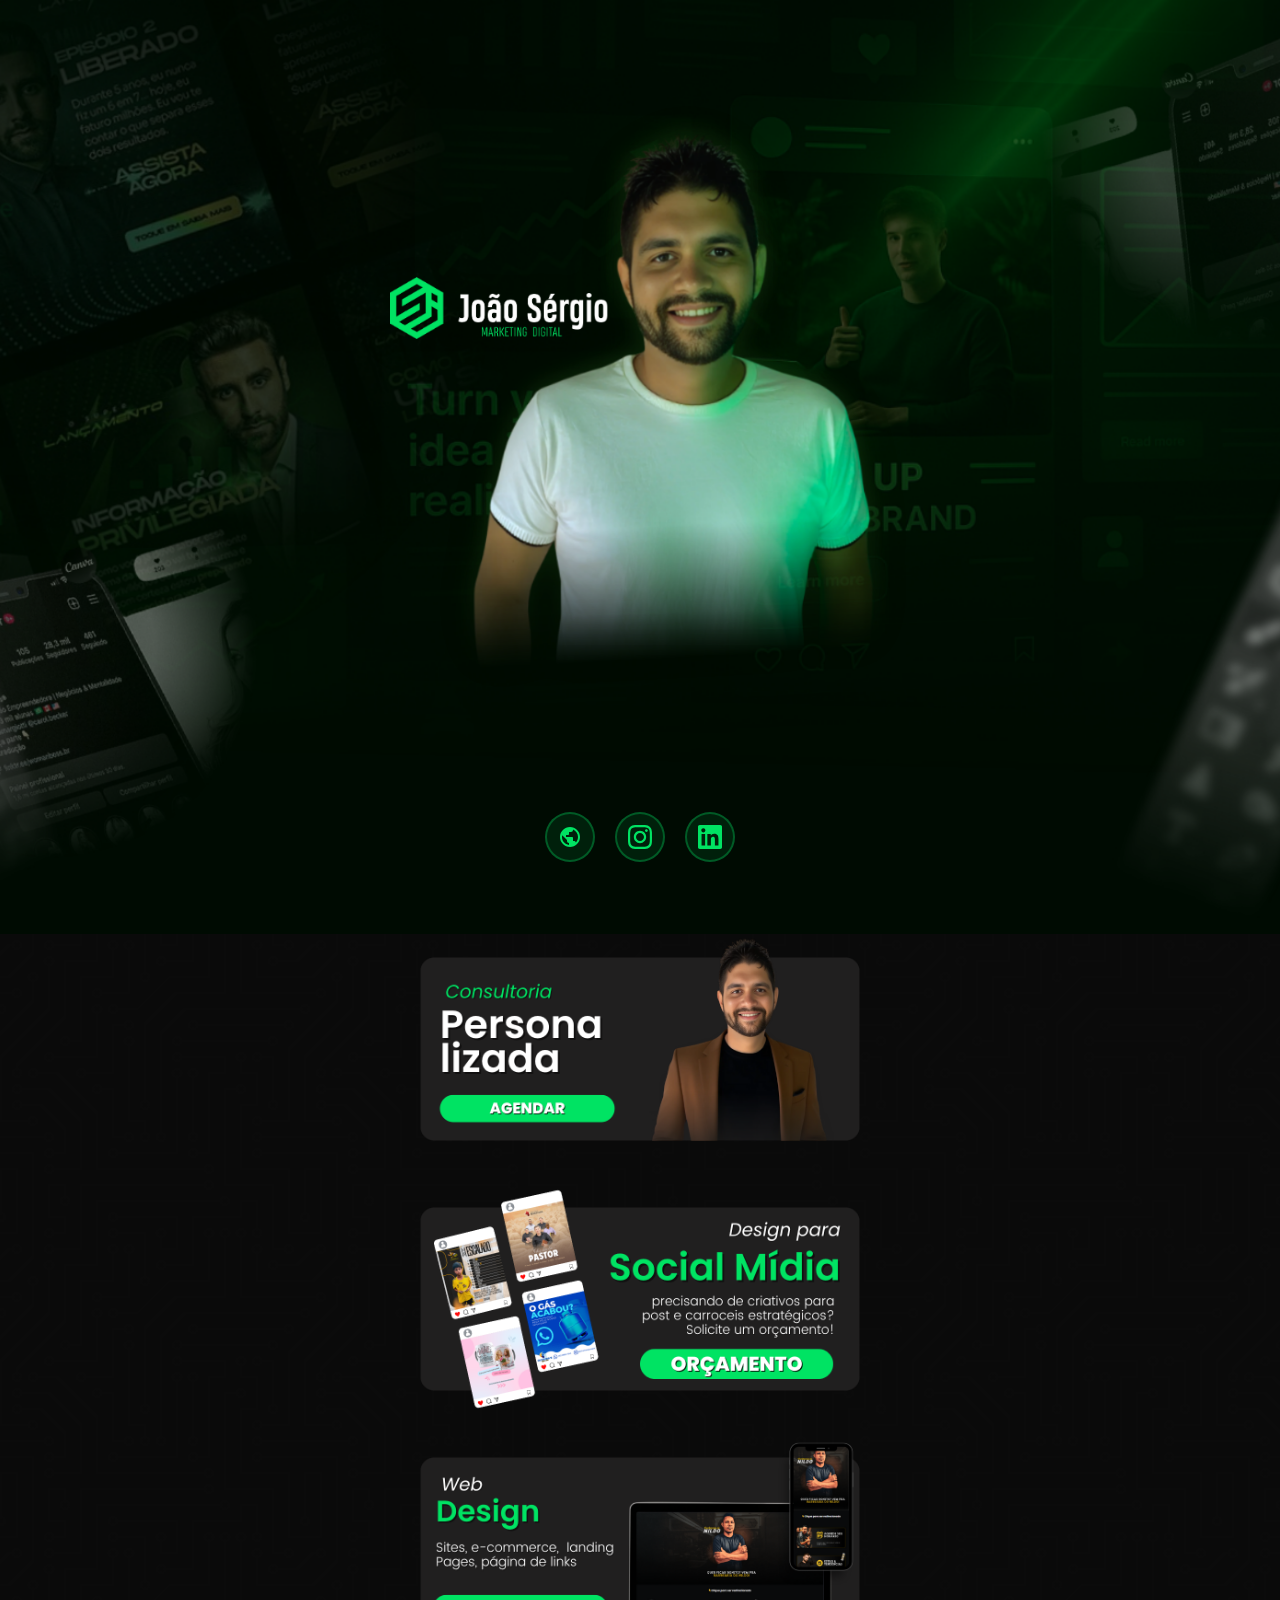
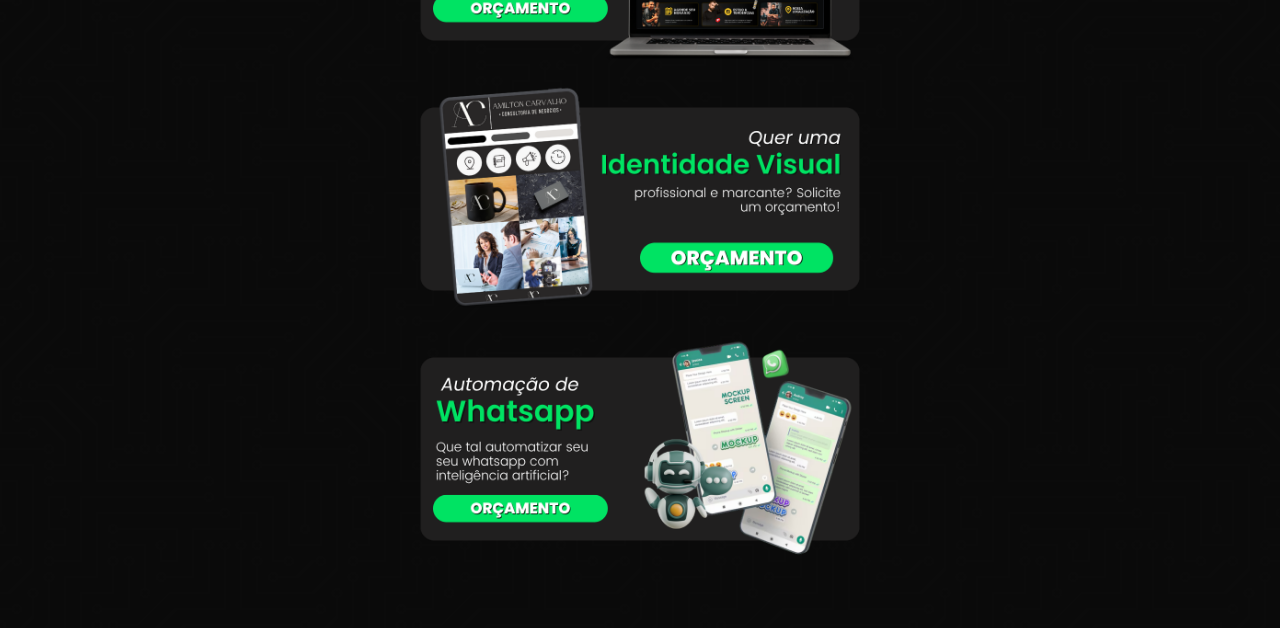
==== links.html @ 956e23a5 "Add files via upload" ====
<!DOCTYPE html>
<html lang="pt-br">
<head>
    <meta charset="utf-8"/>
    <meta content="width=device-width, initial-scale=1.0" name="viewport"/>
    <title>João Sérgio - Links</title>
    <link rel="icon" type="image/png" href="assets/ofTiUSE1z30gcdd-mzlPn.png"/>
    <link rel="shortcut icon" type="image/png" href="assets/ofTiUSE1z30gcdd-mzlPn.png"/>
    <link rel="apple-touch-icon" sizes="180x180" href="assets/ofTiUSE1z30gcdd-mzlPn.png"/>
    <link href="https://fonts.googleapis.com/css2?family=Poppins:wght@400;500;600;700&display=swap" rel="stylesheet"/>
    <style>
        * {
            margin: 0;
            padding: 0;
            box-sizing: border-box;
        }

        body {
            font-family: 'Poppins', sans-serif;
            background-color: #0a0a0a;
            color: #ffffff;
            min-height: 100vh;
            background-image: url("data:image/svg+xml,%3Csvg xmlns='http://www.w3.org/2000/svg' viewBox='0 0 304 304' width='304' height='304'%3E%3Cpath fill='%230c0c0c' fill-opacity='0.15' d='M44.1 224a5 5 0 1 1 0 2H0v-2h44.1zm160 48a5 5 0 1 1 0 2H82v-2h122.1zm57.8-46a5 5 0 1 1 0-2H304v2h-42.1zm0 16a5 5 0 1 1 0-2H304v2h-42.1zm6.2-114a5 5 0 1 1 0 2h-86.2a5 5 0 1 1 0-2h86.2zm-256-48a5 5 0 1 1 0 2H0v-2h12.1zm185.8 34a5 5 0 1 1 0-2h86.2a5 5 0 1 1 0 2h-86.2zM258 12.1a5 5 0 1 1-2 0V0h2v12.1zm-64 208a5 5 0 1 1-2 0v-54.2a5 5 0 1 1 2 0v54.2zm48-198.2V80h62v2h-64V21.9a5 5 0 1 1 2 0zm16 16V64h46v2h-48V37.9a5 5 0 1 1 2 0zm-128 96V208h16v12.1a5 5 0 1 1-2 0V210h-16v-76.1a5 5 0 1 1 2 0zm-5.9-21.9a5 5 0 1 1 0 2H114v48H85.9a5 5 0 1 1 0-2H112v-48h12.1zm-6.2 130a5 5 0 1 1 0-2H176v-74.1a5 5 0 1 1 2 0V242h-60.1zm-16-64a5 5 0 1 1 0-2H114v48h10.1a5 5 0 1 1 0 2H112v-48h-10.1zM66 284.1a5 5 0 1 1-2 0V274H50v30h-2v-32h18v12.1zM236.1 176a5 5 0 1 1 0 2H226v94h48v32h-2v-30h-48v-98h12.1zm25.8-30a5 5 0 1 1 0-2H274v44.1a5 5 0 1 1-2 0V146h-10.1zm-64 96a5 5 0 1 1 0-2H208v-80h16v-14h-42.1a5 5 0 1 1 0-2H226v18h-16v80h-12.1zm86.2-210a5 5 0 1 1 0 2H272V0h2v32h10.1zM98 101.9V146H53.9a5 5 0 1 1 0-2H96v-42.1a5 5 0 1 1 2 0zM53.9 34a5 5 0 1 1 0-2H80V0h2v34H53.9zm60.1 3.9V66H82v64H69.9a5 5 0 1 1 0-2H80V64h32V37.9a5 5 0 1 1 2 0zM101.9 82a5 5 0 1 1 0-2H128V37.9a5 5 0 1 1 2 0V82h-28.1zm16-64a5 5 0 1 1 0-2H146v44.1a5 5 0 1 1-2 0V18h-26.1zm102.2 270a5 5 0 1 1 0 2H98v14h-2v-16h124.1zM242 149.9V160h16v34h-16v62h48v48h-2v-46h-48v-66h16v-30h-16v-12.1a5 5 0 1 1 2 0zM53.9 18a5 5 0 1 1 0-2H64V2H48V0h18v18H53.9zm112 32a5 5 0 1 1 0-2H192V0h50v2h-48v48h-28.1zm-48-48a5 5 0 0 1-9.8-2h2.07a3 3 0 1 0 5.66 0H178v34h-18V21.9a5 5 0 1 1 2 0V32h14V2h-58.1zm0 96a5 5 0 1 1 0-2H137l32-32h39V21.9a5 5 0 1 1 2 0V66h-40.17l-32 32H117.9zm28.1 90.1a5 5 0 1 1-2 0v-76.51L175.59 80H224V21.9a5 5 0 1 1 2 0V82h-49.59L146 112.41v75.69zm16 32a5 5 0 1 1-2 0v-99.51L184.59 96H300.1a5 5 0 0 1 3.9-3.9v2.07a3 3 0 0 0 0 5.66v2.07a5 5 0 0 1-3.9-3.9H185.41L162 121.41v98.69zm-144-64a5 5 0 1 1-2 0v-3.51l48-48V48h32V0h2v50H66v55.41l-48 48v2.69zM50 53.9v43.51l-48 48V208h26.1a5 5 0 1 1 0 2H0v-65.41l48-48V53.9a5 5 0 1 1 2 0zm-16 16V89.41l-34 34v-2.82l32-32V69.9a5 5 0 1 1 2 0zM12.1 32a5 5 0 1 1 0 2H9.41L0 43.41V40.6L8.59 32h3.51zm265.8 18a5 5 0 1 1 0-2h18.69l7.41-7.41v2.82L297.41 50H277.9zm-16 160a5 5 0 1 1 0-2H288v-71.41l16-16v2.82l-14 14V210h-28.1zm-208 32a5 5 0 1 1 0-2H64v-22.59L40.59 194H21.9a5 5 0 1 1 0-2H41.41L66 216.59V242H53.9zm150.2 14a5 5 0 1 1 0 2H96v-56.6L56.6 162H37.9a5 5 0 1 1 0-2h19.5L98 200.6V256h106.1zm-150.2 2a5 5 0 1 1 0-2H80v-46.59L48.59 178H21.9a5 5 0 1 1 0-2H49.41L82 208.59V258H53.9zM34 39.8v1.61L9.41 66H0v-2h8.59L32 40.59V0h2v39.8zM2 300.1a5 5 0 0 1 3.9 3.9H3.83A3 3 0 0 0 0 302.17V256h18v48h-2v-46H2v42.1zM34 241v63h-2v-62H0v-2h34v1zM17 18H0v-2h16V0h2v18h-1zm273-2h14v2h-16V0h2v16zm-32 273v15h-2v-14h-14v14h-2v-16h18v1zM0 92.1A5.02 5.02 0 0 1 6 97a5 5 0 0 1-6 4.9v-2.07a3 3 0 1 0 0-5.66V92.1zM80 272h2v32h-2v-32zm37.9 32h-2.07a3 3 0 0 0-5.66 0h-2.07a5 5 0 0 1 9.8 0zM5.9 0A5.02 5.02 0 0 1 0 5.9V3.83A3 3 0 0 0 3.83 0H5.9zm294.2 0h2.07A3 3 0 0 0 304 3.83V5.9a5 5 0 0 1-3.9-5.9zm3.9 300.1v2.07a3 3 0 0 0-1.83 1.83h-2.07a5 5 0 0 1 3.9-3.9zM97 100a3 3 0 1 0 0-6 3 3 0 0 0 0 6zm0-16a3 3 0 1 0 0-6 3 3 0 0 0 0 6zm16 16a3 3 0 1 0 0-6 3 3 0 0 0 0 6zm16 16a3 3 0 1 0 0-6 3 3 0 0 0 0 6zm0 16a3 3 0 1 0 0-6 3 3 0 0 0 0 6zm-48 32a3 3 0 1 0 0-6 3 3 0 0 0 0 6zm16 16a3 3 0 1 0 0-6 3 3 0 0 0 0 6zm32 48a3 3 0 1 0 0-6 3 3 0 0 0 0 6zm-16 16a3 3 0 1 0 0-6 3 3 0 0 0 0 6zm32-16a3 3 0 1 0 0-6 3 3 0 0 0 0 6zm0-32a3 3 0 1 0 0-6 3 3 0 0 0 0 6zm16 32a3 3 0 1 0 0-6 3 3 0 0 0 0 6zm32 16a3 3 0 1 0 0-6 3 3 0 0 0 0 6zm0-16a3 3 0 1 0 0-6 3 3 0 0 0 0 6zm-16-64a3 3 0 1 0 0-6 3 3 0 0 0 0 6zm16 0a3 3 0 1 0 0-6 3 3 0 0 0 0 6zm16 96a3 3 0 1 0 0-6 3 3 0 0 0 0 6zm0 16a3 3 0 1 0 0-6 3 3 0 0 0 0 6zm16 16a3 3 0 1 0 0-6 3 3 0 0 0 0 6zm16-144a3 3 0 1 0 0-6 3 3 0 0 0 0 6zm0 32a3 3 0 1 0 0-6 3 3 0 0 0 0 6zm16-32a3 3 0 1 0 0-6 3 3 0 0 0 0 6zm16-16a3 3 0 1 0 0-6 3 3 0 0 0 0 6zm-96 0a3 3 0 1 0 0-6 3 3 0 0 0 0 6zm0 16a3 3 0 1 0 0-6 3 3 0 0 0 0 6zm16-32a3 3 0 1 0 0-6 3 3 0 0 0 0 6zm96 0a3 3 0 1 0 0-6 3 3 0 0 0 0 6zm-16-64a3 3 0 1 0 0-6 3 3 0 0 0 0 6zm16-16a3 3 0 1 0 0-6 3 3 0 0 0 0 6zm-32 0a3 3 0 1 0 0-6 3 3 0 0 0 0 6zm0-16a3 3 0 1 0 0-6 3 3 0 0 0 0 6zm-16 0a3 3 0 1 0 0-6 3 3 0 0 0 0 6zm-16 0a3 3 0 1 0 0-6 3 3 0 0 0 0 6zm-16 0a3 3 0 1 0 0-6 3 3 0 0 0 0 6zM49 36a3 3 0 1 0 0-6 3 3 0 0 0 0 6zm-32 0a3 3 0 1 0 0-6 3 3 0 0 0 0 6zm32 16a3 3 0 1 0 0-6 3 3 0 0 0 0 6zM33 68a3 3 0 1 0 0-6 3 3 0 0 0 0 6zm16-48a3 3 0 1 0 0-6 3 3 0 0 0 0 6zm0 240a3 3 0 1 0 0-6 3 3 0 0 0 0 6zm16 32a3 3 0 1 0 0-6 3 3 0 0 0 0 6zm-16-64a3 3 0 1 0 0-6 3 3 0 0 0 0 6zm0 16a3 3 0 1 0 0-6 3 3 0 0 0 0 6zm-16-32a3 3 0 1 0 0-6 3 3 0 0 0 0 6zm80-176a3 3 0 1 0 0-6 3 3 0 0 0 0 6zm16 0a3 3 0 1 0 0-6 3 3 0 0 0 0 6zm-16-16a3 3 0 1 0 0-6 3 3 0 0 0 0 6zm32 48a3 3 0 1 0 0-6 3 3 0 0 0 0 6zm16-16a3 3 0 1 0 0-6 3 3 0 0 0 0 6zm0-32a3 3 0 1 0 0-6 3 3 0 0 0 0 6zm112 176a3 3 0 1 0 0-6 3 3 0 0 0 0 6zm-16 16a3 3 0 1 0 0-6 3 3 0 0 0 0 6zm0 16a3 3 0 1 0 0-6 3 3 0 0 0 0 6zm0 16a3 3 0 1 0 0-6 3 3 0 0 0 0 6zM17 180a3 3 0 1 0 0-6 3 3 0 0 0 0 6zm0 16a3 3 0 1 0 0-6 3 3 0 0 0 0 6zm0-32a3 3 0 1 0 0-6 3 3 0 0 0 0 6zm16 0a3 3 0 1 0 0-6 3 3 0 0 0 0 6zM17 84a3 3 0 1 0 0-6 3 3 0 0 0 0 6zm32 64a3 3 0 1 0 0-6 3 3 0 0 0 0 6zm16-16a3 3 0 1 0 0-6 3 3 0 0 0 0 6z'%3E%3C/path%3E%3C/svg%3E");
        }

        .hero-section {
            min-height: 100vh;
            position: relative;
            display: flex;
            align-items: center;
            justify-content: center;
            overflow: hidden;
        }

        @media (max-width: 768px) {
            .hero-section {
                min-height: 70vh;
                padding-bottom: 2rem;
            }
        }

        .hero-background {
            position: absolute;
            top: 0;
            left: 0;
            width: 100%;
            height: 100%;
            z-index: 1;
        }

        .background-image {
            width: 100%;
            height: 100%;
            object-fit: cover;
            object-position: center;
        }

        .hero-content {
            position: relative;
            z-index: 2;
            display: flex;
            flex-direction: column;
            align-items: center;
            justify-content: center;
            text-align: center;
            padding: 40px 20px;
        }

        .profile-container {
            display: flex;
            align-items: center;
            justify-content: center;
            width: 100%;
            height: 100%;
        }

        .hero-profile-photo {
            width: 500px;
            height: auto;
            border-radius: 0;
            object-fit: contain;
            filter: drop-shadow(0 8px 16px rgba(0, 0, 0, 0.2));
        }

        /* Buttons Section */
        .buttons-section-container {
            background-color: #0a0a0a;
            padding: 4rem 0 2rem 0;
        }

        @media (max-width: 768px) {
            .buttons-section-container {
                padding: 2rem 0 1rem 0;
            }
        }

        .buttons-grid {
            display: flex;
            flex-direction: column;
            gap: 20px;
            max-width: 500px;
            margin: 0 auto;
            padding: 0 20px;
        }

        @media (max-width: 768px) {
            .buttons-grid {
                padding: 0 15px;
                gap: 15px;
            }
        }

        .image-button {
            display: block;
            width: 100%;
            border-radius: 15px;
            overflow: hidden;
            transition: all 0.3s ease;
            text-decoration: none;
            position: relative;
        }

        .image-button img {
            width: 100%;
            height: auto;
            display: block;
            transition: all 0.3s ease;
        }

        .image-button:hover {
            transform: translateY(-5px);
        }

        .image-button:hover img {
            transform: scale(1.02);
            filter: brightness(1.1);
        }

        /* Mobile Responsive */
        @media (max-width: 1024px) {
            .hero-profile-photo {
                width: 420px;
            }
        }

        @media (max-width: 768px) {
            .hero-profile-photo {
                width: 380px;
            }

            .hero-content {
                padding: 20px 15px;
            }
        }

        /* Social Icons */
        .social-icons {
            display: flex;
            justify-content: center;
            gap: 20px;
            margin-top: 30px;
        }

        .social-icon {
            display: flex;
            align-items: center;
            justify-content: center;
            width: 50px;
            height: 50px;
            background: rgba(0, 227, 99, 0.1);
            border: 2px solid rgba(0, 227, 99, 0.3);
            border-radius: 50%;
            color: #00e363;
            text-decoration: none;
            transition: all 0.3s ease;
        }

        .social-icon:hover {
            background: #00e363;
            color: #ffffff;
            transform: translateY(-3px);
            box-shadow: 0 10px 25px rgba(0, 227, 99, 0.4);
        }

        .social-icon svg {
            width: 24px;
            height: 24px;
        }

        @media (max-width: 480px) {
            .hero-profile-photo {
                width: 320px;
            }

            .hero-content {
                padding: 15px 10px;
            }

            .hero-section {
                min-height: 60vh;
                padding-bottom: 3rem !important;
            }

            .buttons-section-container {
                padding: 1.5rem 0 0.5rem 0;
            }

            .social-icons {
                gap: 15px;
                margin-top: 20px;
            }

            .social-icon {
                width: 45px;
                height: 45px;
            }

            .social-icon svg {
                width: 20px;
                height: 20px;
            }
        }
    </style>
</head>
<body>
    <!-- Buttons Section -->
    <section class="buttons-section-container">
        <div class="hero-background">
            <img src="assets/FsZPfYo_Rjkk8sddocRLk.png" alt="Background" class="background-image">
        </div>
        
        <div class="hero-content">
            <div class="profile-container">
                <img src="assets/Ag_zyTNrR4Q8ECRWxCv2t.png" alt="João Sérgio" class="hero-profile-photo">
            </div>
            
            <!-- Social Icons -->
            <div class="social-icons">
                <a href="https://www.joaosergiomkt.com.br" target="_blank" class="social-icon" title="Site">
                    <svg width="24" height="24" viewBox="0 0 24 24" fill="currentColor">
                        <path d="M12 2C6.48 2 2 6.48 2 12s4.48 10 10 10 10-4.48 10-10S17.52 2 12 2zm-1 17.93c-3.94-.49-7-3.85-7-7.93 0-.62.08-1.21.21-1.79L9 15v1c0 1.1.9 2 2 2v1.93zm6.9-2.54c-.26-.81-1-1.39-1.9-1.39h-1v-3c0-.55-.45-1-1-1H8v-2h2c.55 0 1-.45 1-1V7h2c1.1 0 2-.9 2-2v-.41c2.93 1.19 5 4.06 5 7.41 0 2.08-.8 3.97-2.1 5.39z"/>
                    </svg>
                </a>
                
                <a href="https://instagram.com/joaosergiomkt" target="_blank" class="social-icon" title="Instagram">
                    <svg width="24" height="24" viewBox="0 0 24 24" fill="currentColor">
                        <path d="M12 2.163c3.204 0 3.584.012 4.85.07 3.252.148 4.771 1.691 4.919 4.919.058 1.265.069 1.645.069 4.849 0 3.205-.012 3.584-.069 4.849-.149 3.225-1.664 4.771-4.919 4.919-1.266.058-1.644.07-4.85.07-3.204 0-3.584-.012-4.849-.07-3.26-.149-4.771-1.699-4.919-4.92-.058-1.265-.07-1.644-.07-4.849 0-3.204.013-3.583.07-4.849.149-3.227 1.664-4.771 4.919-4.919 1.266-.057 1.645-.069 4.849-.069zm0-2.163c-3.259 0-3.667.014-4.947.072-4.358.2-6.78 2.618-6.98 6.98-.059 1.281-.073 1.689-.073 4.948 0 3.259.014 3.668.072 4.948.2 4.358 2.618 6.78 6.98 6.98 1.281.058 1.689.072 4.948.072 3.259 0 3.668-.014 4.948-.072 4.354-.2 6.782-2.618 6.979-6.98.059-1.28.073-1.689.073-4.948 0-3.259-.014-3.667-.072-4.947-.196-4.354-2.617-6.78-6.979-6.98-1.281-.059-1.69-.073-4.949-.073zm0 5.838c-3.403 0-6.162 2.759-6.162 6.162s2.759 6.163 6.162 6.163 6.162-2.759 6.162-6.163c0-3.403-2.759-6.162-6.162-6.162zm0 10.162c-2.209 0-4-1.79-4-4 0-2.209 1.791-4 4-4s4 1.791 4 4c0 2.21-1.791 4-4 4zm6.406-11.845c-.796 0-1.441.645-1.441 1.44s.645 1.44 1.441 1.44c.795 0 1.439-.645 1.439-1.44s-.644-1.44-1.439-1.44z"/>
                    </svg>
                </a>
                
                <a href="https://www.linkedin.com/in/joaosergiomkt" target="_blank" class="social-icon" title="LinkedIn">
                    <svg width="24" height="24" viewBox="0 0 24 24" fill="currentColor">
                        <path d="M20.447 20.452h-3.554v-5.569c0-1.328-.027-3.037-1.852-3.037-1.853 0-2.136 1.445-2.136 2.939v5.667H9.351V9h3.414v1.561h.046c.477-.9 1.637-1.85 3.37-1.85 3.601 0 4.267 2.37 4.267 5.455v6.286zM5.337 7.433c-1.144 0-2.063-.926-2.063-2.065 0-1.138.92-2.063 2.063-2.063 1.14 0 2.064.925 2.064 2.063 0 1.139-.925 2.065-2.064 2.065zm1.782 13.019H3.555V9h3.564v11.452zM22.225 0H1.771C.792 0 0 .774 0 1.729v20.542C0 23.227.792 24 1.771 24h20.451C23.2 24 24 23.227 24 22.271V1.729C24 .774 23.2 0 22.222 0h.003z"/>
                    </svg>
                </a>
            </div>
        </div>
    </section>

    <section class="hero-section" style="padding-bottom: 4rem;">
        <div class="container">
            <div class="buttons-grid">
                <!-- 1. Consultoria Personalizada -->
                <a href="https://wa.me/5582999507120?text=Olá%20João%20Sérgio!%20👋%0A%0A🎯%20Quero%20agendar%20uma%20CONSULTORIA%20PERSONALIZADA%0A%0APreciso%20de%20uma%20estratégia%20sob%20medida%20para%20o%20meu%20negócio.%20Quero%20entender%20exatamente%20o%20que%20preciso%20fazer%20para%20crescer%20no%20digital%20e%20superar%20meus%20concorrentes.%0A%0A📊%20Quando%20podemos%20conversar%20sobre%20minha%20situação%3F" target="_blank" class="image-button">
                    <img src="assets/gX0-teVRbudVyOaKA16Mw.png" alt="Consultoria Personalizada" />
                </a>

                <!-- 2. Social Mídia -->
                <a href="https://wa.me/5582999507120?text=Olá%20João%20Sérgio!%20👋%0A%0A📱%20Quero%20um%20orçamento%20para%20SOCIAL%20MÍDIA%0A%0APreciso%20de%20criativos%20que%20VENDEM%20e%20chamam%20atenção%20nas%20redes%20sociais.%20Quero%20posts%20estratégicos%20que%20realmente%20convertem%20e%20geram%20resultados!%0A%0A🎨%20Vamos%20falar%20sobre%20meu%20projeto%3F" target="_blank" class="image-button">
                    <img src="assets/Kjot7O8Cp5l_7uwANpnJv.png" alt="Social Mídia" />
                </a>

                <!-- 3. Sites -->
                <a href="https://wa.me/5582999507120?text=Olá%20João%20Sérgio!%20👋%0A%0A🌐%20Quero%20um%20orçamento%20para%20CRIAÇÃO%20DE%20SITE%0A%0APreciso%20de%20um%20site%20profissional%20que%20VENDE%20enquanto%20eu%20durmo!%20Quero%20uma%20presença%20digital%20que%20transmita%20confiança%20e%20converta%20visitantes%20em%20clientes.%0A%0A💻%20Vamos%20discutir%20meu%20projeto%3F" target="_blank" class="image-button">
                    <img src="assets/HEzLS9WNil0TjrhUkUY8S.png" alt="Web Design" />
                </a>

                <!-- 4. Identidade Visual -->
                <a href="https://wa.me/5582999507120?text=Olá%20João%20Sérgio!%20👋%0A%0A🎨%20Quero%20um%20orçamento%20para%20IDENTIDADE%20VISUAL%20COMPLETA%0A%0APreciso%20de%20uma%20marca%20que%20seja%20LEMBRADA%20e%20transmita%20profissionalismo.%20Quero%20me%20destacar%20da%20concorrência%20com%20uma%20identidade%20única%20e%20marcante!%0A%0A✨%20Vamos%20criar%20uma%20marca%20inesquecível%3F" target="_blank" class="image-button">
                    <img src="assets/yDoPIi3jd6LFgoloV_RJg.png" alt="Identidade Visual" />
                </a>

                <!-- 5. Automações WhatsApp -->
                <a href="https://wa.me/5582999507120?text=Olá%20João%20Sérgio!%20👋%0A%0A🤖%20Quero%20um%20orçamento%20para%20AUTOMAÇÃO%20DE%20WHATSAPP%0A%0AQuero%20automatizar%20meu%20atendimento%20com%20inteligência%20artificial%20para%20capturar%20leads%2C%20qualificar%20clientes%20e%20vender%2024h%20por%20dia%20automaticamente!%0A%0A⚡%20Vamos%20falar%20sobre%20essa%20automação%3F" target="_blank" class="image-button">
                    <img src="assets/aMnzjYpnIwG-CIEciQaMH.png" alt="Automação WhatsApp" />
                </a>
            </div>
        </div>
    </section>

    <script>
        // Add smooth animations on load
        document.addEventListener('DOMContentLoaded', function() {
            const profileContainer = document.querySelector('.profile-container');

            // Animate profile photo
            profileContainer.style.opacity = '0';
            profileContainer.style.transform = 'translateY(30px) scale(0.95)';
            profileContainer.style.transition = 'opacity 1.2s ease, transform 1.2s ease';
            
            setTimeout(() => {
                profileContainer.style.opacity = '1';
                profileContainer.style.transform = 'translateY(0) scale(1)';
            }, 400);

            // Animate buttons in new section
            const buttonsContainer = document.querySelector('.buttons-section-container');
            if (buttonsContainer) {
                buttonsContainer.style.opacity = '0';
                buttonsContainer.style.transform = 'translateY(50px)';
                buttonsContainer.style.transition = 'opacity 0.8s ease, transform 0.8s ease';
                
                setTimeout(() => {
                    buttonsContainer.style.opacity = '1';
                    buttonsContainer.style.transform = 'translateY(0)';
                }, 1000);

                const buttons = buttonsContainer.querySelectorAll('.image-button');
                buttons.forEach((button, index) => {
                    button.style.opacity = '0';
                    button.style.transform = 'translateY(30px)';
                    button.style.transition = 'opacity 0.6s ease, transform 0.6s ease';
                    
                    setTimeout(() => {
                        button.style.opacity = '1';
                        button.style.transform = 'translateY(0)';
                    }, 1200 + (index * 200));
                });
            }

            // Add click animation to buttons
            const allButtons = document.querySelectorAll('.image-button');
            allButtons.forEach(button => {
                button.addEventListener('click', function(e) {
                    this.style.transform = 'scale(0.98) translateY(0)';
                    setTimeout(() => {
                        this.style.transform = 'translateY(0)';
                    }, 150);
                });
            });
        });
    </script>
</body>
</html>
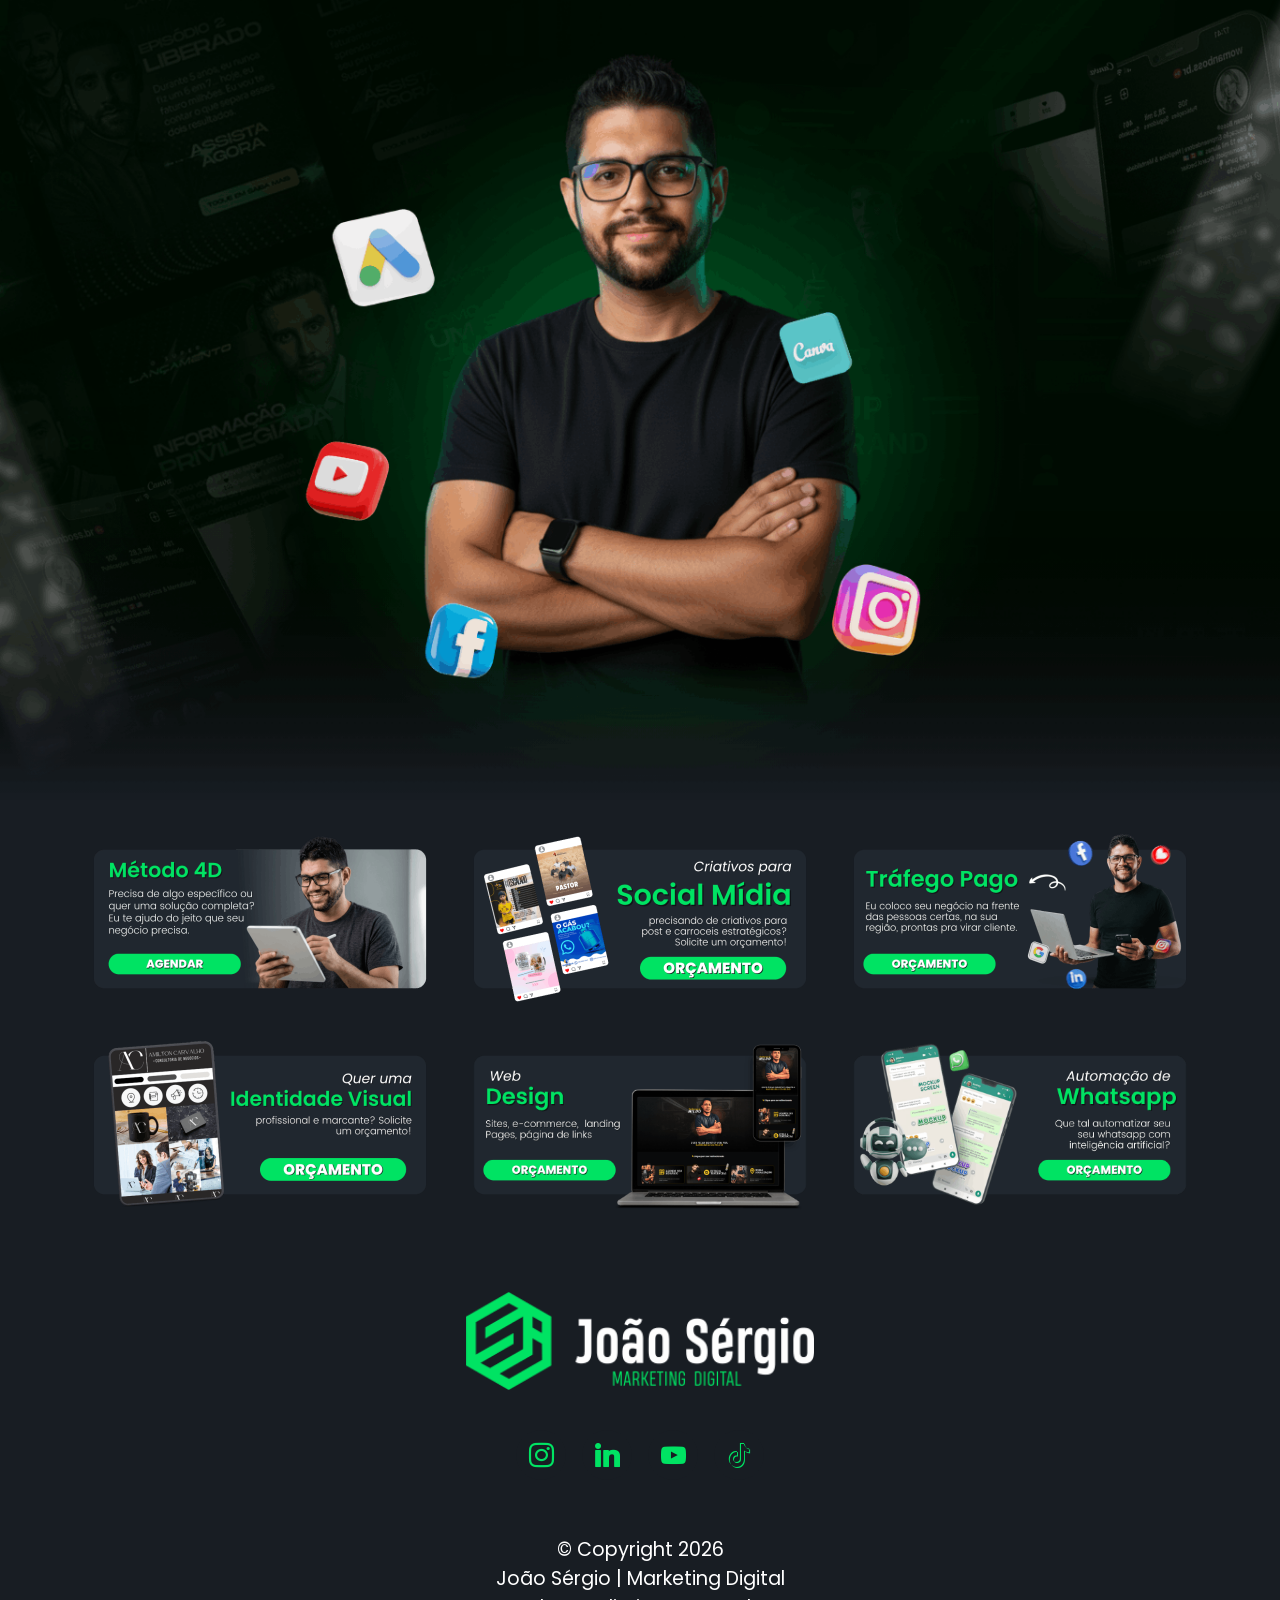
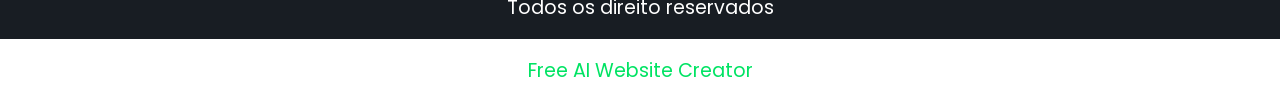
==== commit 46193311: "Add files via upload" ====
--- a/links.html
+++ b/links.html
@@ -1,344 +1,160 @@
 <!DOCTYPE html>
-<html lang="pt-br">
+<html  >
 <head>
-    <meta charset="utf-8"/>
-    <meta content="width=device-width, initial-scale=1.0" name="viewport"/>
-    <title>João Sérgio - Links</title>
-    <link rel="icon" type="image/png" href="assets/ofTiUSE1z30gcdd-mzlPn.png"/>
-    <link rel="shortcut icon" type="image/png" href="assets/ofTiUSE1z30gcdd-mzlPn.png"/>
-    <link rel="apple-touch-icon" sizes="180x180" href="assets/ofTiUSE1z30gcdd-mzlPn.png"/>
-    <link href="https://fonts.googleapis.com/css2?family=Poppins:wght@400;500;600;700&display=swap" rel="stylesheet"/>
-    <style>
-        * {
-            margin: 0;
-            padding: 0;
-            box-sizing: border-box;
-        }
+  <!-- Site made with Mobirise Website Builder v6.1.12, https://mobirise.com -->
+  <meta charset="UTF-8">
+  <meta http-equiv="X-UA-Compatible" content="IE=edge">
+  <meta name="generator" content="Mobirise v6.1.12, mobirise.com">
+  <meta name="viewport" content="width=device-width, initial-scale=1, minimum-scale=1">
+  <link rel="shortcut icon" href="assets/images/7-128x148.png" type="image/x-icon">
+  <meta name="description" content="">
+  
+  
+  <title>links</title>
+  <link rel="stylesheet" href="assets/bootstrap/css/bootstrap.min.css">
+  <link rel="stylesheet" href="assets/socicon/css/styles.css">
+  <link rel="stylesheet" href="assets/theme/css/style.css">
+  <link rel="preload" href="https://fonts.googleapis.com/css?family=Poppins:100,100i,200,200i,300,300i,400,400i,500,500i,600,600i,700,700i,800,800i,900,900i&display=swap" as="style" onload="this.onload=null;this.rel='stylesheet'">
+  <noscript><link rel="stylesheet" href="https://fonts.googleapis.com/css?family=Poppins:100,100i,200,200i,300,300i,400,400i,500,500i,600,600i,700,700i,800,800i,900,900i&display=swap"></noscript>
+  <link rel="preload" as="style" href="assets/mobirise/css/mbr-additional.css?v=bR3uf2"><link rel="stylesheet" href="assets/mobirise/css/mbr-additional.css?v=bR3uf2" type="text/css">
 
-        body {
-            font-family: 'Poppins', sans-serif;
-            background-color: #0a0a0a;
-            color: #ffffff;
-            min-height: 100vh;
-            background-image: url("data:image/svg+xml,%3Csvg xmlns='http://www.w3.org/2000/svg' viewBox='0 0 304 304' width='304' height='304'%3E%3Cpath fill='%230c0c0c' fill-opacity='0.15' d='M44.1 224a5 5 0 1 1 0 2H0v-2h44.1zm160 48a5 5 0 1 1 0 2H82v-2h122.1zm57.8-46a5 5 0 1 1 0-2H304v2h-42.1zm0 16a5 5 0 1 1 0-2H304v2h-42.1zm6.2-114a5 5 0 1 1 0 2h-86.2a5 5 0 1 1 0-2h86.2zm-256-48a5 5 0 1 1 0 2H0v-2h12.1zm185.8 34a5 5 0 1 1 0-2h86.2a5 5 0 1 1 0 2h-86.2zM258 12.1a5 5 0 1 1-2 0V0h2v12.1zm-64 208a5 5 0 1 1-2 0v-54.2a5 5 0 1 1 2 0v54.2zm48-198.2V80h62v2h-64V21.9a5 5 0 1 1 2 0zm16 16V64h46v2h-48V37.9a5 5 0 1 1 2 0zm-128 96V208h16v12.1a5 5 0 1 1-2 0V210h-16v-76.1a5 5 0 1 1 2 0zm-5.9-21.9a5 5 0 1 1 0 2H114v48H85.9a5 5 0 1 1 0-2H112v-48h12.1zm-6.2 130a5 5 0 1 1 0-2H176v-74.1a5 5 0 1 1 2 0V242h-60.1zm-16-64a5 5 0 1 1 0-2H114v48h10.1a5 5 0 1 1 0 2H112v-48h-10.1zM66 284.1a5 5 0 1 1-2 0V274H50v30h-2v-32h18v12.1zM236.1 176a5 5 0 1 1 0 2H226v94h48v32h-2v-30h-48v-98h12.1zm25.8-30a5 5 0 1 1 0-2H274v44.1a5 5 0 1 1-2 0V146h-10.1zm-64 96a5 5 0 1 1 0-2H208v-80h16v-14h-42.1a5 5 0 1 1 0-2H226v18h-16v80h-12.1zm86.2-210a5 5 0 1 1 0 2H272V0h2v32h10.1zM98 101.9V146H53.9a5 5 0 1 1 0-2H96v-42.1a5 5 0 1 1 2 0zM53.9 34a5 5 0 1 1 0-2H80V0h2v34H53.9zm60.1 3.9V66H82v64H69.9a5 5 0 1 1 0-2H80V64h32V37.9a5 5 0 1 1 2 0zM101.9 82a5 5 0 1 1 0-2H128V37.9a5 5 0 1 1 2 0V82h-28.1zm16-64a5 5 0 1 1 0-2H146v44.1a5 5 0 1 1-2 0V18h-26.1zm102.2 270a5 5 0 1 1 0 2H98v14h-2v-16h124.1zM242 149.9V160h16v34h-16v62h48v48h-2v-46h-48v-66h16v-30h-16v-12.1a5 5 0 1 1 2 0zM53.9 18a5 5 0 1 1 0-2H64V2H48V0h18v18H53.9zm112 32a5 5 0 1 1 0-2H192V0h50v2h-48v48h-28.1zm-48-48a5 5 0 0 1-9.8-2h2.07a3 3 0 1 0 5.66 0H178v34h-18V21.9a5 5 0 1 1 2 0V32h14V2h-58.1zm0 96a5 5 0 1 1 0-2H137l32-32h39V21.9a5 5 0 1 1 2 0V66h-40.17l-32 32H117.9zm28.1 90.1a5 5 0 1 1-2 0v-76.51L175.59 80H224V21.9a5 5 0 1 1 2 0V82h-49.59L146 112.41v75.69zm16 32a5 5 0 1 1-2 0v-99.51L184.59 96H300.1a5 5 0 0 1 3.9-3.9v2.07a3 3 0 0 0 0 5.66v2.07a5 5 0 0 1-3.9-3.9H185.41L162 121.41v98.69zm-144-64a5 5 0 1 1-2 0v-3.51l48-48V48h32V0h2v50H66v55.41l-48 48v2.69zM50 53.9v43.51l-48 48V208h26.1a5 5 0 1 1 0 2H0v-65.41l48-48V53.9a5 5 0 1 1 2 0zm-16 16V89.41l-34 34v-2.82l32-32V69.9a5 5 0 1 1 2 0zM12.1 32a5 5 0 1 1 0 2H9.41L0 43.41V40.6L8.59 32h3.51zm265.8 18a5 5 0 1 1 0-2h18.69l7.41-7.41v2.82L297.41 50H277.9zm-16 160a5 5 0 1 1 0-2H288v-71.41l16-16v2.82l-14 14V210h-28.1zm-208 32a5 5 0 1 1 0-2H64v-22.59L40.59 194H21.9a5 5 0 1 1 0-2H41.41L66 216.59V242H53.9zm150.2 14a5 5 0 1 1 0 2H96v-56.6L56.6 162H37.9a5 5 0 1 1 0-2h19.5L98 200.6V256h106.1zm-150.2 2a5 5 0 1 1 0-2H80v-46.59L48.59 178H21.9a5 5 0 1 1 0-2H49.41L82 208.59V258H53.9zM34 39.8v1.61L9.41 66H0v-2h8.59L32 40.59V0h2v39.8zM2 300.1a5 5 0 0 1 3.9 3.9H3.83A3 3 0 0 0 0 302.17V256h18v48h-2v-46H2v42.1zM34 241v63h-2v-62H0v-2h34v1zM17 18H0v-2h16V0h2v18h-1zm273-2h14v2h-16V0h2v16zm-32 273v15h-2v-14h-14v14h-2v-16h18v1zM0 92.1A5.02 5.02 0 0 1 6 97a5 5 0 0 1-6 4.9v-2.07a3 3 0 1 0 0-5.66V92.1zM80 272h2v32h-2v-32zm37.9 32h-2.07a3 3 0 0 0-5.66 0h-2.07a5 5 0 0 1 9.8 0zM5.9 0A5.02 5.02 0 0 1 0 5.9V3.83A3 3 0 0 0 3.83 0H5.9zm294.2 0h2.07A3 3 0 0 0 304 3.83V5.9a5 5 0 0 1-3.9-5.9zm3.9 300.1v2.07a3 3 0 0 0-1.83 1.83h-2.07a5 5 0 0 1 3.9-3.9zM97 100a3 3 0 1 0 0-6 3 3 0 0 0 0 6zm0-16a3 3 0 1 0 0-6 3 3 0 0 0 0 6zm16 16a3 3 0 1 0 0-6 3 3 0 0 0 0 6zm16 16a3 3 0 1 0 0-6 3 3 0 0 0 0 6zm0 16a3 3 0 1 0 0-6 3 3 0 0 0 0 6zm-48 32a3 3 0 1 0 0-6 3 3 0 0 0 0 6zm16 16a3 3 0 1 0 0-6 3 3 0 0 0 0 6zm32 48a3 3 0 1 0 0-6 3 3 0 0 0 0 6zm-16 16a3 3 0 1 0 0-6 3 3 0 0 0 0 6zm32-16a3 3 0 1 0 0-6 3 3 0 0 0 0 6zm0-32a3 3 0 1 0 0-6 3 3 0 0 0 0 6zm16 32a3 3 0 1 0 0-6 3 3 0 0 0 0 6zm32 16a3 3 0 1 0 0-6 3 3 0 0 0 0 6zm0-16a3 3 0 1 0 0-6 3 3 0 0 0 0 6zm-16-64a3 3 0 1 0 0-6 3 3 0 0 0 0 6zm16 0a3 3 0 1 0 0-6 3 3 0 0 0 0 6zm16 96a3 3 0 1 0 0-6 3 3 0 0 0 0 6zm0 16a3 3 0 1 0 0-6 3 3 0 0 0 0 6zm16 16a3 3 0 1 0 0-6 3 3 0 0 0 0 6zm16-144a3 3 0 1 0 0-6 3 3 0 0 0 0 6zm0 32a3 3 0 1 0 0-6 3 3 0 0 0 0 6zm16-32a3 3 0 1 0 0-6 3 3 0 0 0 0 6zm16-16a3 3 0 1 0 0-6 3 3 0 0 0 0 6zm-96 0a3 3 0 1 0 0-6 3 3 0 0 0 0 6zm0 16a3 3 0 1 0 0-6 3 3 0 0 0 0 6zm16-32a3 3 0 1 0 0-6 3 3 0 0 0 0 6zm96 0a3 3 0 1 0 0-6 3 3 0 0 0 0 6zm-16-64a3 3 0 1 0 0-6 3 3 0 0 0 0 6zm16-16a3 3 0 1 0 0-6 3 3 0 0 0 0 6zm-32 0a3 3 0 1 0 0-6 3 3 0 0 0 0 6zm0-16a3 3 0 1 0 0-6 3 3 0 0 0 0 6zm-16 0a3 3 0 1 0 0-6 3 3 0 0 0 0 6zm-16 0a3 3 0 1 0 0-6 3 3 0 0 0 0 6zm-16 0a3 3 0 1 0 0-6 3 3 0 0 0 0 6zM49 36a3 3 0 1 0 0-6 3 3 0 0 0 0 6zm-32 0a3 3 0 1 0 0-6 3 3 0 0 0 0 6zm32 16a3 3 0 1 0 0-6 3 3 0 0 0 0 6zM33 68a3 3 0 1 0 0-6 3 3 0 0 0 0 6zm16-48a3 3 0 1 0 0-6 3 3 0 0 0 0 6zm0 240a3 3 0 1 0 0-6 3 3 0 0 0 0 6zm16 32a3 3 0 1 0 0-6 3 3 0 0 0 0 6zm-16-64a3 3 0 1 0 0-6 3 3 0 0 0 0 6zm0 16a3 3 0 1 0 0-6 3 3 0 0 0 0 6zm-16-32a3 3 0 1 0 0-6 3 3 0 0 0 0 6zm80-176a3 3 0 1 0 0-6 3 3 0 0 0 0 6zm16 0a3 3 0 1 0 0-6 3 3 0 0 0 0 6zm-16-16a3 3 0 1 0 0-6 3 3 0 0 0 0 6zm32 48a3 3 0 1 0 0-6 3 3 0 0 0 0 6zm16-16a3 3 0 1 0 0-6 3 3 0 0 0 0 6zm0-32a3 3 0 1 0 0-6 3 3 0 0 0 0 6zm112 176a3 3 0 1 0 0-6 3 3 0 0 0 0 6zm-16 16a3 3 0 1 0 0-6 3 3 0 0 0 0 6zm0 16a3 3 0 1 0 0-6 3 3 0 0 0 0 6zm0 16a3 3 0 1 0 0-6 3 3 0 0 0 0 6zM17 180a3 3 0 1 0 0-6 3 3 0 0 0 0 6zm0 16a3 3 0 1 0 0-6 3 3 0 0 0 0 6zm0-32a3 3 0 1 0 0-6 3 3 0 0 0 0 6zm16 0a3 3 0 1 0 0-6 3 3 0 0 0 0 6zM17 84a3 3 0 1 0 0-6 3 3 0 0 0 0 6zm32 64a3 3 0 1 0 0-6 3 3 0 0 0 0 6zm16-16a3 3 0 1 0 0-6 3 3 0 0 0 0 6z'%3E%3C/path%3E%3C/svg%3E");
-        }
-
-        .hero-section {
-            min-height: 100vh;
-            position: relative;
-            display: flex;
-            align-items: center;
-            justify-content: center;
-            overflow: hidden;
-        }
-
-        @media (max-width: 768px) {
-            .hero-section {
-                min-height: 70vh;
-                padding-bottom: 2rem;
-            }
-        }
-
-        .hero-background {
-            position: absolute;
-            top: 0;
-            left: 0;
-            width: 100%;
-            height: 100%;
-            z-index: 1;
-        }
-
-        .background-image {
-            width: 100%;
-            height: 100%;
-            object-fit: cover;
-            object-position: center;
-        }
-
-        .hero-content {
-            position: relative;
-            z-index: 2;
-            display: flex;
-            flex-direction: column;
-            align-items: center;
-            justify-content: center;
-            text-align: center;
-            padding: 40px 20px;
-        }
-
-        .profile-container {
-            display: flex;
-            align-items: center;
-            justify-content: center;
-            width: 100%;
-            height: 100%;
-        }
-
-        .hero-profile-photo {
-            width: 500px;
-            height: auto;
-            border-radius: 0;
-            object-fit: contain;
-            filter: drop-shadow(0 8px 16px rgba(0, 0, 0, 0.2));
-        }
-
-        /* Buttons Section */
-        .buttons-section-container {
-            background-color: #0a0a0a;
-            padding: 4rem 0 2rem 0;
-        }
-
-        @media (max-width: 768px) {
-            .buttons-section-container {
-                padding: 2rem 0 1rem 0;
-            }
-        }
-
-        .buttons-grid {
-            display: flex;
-            flex-direction: column;
-            gap: 20px;
-            max-width: 500px;
-            margin: 0 auto;
-            padding: 0 20px;
-        }
-
-        @media (max-width: 768px) {
-            .buttons-grid {
-                padding: 0 15px;
-                gap: 15px;
-            }
-        }
-
-        .image-button {
-            display: block;
-            width: 100%;
-            border-radius: 15px;
-            overflow: hidden;
-            transition: all 0.3s ease;
-            text-decoration: none;
-            position: relative;
-        }
-
-        .image-button img {
-            width: 100%;
-            height: auto;
-            display: block;
-            transition: all 0.3s ease;
-        }
-
-        .image-button:hover {
-            transform: translateY(-5px);
-        }
-
-        .image-button:hover img {
-            transform: scale(1.02);
-            filter: brightness(1.1);
-        }
-
-        /* Mobile Responsive */
-        @media (max-width: 1024px) {
-            .hero-profile-photo {
-                width: 420px;
-            }
-        }
-
-        @media (max-width: 768px) {
-            .hero-profile-photo {
-                width: 380px;
-            }
-
-            .hero-content {
-                padding: 20px 15px;
-            }
-        }
-
-        /* Social Icons */
-        .social-icons {
-            display: flex;
-            justify-content: center;
-            gap: 20px;
-            margin-top: 30px;
-        }
-
-        .social-icon {
-            display: flex;
-            align-items: center;
-            justify-content: center;
-            width: 50px;
-            height: 50px;
-            background: rgba(0, 227, 99, 0.1);
-            border: 2px solid rgba(0, 227, 99, 0.3);
-            border-radius: 50%;
-            color: #00e363;
-            text-decoration: none;
-            transition: all 0.3s ease;
-        }
-
-        .social-icon:hover {
-            background: #00e363;
-            color: #ffffff;
-            transform: translateY(-3px);
-            box-shadow: 0 10px 25px rgba(0, 227, 99, 0.4);
-        }
-
-        .social-icon svg {
-            width: 24px;
-            height: 24px;
-        }
-
-        @media (max-width: 480px) {
-            .hero-profile-photo {
-                width: 320px;
-            }
-
-            .hero-content {
-                padding: 15px 10px;
-            }
-
-            .hero-section {
-                min-height: 60vh;
-                padding-bottom: 3rem !important;
-            }
-
-            .buttons-section-container {
-                padding: 1.5rem 0 0.5rem 0;
-            }
-
-            .social-icons {
-                gap: 15px;
-                margin-top: 20px;
-            }
-
-            .social-icon {
-                width: 45px;
-                height: 45px;
-            }
-
-            .social-icon svg {
-                width: 20px;
-                height: 20px;
-            }
-        }
-    </style>
+  
+  
+  
 </head>
 <body>
-    <!-- Buttons Section -->
-    <section class="buttons-section-container">
-        <div class="hero-background">
-            <img src="assets/FsZPfYo_Rjkk8sddocRLk.png" alt="Background" class="background-image">
+  
+  <section data-bs-version="5.1" class="image03 cid-veJ74mY0mw" id="image04-1p">
+    
+
+    <div class="image-block m-auto">
+        <img src="assets/images/fundo2-1366x854.png" alt="Mobirise">
+        
+    </div>
+</section>
+
+<section data-bs-version="5.1" class="gallery3 cid-veJ7wmQf3P" id="gallery03-1r">
+    
+    
+    <div class="container">
+      <div class="row justify-content-center">
+        <div class="col-12 content-head">
+          
         </div>
-        
-        <div class="hero-content">
-            <div class="profile-container">
-                <img src="assets/Ag_zyTNrR4Q8ECRWxCv2t.png" alt="João Sérgio" class="hero-profile-photo">
+      </div>
+      <div class="row">
+        <div class="item features-image col-12 col-md-6 col-lg-4">
+          <div class="item-wrapper">
+            <div class="item-img">
+              <a href="https://wa.me/5582999507120?text=Ol%C3%A1%2C%20queor%20saber%20mais%20como%20vc%20pode%20me%20ajudar%20com%20meu%20neg%C3%B3cio." target="_blank"><img src="assets/images/1-696x348.png" alt="Mobirise Website Builder" title="" data-slide-to="0" data-bs-slide-to="0"></a>
             </div>
             
-            <!-- Social Icons -->
-            <div class="social-icons">
-                <a href="https://www.joaosergiomkt.com.br" target="_blank" class="social-icon" title="Site">
-                    <svg width="24" height="24" viewBox="0 0 24 24" fill="currentColor">
-                        <path d="M12 2C6.48 2 2 6.48 2 12s4.48 10 10 10 10-4.48 10-10S17.52 2 12 2zm-1 17.93c-3.94-.49-7-3.85-7-7.93 0-.62.08-1.21.21-1.79L9 15v1c0 1.1.9 2 2 2v1.93zm6.9-2.54c-.26-.81-1-1.39-1.9-1.39h-1v-3c0-.55-.45-1-1-1H8v-2h2c.55 0 1-.45 1-1V7h2c1.1 0 2-.9 2-2v-.41c2.93 1.19 5 4.06 5 7.41 0 2.08-.8 3.97-2.1 5.39z"/>
-                    </svg>
-                </a>
-                
-                <a href="https://instagram.com/joaosergiomkt" target="_blank" class="social-icon" title="Instagram">
-                    <svg width="24" height="24" viewBox="0 0 24 24" fill="currentColor">
-                        <path d="M12 2.163c3.204 0 3.584.012 4.85.07 3.252.148 4.771 1.691 4.919 4.919.058 1.265.069 1.645.069 4.849 0 3.205-.012 3.584-.069 4.849-.149 3.225-1.664 4.771-4.919 4.919-1.266.058-1.644.07-4.85.07-3.204 0-3.584-.012-4.849-.07-3.26-.149-4.771-1.699-4.919-4.92-.058-1.265-.07-1.644-.07-4.849 0-3.204.013-3.583.07-4.849.149-3.227 1.664-4.771 4.919-4.919 1.266-.057 1.645-.069 4.849-.069zm0-2.163c-3.259 0-3.667.014-4.947.072-4.358.2-6.78 2.618-6.98 6.98-.059 1.281-.073 1.689-.073 4.948 0 3.259.014 3.668.072 4.948.2 4.358 2.618 6.78 6.98 6.98 1.281.058 1.689.072 4.948.072 3.259 0 3.668-.014 4.948-.072 4.354-.2 6.782-2.618 6.979-6.98.059-1.28.073-1.689.073-4.948 0-3.259-.014-3.667-.072-4.947-.196-4.354-2.617-6.78-6.979-6.98-1.281-.059-1.69-.073-4.949-.073zm0 5.838c-3.403 0-6.162 2.759-6.162 6.162s2.759 6.163 6.162 6.163 6.162-2.759 6.162-6.163c0-3.403-2.759-6.162-6.162-6.162zm0 10.162c-2.209 0-4-1.79-4-4 0-2.209 1.791-4 4-4s4 1.791 4 4c0 2.21-1.791 4-4 4zm6.406-11.845c-.796 0-1.441.645-1.441 1.44s.645 1.44 1.441 1.44c.795 0 1.439-.645 1.439-1.44s-.644-1.44-1.439-1.44z"/>
-                    </svg>
-                </a>
-                
-                <a href="https://www.linkedin.com/in/joaosergiomkt" target="_blank" class="social-icon" title="LinkedIn">
-                    <svg width="24" height="24" viewBox="0 0 24 24" fill="currentColor">
-                        <path d="M20.447 20.452h-3.554v-5.569c0-1.328-.027-3.037-1.852-3.037-1.853 0-2.136 1.445-2.136 2.939v5.667H9.351V9h3.414v1.561h.046c.477-.9 1.637-1.85 3.37-1.85 3.601 0 4.267 2.37 4.267 5.455v6.286zM5.337 7.433c-1.144 0-2.063-.926-2.063-2.065 0-1.138.92-2.063 2.063-2.063 1.14 0 2.064.925 2.064 2.063 0 1.139-.925 2.065-2.064 2.065zm1.782 13.019H3.555V9h3.564v11.452zM22.225 0H1.771C.792 0 0 .774 0 1.729v20.542C0 23.227.792 24 1.771 24h20.451C23.2 24 24 23.227 24 22.271V1.729C24 .774 23.2 0 22.222 0h.003z"/>
-                    </svg>
-                </a>
+          </div>
+        </div>
+        <div class="item features-image col-12 col-md-6 col-lg-4">
+          <div class="item-wrapper">
+            <div class="item-img">
+              <a href="https://wa.me/5582999507120?text=Ol%C3%A1%2C%20queor%20saber%20mais%20como%20vc%20pode%20me%20ajudar%20com%20meu%20neg%C3%B3cio." target="_blank"><img src="assets/images/2-696x348.png" alt="Mobirise Website Builder" title="" data-slide-to="1" data-bs-slide-to="1"></a>
+            </div>
+            
+          </div>
+        </div>
+        <div class="item features-image col-12 col-md-6 col-lg-4">
+          <div class="item-wrapper">
+            <div class="item-img">
+              <a href="https://wa.me/5582999507120?text=Ol%C3%A1%2C%20queor%20saber%20mais%20como%20vc%20pode%20me%20ajudar%20com%20meu%20neg%C3%B3cio." target="_blank"><img src="assets/images/3-696x348.png" alt="Mobirise Website Builder" title="" data-slide-to="2" data-bs-slide-to="2"></a>
+            </div>
+            
+          </div>
+        </div>
+        <div class="item features-image col-12 col-md-6 col-lg-4">
+          <div class="item-wrapper">
+            <div class="item-img">
+              <a href="https://wa.me/5582999507120?text=Ol%C3%A1%2C%20queor%20saber%20mais%20como%20vc%20pode%20me%20ajudar%20com%20meu%20neg%C3%B3cio." target="_blank"><img src="assets/images/4-696x348.png" alt="Mobirise Website Builder" title="" data-slide-to="3" data-bs-slide-to="3"></a>
+            </div>
+            
+          </div>
+        </div><div class="item features-image col-12 col-md-6 col-lg-4">
+          <div class="item-wrapper">
+            <div class="item-img">
+              <img src="assets/images/5-1000x500.png" alt="Mobirise Website Builder" title="" data-slide-to="4" data-bs-slide-to="4">
+            </div>
+            
+          </div>
+        </div><div class="item features-image col-12 col-md-6 col-lg-4">
+          <div class="item-wrapper">
+            <div class="item-img">
+              <img src="assets/images/6-1000x500.png" alt="Mobirise Website Builder" title="" data-slide-to="5" data-bs-slide-to="5">
+            </div>
+            
+          </div>
+        </div>
+      </div>
+    </div>
+  </section>
+
+<section data-bs-version="5.1" class="image3 cid-veJ8RxFMjW" id="image03-1u">
+  
+
+  
+  
+
+  <div class="container">
+    <div class="row justify-content-center">
+      <div class="col-12 col-lg-4">
+        
+        
+        <div class="image-wrapper">
+          <img class="w-100" src="assets/images/logo-js2-337x95.png" alt="Mobirise Website Builder">
+        </div>
+      </div>
+    </div>
+  </div>
+</section>
+
+<section data-bs-version="5.1" class="footer3 cid-veJ9g2B7jJ" once="footers" id="footer03-1w">
+
+        
+
+    
+
+    <div class="container">
+        <div class="row">
+            
+
+            <div class="col-12 mt-4">
+                <div class="social-row">
+                    <div class="soc-item">
+                        <a href="https://www.instagram.com/joaosergio4d/" target="_blank">
+                            <span class="mbr-iconfont display-7 socicon-instagram socicon"></span>
+                        </a>
+                    </div>
+                    <div class="soc-item">
+                        <a href="http://www.linkedin.com/in/joaosergiomkt" target="_blank">
+                            <span class="mbr-iconfont socicon-linkedin socicon"></span>
+                        </a>
+                    </div>
+                    <div class="soc-item">
+                        <a href="https://www.youtube.com/@joaosergio4d" target="_blank">
+                            <span class="mbr-iconfont socicon-youtube socicon"></span>
+                        </a>
+                    </div>
+                    <div class="soc-item">
+                        <a href="https://www.tiktok.com/@joaosergio4d" target="_blank">
+                            <span class="mbr-iconfont socicon-tiktok socicon"></span>
+                        </a>
+                    </div>
+                    
+                </div>
+            </div>
+            <div class="col-12 mt-5">
+                <p class="mbr-fonts-style copyright display-7">
+                    © Copyright 2026<br>João Sérgio | Marketing Digital<br>Todos os direito reservados</p>
             </div>
         </div>
-    </section>
-
-    <section class="hero-section" style="padding-bottom: 4rem;">
-        <div class="container">
-            <div class="buttons-grid">
-                <!-- 1. Consultoria Personalizada -->
-                <a href="https://wa.me/5582999507120?text=Olá%20João%20Sérgio!%20👋%0A%0A🎯%20Quero%20agendar%20uma%20CONSULTORIA%20PERSONALIZADA%0A%0APreciso%20de%20uma%20estratégia%20sob%20medida%20para%20o%20meu%20negócio.%20Quero%20entender%20exatamente%20o%20que%20preciso%20fazer%20para%20crescer%20no%20digital%20e%20superar%20meus%20concorrentes.%0A%0A📊%20Quando%20podemos%20conversar%20sobre%20minha%20situação%3F" target="_blank" class="image-button">
-                    <img src="assets/gX0-teVRbudVyOaKA16Mw.png" alt="Consultoria Personalizada" />
-                </a>
-
-                <!-- 2. Social Mídia -->
-                <a href="https://wa.me/5582999507120?text=Olá%20João%20Sérgio!%20👋%0A%0A📱%20Quero%20um%20orçamento%20para%20SOCIAL%20MÍDIA%0A%0APreciso%20de%20criativos%20que%20VENDEM%20e%20chamam%20atenção%20nas%20redes%20sociais.%20Quero%20posts%20estratégicos%20que%20realmente%20convertem%20e%20geram%20resultados!%0A%0A🎨%20Vamos%20falar%20sobre%20meu%20projeto%3F" target="_blank" class="image-button">
-                    <img src="assets/Kjot7O8Cp5l_7uwANpnJv.png" alt="Social Mídia" />
-                </a>
-
-                <!-- 3. Sites -->
-                <a href="https://wa.me/5582999507120?text=Olá%20João%20Sérgio!%20👋%0A%0A🌐%20Quero%20um%20orçamento%20para%20CRIAÇÃO%20DE%20SITE%0A%0APreciso%20de%20um%20site%20profissional%20que%20VENDE%20enquanto%20eu%20durmo!%20Quero%20uma%20presença%20digital%20que%20transmita%20confiança%20e%20converta%20visitantes%20em%20clientes.%0A%0A💻%20Vamos%20discutir%20meu%20projeto%3F" target="_blank" class="image-button">
-                    <img src="assets/HEzLS9WNil0TjrhUkUY8S.png" alt="Web Design" />
-                </a>
-
-                <!-- 4. Identidade Visual -->
-                <a href="https://wa.me/5582999507120?text=Olá%20João%20Sérgio!%20👋%0A%0A🎨%20Quero%20um%20orçamento%20para%20IDENTIDADE%20VISUAL%20COMPLETA%0A%0APreciso%20de%20uma%20marca%20que%20seja%20LEMBRADA%20e%20transmita%20profissionalismo.%20Quero%20me%20destacar%20da%20concorrência%20com%20uma%20identidade%20única%20e%20marcante!%0A%0A✨%20Vamos%20criar%20uma%20marca%20inesquecível%3F" target="_blank" class="image-button">
-                    <img src="assets/yDoPIi3jd6LFgoloV_RJg.png" alt="Identidade Visual" />
-                </a>
-
-                <!-- 5. Automações WhatsApp -->
-                <a href="https://wa.me/5582999507120?text=Olá%20João%20Sérgio!%20👋%0A%0A🤖%20Quero%20um%20orçamento%20para%20AUTOMAÇÃO%20DE%20WHATSAPP%0A%0AQuero%20automatizar%20meu%20atendimento%20com%20inteligência%20artificial%20para%20capturar%20leads%2C%20qualificar%20clientes%20e%20vender%2024h%20por%20dia%20automaticamente!%0A%0A⚡%20Vamos%20falar%20sobre%20essa%20automação%3F" target="_blank" class="image-button">
-                    <img src="assets/aMnzjYpnIwG-CIEciQaMH.png" alt="Automação WhatsApp" />
-                </a>
-            </div>
-        </div>
-    </section>
-
-    <script>
-        // Add smooth animations on load
-        document.addEventListener('DOMContentLoaded', function() {
-            const profileContainer = document.querySelector('.profile-container');
-
-            // Animate profile photo
-            profileContainer.style.opacity = '0';
-            profileContainer.style.transform = 'translateY(30px) scale(0.95)';
-            profileContainer.style.transition = 'opacity 1.2s ease, transform 1.2s ease';
-            
-            setTimeout(() => {
-                profileContainer.style.opacity = '1';
-                profileContainer.style.transform = 'translateY(0) scale(1)';
-            }, 400);
-
-            // Animate buttons in new section
-            const buttonsContainer = document.querySelector('.buttons-section-container');
-            if (buttonsContainer) {
-                buttonsContainer.style.opacity = '0';
-                buttonsContainer.style.transform = 'translateY(50px)';
-                buttonsContainer.style.transition = 'opacity 0.8s ease, transform 0.8s ease';
-                
-                setTimeout(() => {
-                    buttonsContainer.style.opacity = '1';
-                    buttonsContainer.style.transform = 'translateY(0)';
-                }, 1000);
-
-                const buttons = buttonsContainer.querySelectorAll('.image-button');
-                buttons.forEach((button, index) => {
-                    button.style.opacity = '0';
-                    button.style.transform = 'translateY(30px)';
-                    button.style.transition = 'opacity 0.6s ease, transform 0.6s ease';
-                    
-                    setTimeout(() => {
-                        button.style.opacity = '1';
-                        button.style.transform = 'translateY(0)';
-                    }, 1200 + (index * 200));
-                });
-            }
-
-            // Add click animation to buttons
-            const allButtons = document.querySelectorAll('.image-button');
-            allButtons.forEach(button => {
-                button.addEventListener('click', function(e) {
-                    this.style.transform = 'scale(0.98) translateY(0)';
-                    setTimeout(() => {
-                        this.style.transform = 'translateY(0)';
-                    }, 150);
-                });
-            });
-        });
-    </script>
+    </div>
+</section><section class="display-7" style="padding: 0;align-items: center;justify-content: center;flex-wrap: wrap;    align-content: center;display: flex;position: relative;height: 4rem;"><a href="https://mobiri.se/967573" style="flex: 1 1;height: 4rem;position: absolute;width: 100%;z-index: 1;"><img alt="" style="height: 4rem;" src="[data-uri]"></a><p style="margin: 0;text-align: center;" class="display-7">&#8204;</p><a style="z-index:1" href="https://mobirise.com/builder/ai-website-creator.html">Free AI Website Creator</a></section><script src="assets/bootstrap/js/bootstrap.bundle.min.js"></script>  <script src="assets/smoothscroll/smooth-scroll.js"></script>  <script src="assets/ytplayer/index.js"></script>  <script src="assets/theme/js/script.js"></script>  
+  
+  
 </body>
 </html>
--- a/assets/socicon/css/styles.css
+++ b/assets/socicon/css/styles.css
@@ -0,0 +1,940 @@
+@charset "UTF-8";
+
+@font-face {
+  font-family: 'Socicon';
+  src:  url('../fonts/socicon.eot');
+  src:  url('../fonts/socicon.eot?#iefix') format('embedded-opentype'),
+    url('../fonts/socicon.woff2') format('woff2'),
+    url('../fonts/socicon.ttf') format('truetype'),
+    url('../fonts/socicon.woff') format('woff'),
+    url('../fonts/socicon.svg#socicon') format('svg');
+  font-weight: normal;
+  font-style: normal;
+  font-display: swap;
+}
+
+[data-icon]:before {
+  font-family: "socicon" !important;
+  content: attr(data-icon);
+  font-style: normal !important;
+  font-weight: normal !important;
+  font-variant: normal !important;
+  text-transform: none !important;
+  speak: none;
+  line-height: 1;
+  -webkit-font-smoothing: antialiased;
+  -moz-osx-font-smoothing: grayscale;
+}
+
+[class^="socicon-"], [class*=" socicon-"] {
+  /* use !important to prevent issues with browser extensions that change fonts */
+  font-family: 'Socicon' !important;
+  speak: none;
+  font-style: normal;
+  font-weight: normal;
+  font-variant: normal;
+  text-transform: none;
+  line-height: 1;
+
+  /* Better Font Rendering =========== */
+  -webkit-font-smoothing: antialiased;
+  -moz-osx-font-smoothing: grayscale;
+}
+
+.socicon-500px:before {
+  content: "\e000";
+}
+.socicon-8tracks:before {
+  content: "\e001";
+}
+.socicon-airbnb:before {
+  content: "\e002";
+}
+.socicon-alliance:before {
+  content: "\e003";
+}
+.socicon-amazon:before {
+  content: "\e004";
+}
+.socicon-amplement:before {
+  content: "\e005";
+}
+.socicon-android:before {
+  content: "\e006";
+}
+.socicon-angellist:before {
+  content: "\e007";
+}
+.socicon-apple:before {
+  content: "\e008";
+}
+.socicon-appnet:before {
+  content: "\e009";
+}
+.socicon-baidu:before {
+  content: "\e00a";
+}
+.socicon-bandcamp:before {
+  content: "\e00b";
+}
+.socicon-battlenet:before {
+  content: "\e00c";
+}
+.socicon-mixer:before {
+  content: "\e00d";
+}
+.socicon-bebee:before {
+  content: "\e00e";
+}
+.socicon-bebo:before {
+  content: "\e00f";
+}
+.socicon-behance:before {
+  content: "\e010";
+}
+.socicon-blizzard:before {
+  content: "\e011";
+}
+.socicon-blogger:before {
+  content: "\e012";
+}
+.socicon-buffer:before {
+  content: "\e013";
+}
+.socicon-chrome:before {
+  content: "\e014";
+}
+.socicon-coderwall:before {
+  content: "\e015";
+}
+.socicon-curse:before {
+  content: "\e016";
+}
+.socicon-dailymotion:before {
+  content: "\e017";
+}
+.socicon-deezer:before {
+  content: "\e018";
+}
+.socicon-delicious:before {
+  content: "\e019";
+}
+.socicon-deviantart:before {
+  content: "\e01a";
+}
+.socicon-diablo:before {
+  content: "\e01b";
+}
+.socicon-digg:before {
+  content: "\e01c";
+}
+.socicon-discord:before {
+  content: "\e01d";
+}
+.socicon-disqus:before {
+  content: "\e01e";
+}
+.socicon-douban:before {
+  content: "\e01f";
+}
+.socicon-draugiem:before {
+  content: "\e020";
+}
+.socicon-dribbble:before {
+  content: "\e021";
+}
+.socicon-drupal:before {
+  content: "\e022";
+}
+.socicon-ebay:before {
+  content: "\e023";
+}
+.socicon-ello:before {
+  content: "\e024";
+}
+.socicon-endomodo:before {
+  content: "\e025";
+}
+.socicon-envato:before {
+  content: "\e026";
+}
+.socicon-etsy:before {
+  content: "\e027";
+}
+.socicon-facebook:before {
+  content: "\e028";
+}
+.socicon-feedburner:before {
+  content: "\e029";
+}
+.socicon-filmweb:before {
+  content: "\e02a";
+}
+.socicon-firefox:before {
+  content: "\e02b";
+}
+.socicon-flattr:before {
+  content: "\e02c";
+}
+.socicon-flickr:before {
+  content: "\e02d";
+}
+.socicon-formulr:before {
+  content: "\e02e";
+}
+.socicon-forrst:before {
+  content: "\e02f";
+}
+.socicon-foursquare:before {
+  content: "\e030";
+}
+.socicon-friendfeed:before {
+  content: "\e031";
+}
+.socicon-github:before {
+  content: "\e032";
+}
+.socicon-goodreads:before {
+  content: "\e033";
+}
+.socicon-google:before {
+  content: "\e034";
+}
+.socicon-googlescholar:before {
+  content: "\e035";
+}
+.socicon-googlegroups:before {
+  content: "\e036";
+}
+.socicon-googlephotos:before {
+  content: "\e037";
+}
+.socicon-googleplus:before {
+  content: "\e038";
+}
+.socicon-grooveshark:before {
+  content: "\e039";
+}
+.socicon-hackerrank:before {
+  content: "\e03a";
+}
+.socicon-hearthstone:before {
+  content: "\e03b";
+}
+.socicon-hellocoton:before {
+  content: "\e03c";
+}
+.socicon-heroes:before {
+  content: "\e03d";
+}
+.socicon-smashcast:before {
+  content: "\e03e";
+}
+.socicon-horde:before {
+  content: "\e03f";
+}
+.socicon-houzz:before {
+  content: "\e040";
+}
+.socicon-icq:before {
+  content: "\e041";
+}
+.socicon-identica:before {
+  content: "\e042";
+}
+.socicon-imdb:before {
+  content: "\e043";
+}
+.socicon-instagram:before {
+  content: "\e044";
+}
+.socicon-issuu:before {
+  content: "\e045";
+}
+.socicon-istock:before {
+  content: "\e046";
+}
+.socicon-itunes:before {
+  content: "\e047";
+}
+.socicon-keybase:before {
+  content: "\e048";
+}
+.socicon-lanyrd:before {
+  content: "\e049";
+}
+.socicon-lastfm:before {
+  content: "\e04a";
+}
+.socicon-line:before {
+  content: "\e04b";
+}
+.socicon-linkedin:before {
+  content: "\e04c";
+}
+.socicon-livejournal:before {
+  content: "\e04d";
+}
+.socicon-lyft:before {
+  content: "\e04e";
+}
+.socicon-macos:before {
+  content: "\e04f";
+}
+.socicon-mail:before {
+  content: "\e050";
+}
+.socicon-medium:before {
+  content: "\e051";
+}
+.socicon-meetup:before {
+  content: "\e052";
+}
+.socicon-mixcloud:before {
+  content: "\e053";
+}
+.socicon-modelmayhem:before {
+  content: "\e054";
+}
+.socicon-mumble:before {
+  content: "\e055";
+}
+.socicon-myspace:before {
+  content: "\e056";
+}
+.socicon-newsvine:before {
+  content: "\e057";
+}
+.socicon-nintendo:before {
+  content: "\e058";
+}
+.socicon-npm:before {
+  content: "\e059";
+}
+.socicon-odnoklassniki:before {
+  content: "\e05a";
+}
+.socicon-openid:before {
+  content: "\e05b";
+}
+.socicon-opera:before {
+  content: "\e05c";
+}
+.socicon-outlook:before {
+  content: "\e05d";
+}
+.socicon-overwatch:before {
+  content: "\e05e";
+}
+.socicon-patreon:before {
+  content: "\e05f";
+}
+.socicon-paypal:before {
+  content: "\e060";
+}
+.socicon-periscope:before {
+  content: "\e061";
+}
+.socicon-persona:before {
+  content: "\e062";
+}
+.socicon-pinterest:before {
+  content: "\e063";
+}
+.socicon-play:before {
+  content: "\e064";
+}
+.socicon-player:before {
+  content: "\e065";
+}
+.socicon-playstation:before {
+  content: "\e066";
+}
+.socicon-pocket:before {
+  content: "\e067";
+}
+.socicon-qq:before {
+  content: "\e068";
+}
+.socicon-quora:before {
+  content: "\e069";
+}
+.socicon-raidcall:before {
+  content: "\e06a";
+}
+.socicon-ravelry:before {
+  content: "\e06b";
+}
+.socicon-reddit:before {
+  content: "\e06c";
+}
+.socicon-renren:before {
+  content: "\e06d";
+}
+.socicon-researchgate:before {
+  content: "\e06e";
+}
+.socicon-residentadvisor:before {
+  content: "\e06f";
+}
+.socicon-reverbnation:before {
+  content: "\e070";
+}
+.socicon-rss:before {
+  content: "\e071";
+}
+.socicon-sharethis:before {
+  content: "\e072";
+}
+.socicon-skype:before {
+  content: "\e073";
+}
+.socicon-slideshare:before {
+  content: "\e074";
+}
+.socicon-smugmug:before {
+  content: "\e075";
+}
+.socicon-snapchat:before {
+  content: "\e076";
+}
+.socicon-songkick:before {
+  content: "\e077";
+}
+.socicon-soundcloud:before {
+  content: "\e078";
+}
+.socicon-spotify:before {
+  content: "\e079";
+}
+.socicon-stackexchange:before {
+  content: "\e07a";
+}
+.socicon-stackoverflow:before {
+  content: "\e07b";
+}
+.socicon-starcraft:before {
+  content: "\e07c";
+}
+.socicon-stayfriends:before {
+  content: "\e07d";
+}
+.socicon-steam:before {
+  content: "\e07e";
+}
+.socicon-storehouse:before {
+  content: "\e07f";
+}
+.socicon-strava:before {
+  content: "\e080";
+}
+.socicon-streamjar:before {
+  content: "\e081";
+}
+.socicon-stumbleupon:before {
+  content: "\e082";
+}
+.socicon-swarm:before {
+  content: "\e083";
+}
+.socicon-teamspeak:before {
+  content: "\e084";
+}
+.socicon-teamviewer:before {
+  content: "\e085";
+}
+.socicon-technorati:before {
+  content: "\e086";
+}
+.socicon-telegram:before {
+  content: "\e087";
+}
+.socicon-tripadvisor:before {
+  content: "\e088";
+}
+.socicon-tripit:before {
+  content: "\e089";
+}
+.socicon-triplej:before {
+  content: "\e08a";
+}
+.socicon-tumblr:before {
+  content: "\e08b";
+}
+.socicon-twitch:before {
+  content: "\e08c";
+}
+.socicon-twitter:before {
+  content: "\e08d";
+}
+.socicon-uber:before {
+  content: "\e08e";
+}
+.socicon-ventrilo:before {
+  content: "\e08f";
+}
+.socicon-viadeo:before {
+  content: "\e090";
+}
+.socicon-viber:before {
+  content: "\e091";
+}
+.socicon-viewbug:before {
+  content: "\e092";
+}
+.socicon-vimeo:before {
+  content: "\e093";
+}
+.socicon-vine:before {
+  content: "\e094";
+}
+.socicon-vkontakte:before {
+  content: "\e095";
+}
+.socicon-warcraft:before {
+  content: "\e096";
+}
+.socicon-wechat:before {
+  content: "\e097";
+}
+.socicon-weibo:before {
+  content: "\e098";
+}
+.socicon-whatsapp:before {
+  content: "\e099";
+}
+.socicon-wikipedia:before {
+  content: "\e09a";
+}
+.socicon-windows:before {
+  content: "\e09b";
+}
+.socicon-wordpress:before {
+  content: "\e09c";
+}
+.socicon-wykop:before {
+  content: "\e09d";
+}
+.socicon-xbox:before {
+  content: "\e09e";
+}
+.socicon-xing:before {
+  content: "\e09f";
+}
+.socicon-yahoo:before {
+  content: "\e0a0";
+}
+.socicon-yammer:before {
+  content: "\e0a1";
+}
+.socicon-yandex:before {
+  content: "\e0a2";
+}
+.socicon-yelp:before {
+  content: "\e0a3";
+}
+.socicon-younow:before {
+  content: "\e0a4";
+}
+.socicon-youtube:before {
+  content: "\e0a5";
+}
+.socicon-zapier:before {
+  content: "\e0a6";
+}
+.socicon-zerply:before {
+  content: "\e0a7";
+}
+.socicon-zomato:before {
+  content: "\e0a8";
+}
+.socicon-zynga:before {
+  content: "\e0a9";
+}
+.socicon-bluesky:before {
+  content: "\e0aa";
+}
+.socicon-threads:before {
+  content: "\e0ab";
+}
+.socicon-spreadshirt:before {
+  content: "\e901";
+}
+.socicon-gamejolt:before {
+  content: "\e902";
+}
+.socicon-trello:before {
+  content: "\e903";
+}
+.socicon-tunein:before {
+  content: "\e904";
+}
+.socicon-bloglovin:before {
+  content: "\e905";
+}
+.socicon-gamewisp:before {
+  content: "\e906";
+}
+.socicon-messenger:before {
+  content: "\e907";
+}
+.socicon-pandora:before {
+  content: "\e908";
+}
+.socicon-augment:before {
+  content: "\e909";
+}
+.socicon-bitbucket:before {
+  content: "\e90a";
+}
+.socicon-fyuse:before {
+  content: "\e90b";
+}
+.socicon-yt-gaming:before {
+  content: "\e90c";
+}
+.socicon-sketchfab:before {
+  content: "\e90d";
+}
+.socicon-mobcrush:before {
+  content: "\e90e";
+}
+.socicon-microsoft:before {
+  content: "\e90f";
+}
+.socicon-realtor:before {
+  content: "\e910";
+}
+.socicon-tidal:before {
+  content: "\e911";
+}
+.socicon-qobuz:before {
+  content: "\e912";
+}
+.socicon-natgeo:before {
+  content: "\e913";
+}
+.socicon-mastodon:before {
+  content: "\e914";
+}
+.socicon-unsplash:before {
+  content: "\e915";
+}
+.socicon-homeadvisor:before {
+  content: "\e916";
+}
+.socicon-angieslist:before {
+  content: "\e917";
+}
+.socicon-codepen:before {
+  content: "\e918";
+}
+.socicon-slack:before {
+  content: "\e919";
+}
+.socicon-openaigym:before {
+  content: "\e91a";
+}
+.socicon-logmein:before {
+  content: "\e91b";
+}
+.socicon-fiverr:before {
+  content: "\e91c";
+}
+.socicon-gotomeeting:before {
+  content: "\e91d";
+}
+.socicon-aliexpress:before {
+  content: "\e91e";
+}
+.socicon-guru:before {
+  content: "\e91f";
+}
+.socicon-appstore:before {
+  content: "\e920";
+}
+.socicon-homes:before {
+  content: "\e921";
+}
+.socicon-zoom:before {
+  content: "\e922";
+}
+.socicon-alibaba:before {
+  content: "\e923";
+}
+.socicon-craigslist:before {
+  content: "\e924";
+}
+.socicon-wix:before {
+  content: "\e925";
+}
+.socicon-redfin:before {
+  content: "\e926";
+}
+.socicon-googlecalendar:before {
+  content: "\e927";
+}
+.socicon-shopify:before {
+  content: "\e928";
+}
+.socicon-freelancer:before {
+  content: "\e929";
+}
+.socicon-seedrs:before {
+  content: "\e92a";
+}
+.socicon-bing:before {
+  content: "\e92b";
+}
+.socicon-doodle:before {
+  content: "\e92c";
+}
+.socicon-bonanza:before {
+  content: "\e92d";
+}
+.socicon-squarespace:before {
+  content: "\e92e";
+}
+.socicon-toptal:before {
+  content: "\e92f";
+}
+.socicon-gust:before {
+  content: "\e930";
+}
+.socicon-ask:before {
+  content: "\e931";
+}
+.socicon-trulia:before {
+  content: "\e932";
+}
+.socicon-loomly:before {
+  content: "\e933";
+}
+.socicon-ghost:before {
+  content: "\e934";
+}
+.socicon-upwork:before {
+  content: "\e935";
+}
+.socicon-fundable:before {
+  content: "\e936";
+}
+.socicon-booking:before {
+  content: "\e937";
+}
+.socicon-googlemaps:before {
+  content: "\e938";
+}
+.socicon-zillow:before {
+  content: "\e939";
+}
+.socicon-niconico:before {
+  content: "\e93a";
+}
+.socicon-toneden:before {
+  content: "\e93b";
+}
+.socicon-crunchbase:before {
+  content: "\e93c";
+}
+.socicon-homefy:before {
+  content: "\e93d";
+}
+.socicon-calendly:before {
+  content: "\e93e";
+}
+.socicon-livemaster:before {
+  content: "\e93f";
+}
+.socicon-udemy:before {
+  content: "\e940";
+}
+.socicon-codered:before {
+  content: "\e941";
+}
+.socicon-origin:before {
+  content: "\e942";
+}
+.socicon-nextdoor:before {
+  content: "\e943";
+}
+.socicon-portfolio:before {
+  content: "\e944";
+}
+.socicon-instructables:before {
+  content: "\e945";
+}
+.socicon-gitlab:before {
+  content: "\e946";
+}
+.socicon-hackernews:before {
+  content: "\e947";
+}
+.socicon-smashwords:before {
+  content: "\e948";
+}
+.socicon-kobo:before {
+  content: "\e949";
+}
+.socicon-bookbub:before {
+  content: "\e94a";
+}
+.socicon-mailru:before {
+  content: "\e94b";
+}
+.socicon-moddb:before {
+  content: "\e94c";
+}
+.socicon-indiedb:before {
+  content: "\e94d";
+}
+.socicon-traxsource:before {
+  content: "\e94e";
+}
+.socicon-gamefor:before {
+  content: "\e94f";
+}
+.socicon-pixiv:before {
+  content: "\e950";
+}
+.socicon-myanimelist:before {
+  content: "\e951";
+}
+.socicon-blackberry:before {
+  content: "\e952";
+}
+.socicon-wickr:before {
+  content: "\e953";
+}
+.socicon-spip:before {
+  content: "\e954";
+}
+.socicon-napster:before {
+  content: "\e955";
+}
+.socicon-beatport:before {
+  content: "\e956";
+}
+.socicon-hackerone:before {
+  content: "\e957";
+}
+.socicon-internet:before {
+  content: "\e958";
+}
+.socicon-ubuntu:before {
+  content: "\e959";
+}
+.socicon-artstation:before {
+  content: "\e95a";
+}
+.socicon-invision:before {
+  content: "\e95b";
+}
+.socicon-torial:before {
+  content: "\e95c";
+}
+.socicon-collectorz:before {
+  content: "\e95d";
+}
+.socicon-seenthis:before {
+  content: "\e95e";
+}
+.socicon-googleplaymusic:before {
+  content: "\e95f";
+}
+.socicon-debian:before {
+  content: "\e960";
+}
+.socicon-filmfreeway:before {
+  content: "\e961";
+}
+.socicon-gnome:before {
+  content: "\e962";
+}
+.socicon-itchio:before {
+  content: "\e963";
+}
+.socicon-jamendo:before {
+  content: "\e964";
+}
+.socicon-mix:before {
+  content: "\e965";
+}
+.socicon-sharepoint:before {
+  content: "\e966";
+}
+.socicon-tinder:before {
+  content: "\e967";
+}
+.socicon-windguru:before {
+  content: "\e968";
+}
+.socicon-cdbaby:before {
+  content: "\e969";
+}
+.socicon-elementaryos:before {
+  content: "\e96a";
+}
+.socicon-stage32:before {
+  content: "\e96b";
+}
+.socicon-tiktok:before {
+  content: "\e96c";
+}
+.socicon-gitter:before {
+  content: "\e96d";
+}
+.socicon-letterboxd:before {
+  content: "\e96e";
+}
+.socicon-threema:before {
+  content: "\e96f";
+}
+.socicon-splice:before {
+  content: "\e970";
+}
+.socicon-metapop:before {
+  content: "\e971";
+}
+.socicon-naver:before {
+  content: "\e972";
+}
+.socicon-remote:before {
+  content: "\e973";
+}
+.socicon-flipboard:before {
+  content: "\e974";
+}
+.socicon-googlehangouts:before {
+  content: "\e975";
+}
+.socicon-dlive:before {
+  content: "\e976";
+}
+.socicon-vsco:before {
+  content: "\e977";
+}
+.socicon-stitcher:before {
+  content: "\e978";
+}
+.socicon-avvo:before {
+  content: "\e979";
+}
+.socicon-redbubble:before {
+  content: "\e97a";
+}
+.socicon-society6:before {
+  content: "\e97b";
+}
+.socicon-zazzle:before {
+  content: "\e97c";
+}
+.socicon-eitaa:before {
+  content: "\e97d";
+}
+.socicon-soroush:before {
+  content: "\e97e";
+}
+.socicon-bale:before {
+  content: "\e97f";
+}
--- a/assets/theme/css/style.css
+++ b/assets/theme/css/style.css
@@ -0,0 +1,961 @@
+@charset "UTF-8";
+section {
+  background-color: #ffffff;
+}
+
+body {
+  font-style: normal;
+  line-height: 1.5;
+  font-weight: 400;
+  color: #232323;
+  position: relative;
+}
+
+button {
+  background-color: transparent;
+  border-color: transparent;
+}
+
+section,
+.container,
+.container-fluid {
+  position: relative;
+  word-wrap: break-word;
+}
+
+a.mbr-iconfont:hover {
+  text-decoration: none;
+}
+
+.article .lead p,
+.article .lead ul,
+.article .lead ol,
+.article .lead pre,
+.article .lead blockquote {
+  margin-bottom: 0;
+}
+
+a {
+  font-style: normal;
+  font-weight: 400;
+  cursor: pointer;
+}
+a, a:hover {
+  text-decoration: none;
+}
+
+.mbr-section-title {
+  font-style: normal;
+  line-height: 1.3;
+}
+
+.mbr-section-subtitle {
+  line-height: 1.3;
+}
+
+.mbr-text {
+  font-style: normal;
+  line-height: 1.7;
+}
+
+h1,
+h2,
+h3,
+h4,
+h5,
+h6,
+.display-1,
+.display-2,
+.display-4,
+.display-5,
+.display-7,
+span,
+p,
+a {
+  line-height: 1;
+  word-break: break-word;
+  word-wrap: break-word;
+  font-weight: 400;
+}
+
+b,
+strong {
+  font-weight: bold;
+}
+
+input:-webkit-autofill, input:-webkit-autofill:hover, input:-webkit-autofill:focus, input:-webkit-autofill:active {
+  transition-delay: 9999s;
+  -webkit-transition-property: background-color, color;
+  transition-property: background-color, color;
+}
+
+textarea[type=hidden] {
+  display: none;
+}
+
+section {
+  background-position: 50% 50%;
+  background-repeat: no-repeat;
+  background-size: cover;
+}
+section .mbr-background-video,
+section .mbr-background-video-preview {
+  position: absolute;
+  bottom: 0;
+  left: 0;
+  right: 0;
+  top: 0;
+}
+
+.hidden {
+  visibility: hidden;
+}
+
+.mbr-z-index20 {
+  z-index: 20;
+}
+
+/*! Base colors */
+.mbr-white {
+  color: #ffffff;
+}
+
+.mbr-black {
+  color: #111111;
+}
+
+.mbr-bg-white {
+  background-color: #ffffff;
+}
+
+.mbr-bg-black {
+  background-color: #000000;
+}
+
+/*! Text-aligns */
+.align-left {
+  text-align: left;
+}
+
+.align-center {
+  text-align: center;
+}
+
+.align-right {
+  text-align: right;
+}
+
+/*! Font-weight  */
+.mbr-light {
+  font-weight: 300;
+}
+
+.mbr-regular {
+  font-weight: 400;
+}
+
+.mbr-semibold {
+  font-weight: 500;
+}
+
+.mbr-bold {
+  font-weight: 700;
+}
+
+/*! Media  */
+.media-content {
+  flex-basis: 100%;
+}
+
+.media-container-row {
+  display: flex;
+  flex-direction: row;
+  flex-wrap: wrap;
+  justify-content: center;
+  align-content: center;
+  align-items: start;
+}
+.media-container-row .media-size-item {
+  width: 400px;
+}
+
+.media-container-column {
+  display: flex;
+  flex-direction: column;
+  flex-wrap: wrap;
+  justify-content: center;
+  align-content: center;
+  align-items: stretch;
+}
+.media-container-column > * {
+  width: 100%;
+}
+
+@media (min-width: 992px) {
+  .media-container-row {
+    flex-wrap: nowrap;
+  }
+}
+figure {
+  margin-bottom: 0;
+  overflow: hidden;
+}
+
+figure[mbr-media-size] {
+  transition: width 0.1s;
+}
+
+img,
+iframe {
+  display: block;
+  width: 100%;
+}
+
+.card {
+  background-color: transparent;
+  border: none;
+}
+
+.card-box {
+  width: 100%;
+}
+
+.card-img {
+  text-align: center;
+  flex-shrink: 0;
+  -webkit-flex-shrink: 0;
+}
+
+.media {
+  max-width: 100%;
+  margin: 0 auto;
+}
+
+.mbr-figure {
+  align-self: center;
+}
+
+.media-container > div {
+  max-width: 100%;
+}
+
+.mbr-figure img,
+.card-img img {
+  width: 100%;
+}
+
+@media (max-width: 991px) {
+  .media-size-item {
+    width: auto !important;
+  }
+
+  .media {
+    width: auto;
+  }
+
+  .mbr-figure {
+    width: 100% !important;
+  }
+}
+/*! Buttons */
+.mbr-section-btn {
+  margin-left: -0.6rem;
+  margin-right: -0.6rem;
+  font-size: 0;
+}
+
+.btn {
+  font-weight: 600;
+  border-width: 1px;
+  font-style: normal;
+  margin: 0.6rem 0.6rem;
+  white-space: normal;
+  transition: all 0.2s ease-in-out;
+  display: inline-flex;
+  align-items: center;
+  justify-content: center;
+  word-break: break-word;
+}
+
+.btn-sm {
+  font-weight: 600;
+  letter-spacing: 0px;
+  transition: all 0.3s ease-in-out;
+}
+
+.btn-md {
+  font-weight: 600;
+  letter-spacing: 0px;
+  transition: all 0.3s ease-in-out;
+}
+
+.btn-lg {
+  font-weight: 600;
+  letter-spacing: 0px;
+  transition: all 0.3s ease-in-out;
+}
+
+.btn-form {
+  margin: 0;
+}
+.btn-form:hover {
+  cursor: pointer;
+}
+
+nav .mbr-section-btn {
+  margin-left: 0rem;
+  margin-right: 0rem;
+}
+
+/*! Btn icon margin */
+.btn .mbr-iconfont,
+.btn.btn-sm .mbr-iconfont {
+  order: 1;
+  cursor: pointer;
+  margin-left: 0.5rem;
+  vertical-align: sub;
+}
+
+.btn.btn-md .mbr-iconfont,
+.btn.btn-md .mbr-iconfont {
+  margin-left: 0.8rem;
+}
+
+.mbr-regular {
+  font-weight: 400;
+}
+
+.mbr-semibold {
+  font-weight: 500;
+}
+
+.mbr-bold {
+  font-weight: 700;
+}
+
+[type=submit] {
+  -webkit-appearance: none;
+}
+
+/*! Full-screen */
+.mbr-fullscreen .mbr-overlay {
+  min-height: 100vh;
+}
+
+.mbr-fullscreen {
+  display: flex;
+  display: -moz-flex;
+  display: -ms-flex;
+  display: -o-flex;
+  align-items: center;
+  min-height: 100vh;
+  padding-top: 3rem;
+  padding-bottom: 3rem;
+}
+
+/*! Map */
+.map {
+  height: 25rem;
+  position: relative;
+}
+.map iframe {
+  width: 100%;
+  height: 100%;
+}
+
+/*! Scroll to top arrow */
+.mbr-arrow-up {
+  bottom: 25px;
+  right: 90px;
+  position: fixed;
+  text-align: right;
+  z-index: 5000;
+  color: #ffffff;
+  font-size: 22px;
+}
+
+.mbr-arrow-up a {
+  background: rgba(0, 0, 0, 0.2);
+  border-radius: 50%;
+  color: #fff;
+  display: inline-block;
+  height: 60px;
+  width: 60px;
+  border: 2px solid #fff;
+  outline-style: none !important;
+  position: relative;
+  text-decoration: none;
+  transition: all 0.3s ease-in-out;
+  cursor: pointer;
+  text-align: center;
+}
+.mbr-arrow-up a:hover {
+  background-color: rgba(0, 0, 0, 0.4);
+}
+.mbr-arrow-up a i {
+  line-height: 60px;
+}
+
+.mbr-arrow-up-icon {
+  display: block;
+  color: #fff;
+}
+
+.mbr-arrow-up-icon::before {
+  content: "›";
+  display: inline-block;
+  font-family: serif;
+  font-size: 22px;
+  line-height: 1;
+  font-style: normal;
+  position: relative;
+  top: 6px;
+  left: -4px;
+  transform: rotate(-90deg);
+}
+
+/*! Arrow Down */
+.mbr-arrow {
+  position: absolute;
+  bottom: 45px;
+  left: 50%;
+  width: 60px;
+  height: 60px;
+  cursor: pointer;
+  background-color: rgba(80, 80, 80, 0.5);
+  border-radius: 50%;
+  transform: translateX(-50%);
+}
+@media (max-width: 767px) {
+  .mbr-arrow {
+    display: none;
+  }
+}
+.mbr-arrow > a {
+  display: inline-block;
+  text-decoration: none;
+  outline-style: none;
+  -webkit-animation: arrowdown 1.7s ease-in-out infinite;
+          animation: arrowdown 1.7s ease-in-out infinite;
+  color: #ffffff;
+}
+.mbr-arrow > a > i {
+  position: absolute;
+  top: -2px;
+  left: 15px;
+  font-size: 2rem;
+}
+
+#scrollToTop a i::before {
+  content: "";
+  position: absolute;
+  display: block;
+  border-bottom: 2.5px solid #fff;
+  border-left: 2.5px solid #fff;
+  width: 27.8%;
+  height: 27.8%;
+  left: 50%;
+  top: 51%;
+  transform: translateY(-30%) translateX(-50%) rotate(135deg);
+}
+
+@keyframes arrowdown {
+  0% {
+    transform: translateY(0px);
+  }
+  50% {
+    transform: translateY(-5px);
+  }
+  100% {
+    transform: translateY(0px);
+  }
+}
+@-webkit-keyframes arrowdown {
+  0% {
+    transform: translateY(0px);
+  }
+  50% {
+    transform: translateY(-5px);
+  }
+  100% {
+    transform: translateY(0px);
+  }
+}
+@media (max-width: 500px) {
+  .mbr-arrow-up {
+    left: 0;
+    right: 0;
+    text-align: center;
+  }
+}
+/*Gradients animation*/
+@keyframes gradient-animation {
+  from {
+    background-position: 0% 100%;
+    -webkit-animation-timing-function: ease-in-out;
+            animation-timing-function: ease-in-out;
+  }
+  to {
+    background-position: 100% 0%;
+    -webkit-animation-timing-function: ease-in-out;
+            animation-timing-function: ease-in-out;
+  }
+}
+@-webkit-keyframes gradient-animation {
+  from {
+    background-position: 0% 100%;
+    -webkit-animation-timing-function: ease-in-out;
+            animation-timing-function: ease-in-out;
+  }
+  to {
+    background-position: 100% 0%;
+    -webkit-animation-timing-function: ease-in-out;
+            animation-timing-function: ease-in-out;
+  }
+}
+.bg-gradient {
+  background-size: 200% 200%;
+  animation: gradient-animation 5s infinite alternate;
+  -webkit-animation: gradient-animation 5s infinite alternate;
+}
+
+.menu .navbar-brand {
+  display: -webkit-flex;
+}
+.menu .navbar-brand span {
+  display: flex;
+  display: -webkit-flex;
+}
+.menu .navbar-brand .navbar-caption-wrap {
+  display: -webkit-flex;
+}
+.menu .navbar-brand .navbar-logo img {
+  display: -webkit-flex;
+  width: auto;
+}
+@media (min-width: 768px) and (max-width: 991px) {
+  .menu .navbar-toggleable-sm .navbar-nav {
+    display: -ms-flexbox;
+  }
+}
+@media (max-width: 991px) {
+  .menu .navbar-collapse {
+    max-height: 93.5vh;
+  }
+  .menu .navbar-collapse.show {
+    overflow: auto;
+  }
+}
+@media (min-width: 992px) {
+  .menu .navbar-nav.nav-dropdown {
+    display: -webkit-flex;
+  }
+  .menu .navbar-toggleable-sm .navbar-collapse {
+    display: -webkit-flex !important;
+  }
+  .menu .collapsed .navbar-collapse {
+    max-height: 93.5vh;
+  }
+  .menu .collapsed .navbar-collapse.show {
+    overflow: auto;
+  }
+}
+@media (max-width: 767px) {
+  .menu .navbar-collapse {
+    max-height: 80vh;
+  }
+}
+
+.nav-link .mbr-iconfont {
+  margin-right: 0.5rem;
+}
+
+.navbar {
+  display: -webkit-flex;
+  -webkit-flex-wrap: wrap;
+  -webkit-align-items: center;
+  -webkit-justify-content: space-between;
+}
+
+.navbar-collapse {
+  -webkit-flex-basis: 100%;
+  -webkit-flex-grow: 1;
+  -webkit-align-items: center;
+}
+
+.nav-dropdown .link {
+  padding: 0.667em 1.667em !important;
+  margin: 0 !important;
+}
+
+.nav {
+  display: -webkit-flex;
+  -webkit-flex-wrap: wrap;
+}
+
+.row {
+  display: -webkit-flex;
+  -webkit-flex-wrap: wrap;
+}
+
+.justify-content-center {
+  -webkit-justify-content: center;
+}
+
+.form-inline {
+  display: -webkit-flex;
+}
+
+.card-wrapper {
+  -webkit-flex: 1;
+}
+
+.carousel-control {
+  z-index: 10;
+  display: -webkit-flex;
+}
+
+.carousel-controls {
+  display: -webkit-flex;
+}
+
+.media {
+  display: -webkit-flex;
+}
+
+.form-group:focus {
+  outline: none;
+}
+
+.jq-selectbox__select {
+  padding: 7px 0;
+  position: relative;
+}
+
+.jq-selectbox__dropdown {
+  overflow: hidden;
+  border-radius: 10px;
+  position: absolute;
+  top: 100%;
+  left: 0 !important;
+  width: 100% !important;
+}
+
+.jq-selectbox__trigger-arrow {
+  right: 0;
+  transform: translateY(-50%);
+}
+
+.jq-selectbox li {
+  padding: 1.07em 0.5em;
+}
+
+input[type=range] {
+  padding-left: 0 !important;
+  padding-right: 0 !important;
+}
+
+.modal-dialog,
+.modal-content {
+  height: 100%;
+}
+
+.modal-dialog .carousel-inner {
+  height: calc(100vh - 1.75rem);
+}
+@media (max-width: 575px) {
+  .modal-dialog .carousel-inner {
+    height: calc(100vh - 1rem);
+  }
+}
+
+.carousel-item {
+  text-align: center;
+}
+
+.carousel-item img {
+  margin: auto;
+}
+
+.navbar-toggler {
+  align-self: flex-start;
+  padding: 0.25rem 0.75rem;
+  font-size: 1.25rem;
+  line-height: 1;
+  background: transparent;
+  border: 1px solid transparent;
+  border-radius: 0.25rem;
+}
+
+.navbar-toggler:focus,
+.navbar-toggler:hover {
+  text-decoration: none;
+  box-shadow: none;
+}
+
+.navbar-toggler-icon {
+  display: inline-block;
+  width: 1.5em;
+  height: 1.5em;
+  vertical-align: middle;
+  content: "";
+  background: no-repeat center center;
+  background-size: 100% 100%;
+}
+
+.navbar-toggler-left {
+  position: absolute;
+  left: 1rem;
+}
+
+.navbar-toggler-right {
+  position: absolute;
+  right: 1rem;
+}
+
+.card-img {
+  width: auto;
+}
+
+.menu .navbar.collapsed:not(.beta-menu) {
+  flex-direction: column;
+}
+
+.carousel-item.active,
+.carousel-item-next,
+.carousel-item-prev {
+  display: flex;
+}
+
+.note-air-layout .dropup .dropdown-menu,
+.note-air-layout .navbar-fixed-bottom .dropdown .dropdown-menu {
+  bottom: initial !important;
+}
+
+html,
+body {
+  height: auto;
+  min-height: 100vh;
+}
+
+.dropup .dropdown-toggle::after {
+  display: none;
+}
+
+.form-asterisk {
+  font-family: initial;
+  position: absolute;
+  top: -2px;
+  font-weight: normal;
+}
+
+.form-control-label {
+  position: relative;
+  cursor: pointer;
+  margin-bottom: 0.357em;
+  padding: 0;
+}
+
+.alert {
+  color: #ffffff;
+  border-radius: 0;
+  border: 0;
+  font-size: 1.1rem;
+  line-height: 1.5;
+  margin-bottom: 1.875rem;
+  padding: 1.25rem;
+  position: relative;
+  text-align: center;
+}
+.alert.alert-form::after {
+  background-color: inherit;
+  bottom: -7px;
+  content: "";
+  display: block;
+  height: 14px;
+  left: 50%;
+  margin-left: -7px;
+  position: absolute;
+  transform: rotate(45deg);
+  width: 14px;
+}
+
+.form-control {
+  background-color: #ffffff;
+  background-clip: border-box;
+  color: #232323;
+  line-height: 1rem !important;
+  height: auto;
+  padding: 0.6rem 1.2rem;
+  transition: border-color 0.25s ease 0s;
+  border: 1px solid transparent !important;
+  border-radius: 4px;
+  box-shadow: rgba(0, 0, 0, 0.07) 0px 1px 1px 0px, rgba(0, 0, 0, 0.07) 0px 1px 3px 0px, rgba(0, 0, 0, 0.03) 0px 0px 0px 1px;
+}
+.form-active .form-control:invalid {
+  border-color: red;
+}
+
+form .row {
+  margin-left: -0.6rem;
+  margin-right: -0.6rem;
+}
+form .row [class*=col] {
+  padding-left: 0.6rem;
+  padding-right: 0.6rem;
+}
+
+form .mbr-section-btn {
+  margin: 0;
+  padding-left: 0.6rem;
+  padding-right: 0.6rem;
+}
+
+form .btn {
+  display: flex;
+  padding: 0.6rem 1.2rem;
+  margin: 0;
+}
+
+form .form-check-input {
+  margin-top: 0.5;
+}
+
+textarea.form-control {
+  line-height: 1.5rem !important;
+}
+
+.form-group {
+  margin-bottom: 1.2rem;
+}
+
+.form-control,
+form .btn {
+  min-height: 48px;
+}
+
+.gdpr-block label span.textGDPR input[name=gdpr] {
+  top: 7px;
+}
+
+.form-control:focus {
+  box-shadow: none;
+}
+
+:focus {
+  outline: none;
+}
+
+.mbr-overlay {
+  background-color: #000;
+  bottom: 0;
+  left: 0;
+  opacity: 0.5;
+  position: absolute;
+  right: 0;
+  top: 0;
+  z-index: 0;
+  pointer-events: none;
+}
+
+blockquote {
+  font-style: italic;
+  padding: 3rem;
+  font-size: 1.09rem;
+  position: relative;
+  border-left: 3px solid;
+}
+
+ul,
+ol,
+pre,
+blockquote {
+  margin-bottom: 2.3125rem;
+}
+
+.mt-4 {
+  margin-top: 2rem !important;
+}
+
+.mb-4 {
+  margin-bottom: 2rem !important;
+}
+
+@media (min-width: 992px) {
+  .container {
+    padding-left: 16px;
+    padding-right: 16px;
+  }
+
+  .row {
+    margin-left: -16px;
+    margin-right: -16px;
+  }
+  .row > [class*=col] {
+    padding-left: 16px;
+    padding-right: 16px;
+  }
+}
+@media (min-width: 768px) {
+  .container-fluid {
+    padding-left: 32px;
+    padding-right: 32px;
+  }
+}
+@media (min-width: 768px) and (max-width: 991px) {
+  .mbr-container {
+    padding-left: 32px;
+    padding-right: 32px;
+  }
+}
+@media (max-width: 767px) {
+  .mbr-container {
+    padding-left: 16px;
+    padding-right: 16px;
+  }
+}
+.card-wrapper,
+.item-wrapper {
+  overflow: hidden;
+}
+
+.app-video-wrapper > img {
+  opacity: 1;
+}
+
+.item {
+  position: relative;
+}
+
+.dropdown-menu .dropdown-menu {
+  left: 100%;
+}
+
+.dropdown-item + .dropdown-menu {
+  display: none;
+}
+
+.dropdown-item:hover + .dropdown-menu,
+.dropdown-menu:hover {
+  display: block;
+}
+
+@media (min-aspect-ratio: 16/9) {
+  .mbr-video-foreground {
+    height: 300% !important;
+    top: -100% !important;
+  }
+}
+@media (max-aspect-ratio: 16/9) {
+  .mbr-video-foreground {
+    width: 300% !important;
+    left: -100% !important;
+  }
+}.engine {
+	position: absolute;
+	text-indent: -2400px;
+	text-align: center;
+	padding: 0;
+	top: 0;
+	left: -2400px;
+}
--- a/assets/mobirise/css/mbr-additional.css
+++ b/assets/mobirise/css/mbr-additional.css
@@ -0,0 +1,1834 @@
+body {
+  font-family: Jost;
+}
+.display-1 {
+  font-family: 'Poppins', sans-serif;
+  font-size: 4rem;
+  line-height: 1.1;
+}
+.display-1 > .mbr-iconfont {
+  font-size: 5rem;
+}
+.display-2 {
+  font-family: 'Poppins', sans-serif;
+  font-size: 2.2rem;
+  line-height: 1.1;
+}
+.display-2 > .mbr-iconfont {
+  font-size: 2.75rem;
+}
+.display-4 {
+  font-family: 'Poppins', sans-serif;
+  font-size: 1rem;
+  line-height: 1.5;
+}
+.display-4 > .mbr-iconfont {
+  font-size: 1.25rem;
+}
+.display-5 {
+  font-family: 'Poppins', sans-serif;
+  font-size: 1.8rem;
+  line-height: 1.5;
+}
+.display-5 > .mbr-iconfont {
+  font-size: 2.25rem;
+}
+.display-7 {
+  font-family: 'Poppins', sans-serif;
+  font-size: 1.2rem;
+  line-height: 1.5;
+}
+.display-7 > .mbr-iconfont {
+  font-size: 1.5rem;
+}
+/* ---- Fluid typography for mobile devices ---- */
+/* 1.4 - font scale ratio ( bootstrap == 1.42857 ) */
+/* 100vw - current viewport width */
+/* (48 - 20)  48 == 48rem == 768px, 20 == 20rem == 320px(minimal supported viewport) */
+/* 0.65 - min scale variable, may vary */
+@media (max-width: 992px) {
+  .display-1 {
+    font-size: 3.2rem;
+  }
+}
+@media (max-width: 768px) {
+  .display-1 {
+    font-size: 2.8rem;
+    font-size: calc( 2.05rem + (4 - 2.05) * ((100vw - 20rem) / (48 - 20)));
+    line-height: calc( 1.1 * (2.05rem + (4 - 2.05) * ((100vw - 20rem) / (48 - 20))));
+  }
+  .display-2 {
+    font-size: 1.76rem;
+    font-size: calc( 1.42rem + (2.2 - 1.42) * ((100vw - 20rem) / (48 - 20)));
+    line-height: calc( 1.3 * (1.42rem + (2.2 - 1.42) * ((100vw - 20rem) / (48 - 20))));
+  }
+  .display-4 {
+    font-size: 0.8rem;
+    font-size: calc( 1rem + (1 - 1) * ((100vw - 20rem) / (48 - 20)));
+    line-height: calc( 1.4 * (1rem + (1 - 1) * ((100vw - 20rem) / (48 - 20))));
+  }
+  .display-5 {
+    font-size: 1.44rem;
+    font-size: calc( 1.28rem + (1.8 - 1.28) * ((100vw - 20rem) / (48 - 20)));
+    line-height: calc( 1.4 * (1.28rem + (1.8 - 1.28) * ((100vw - 20rem) / (48 - 20))));
+  }
+  .display-7 {
+    font-size: 0.96rem;
+    font-size: calc( 1.07rem + (1.2 - 1.07) * ((100vw - 20rem) / (48 - 20)));
+    line-height: calc( 1.4 * (1.07rem + (1.2 - 1.07) * ((100vw - 20rem) / (48 - 20))));
+  }
+}
+/* Buttons */
+.btn {
+  padding: 0.6rem 1.2rem;
+  border-radius: 4px;
+}
+.btn-sm {
+  padding: 0.6rem 1.2rem;
+  border-radius: 4px;
+}
+.btn-md {
+  padding: 0.6rem 1.2rem;
+  border-radius: 4px;
+}
+.btn-lg {
+  padding: 1rem 2.6rem;
+  border-radius: 4px;
+}
+.bg-primary {
+  background-color: #00e363 !important;
+}
+.bg-success {
+  background-color: #181d23 !important;
+}
+.bg-info {
+  background-color: #ffffff !important;
+}
+.bg-warning {
+  background-color: #06c459 !important;
+}
+.bg-danger {
+  background-color: #ff9966 !important;
+}
+.btn-primary,
+.btn-primary:active {
+  background-color: #00e363 !important;
+  border-color: #00e363 !important;
+  color: #ffffff !important;
+  box-shadow: 0 2px 2px 0 rgba(0, 0, 0, 0.2);
+}
+.btn-primary:hover,
+.btn-primary:focus,
+.btn-primary.focus,
+.btn-primary.active {
+  color: #ffffff !important;
+  background-color: #008c3d !important;
+  border-color: #008c3d !important;
+  box-shadow: 0 2px 5px 0 rgba(0, 0, 0, 0.2);
+}
+.btn-primary.disabled,
+.btn-primary:disabled {
+  color: #ffffff !important;
+  background-color: #008c3d !important;
+  border-color: #008c3d !important;
+}
+.btn-secondary,
+.btn-secondary:active {
+  background-color: #20272f !important;
+  border-color: #20272f !important;
+  color: #ffffff !important;
+  box-shadow: 0 2px 2px 0 rgba(0, 0, 0, 0.2);
+}
+.btn-secondary:hover,
+.btn-secondary:focus,
+.btn-secondary.focus,
+.btn-secondary.active {
+  color: #ffffff !important;
+  background-color: #000000 !important;
+  border-color: #000000 !important;
+  box-shadow: 0 2px 5px 0 rgba(0, 0, 0, 0.2);
+}
+.btn-secondary.disabled,
+.btn-secondary:disabled {
+  color: #ffffff !important;
+  background-color: #000000 !important;
+  border-color: #000000 !important;
+}
+.btn-info,
+.btn-info:active {
+  background-color: #ffffff !important;
+  border-color: #ffffff !important;
+  color: #808080 !important;
+  box-shadow: 0 2px 2px 0 rgba(0, 0, 0, 0.2);
+}
+.btn-info:hover,
+.btn-info:focus,
+.btn-info.focus,
+.btn-info.active {
+  color: #545454 !important;
+  background-color: #d4d4d4 !important;
+  border-color: #d4d4d4 !important;
+  box-shadow: 0 2px 5px 0 rgba(0, 0, 0, 0.2);
+}
+.btn-info.disabled,
+.btn-info:disabled {
+  color: #808080 !important;
+  background-color: #d4d4d4 !important;
+  border-color: #d4d4d4 !important;
+}
+.btn-success,
+.btn-success:active {
+  background-color: #181d23 !important;
+  border-color: #181d23 !important;
+  color: #ffffff !important;
+  box-shadow: 0 2px 2px 0 rgba(0, 0, 0, 0.2);
+}
+.btn-success:hover,
+.btn-success:focus,
+.btn-success.focus,
+.btn-success.active {
+  color: #ffffff !important;
+  background-color: #000000 !important;
+  border-color: #000000 !important;
+  box-shadow: 0 2px 5px 0 rgba(0, 0, 0, 0.2);
+}
+.btn-success.disabled,
+.btn-success:disabled {
+  color: #ffffff !important;
+  background-color: #000000 !important;
+  border-color: #000000 !important;
+}
+.btn-warning,
+.btn-warning:active {
+  background-color: #06c459 !important;
+  border-color: #06c459 !important;
+  color: #ffffff !important;
+  box-shadow: 0 2px 2px 0 rgba(0, 0, 0, 0.2);
+}
+.btn-warning:hover,
+.btn-warning:focus,
+.btn-warning.focus,
+.btn-warning.active {
+  color: #ffffff !important;
+  background-color: #037033 !important;
+  border-color: #037033 !important;
+  box-shadow: 0 2px 5px 0 rgba(0, 0, 0, 0.2);
+}
+.btn-warning.disabled,
+.btn-warning:disabled {
+  color: #ffffff !important;
+  background-color: #037033 !important;
+  border-color: #037033 !important;
+}
+.btn-danger,
+.btn-danger:active {
+  background-color: #ff9966 !important;
+  border-color: #ff9966 !important;
+  color: #ffffff !important;
+  box-shadow: 0 2px 2px 0 rgba(0, 0, 0, 0.2);
+}
+.btn-danger:hover,
+.btn-danger:focus,
+.btn-danger.focus,
+.btn-danger.active {
+  color: #ffffff !important;
+  background-color: #ff5f0f !important;
+  border-color: #ff5f0f !important;
+  box-shadow: 0 2px 5px 0 rgba(0, 0, 0, 0.2);
+}
+.btn-danger.disabled,
+.btn-danger:disabled {
+  color: #ffffff !important;
+  background-color: #ff5f0f !important;
+  border-color: #ff5f0f !important;
+}
+.btn-white,
+.btn-white:active {
+  background-color: #fafafa !important;
+  border-color: #fafafa !important;
+  color: #7a7a7a !important;
+  box-shadow: 0 2px 2px 0 rgba(0, 0, 0, 0.2);
+}
+.btn-white:hover,
+.btn-white:focus,
+.btn-white.focus,
+.btn-white.active {
+  color: #4f4f4f !important;
+  background-color: #cfcfcf !important;
+  border-color: #cfcfcf !important;
+  box-shadow: 0 2px 5px 0 rgba(0, 0, 0, 0.2);
+}
+.btn-white.disabled,
+.btn-white:disabled {
+  color: #7a7a7a !important;
+  background-color: #cfcfcf !important;
+  border-color: #cfcfcf !important;
+}
+.btn-black,
+.btn-black:active {
+  background-color: #232323 !important;
+  border-color: #232323 !important;
+  color: #ffffff !important;
+  box-shadow: 0 2px 2px 0 rgba(0, 0, 0, 0.2);
+}
+.btn-black:hover,
+.btn-black:focus,
+.btn-black.focus,
+.btn-black.active {
+  color: #ffffff !important;
+  background-color: #000000 !important;
+  border-color: #000000 !important;
+  box-shadow: 0 2px 5px 0 rgba(0, 0, 0, 0.2);
+}
+.btn-black.disabled,
+.btn-black:disabled {
+  color: #ffffff !important;
+  background-color: #000000 !important;
+  border-color: #000000 !important;
+}
+.btn-primary-outline,
+.btn-primary-outline:active {
+  background-color: transparent !important;
+  border-color: transparent;
+  color: #00e363;
+}
+.btn-primary-outline:hover,
+.btn-primary-outline:focus,
+.btn-primary-outline.focus,
+.btn-primary-outline.active {
+  color: #008c3d !important;
+  background-color: transparent!important;
+  border-color: transparent!important;
+  box-shadow: none!important;
+}
+.btn-primary-outline.disabled,
+.btn-primary-outline:disabled {
+  color: #ffffff !important;
+  background-color: #00e363 !important;
+  border-color: #00e363 !important;
+}
+.btn-secondary-outline,
+.btn-secondary-outline:active {
+  background-color: transparent !important;
+  border-color: transparent;
+  color: #20272f;
+}
+.btn-secondary-outline:hover,
+.btn-secondary-outline:focus,
+.btn-secondary-outline.focus,
+.btn-secondary-outline.active {
+  color: #000000 !important;
+  background-color: transparent!important;
+  border-color: transparent!important;
+  box-shadow: none!important;
+}
+.btn-secondary-outline.disabled,
+.btn-secondary-outline:disabled {
+  color: #ffffff !important;
+  background-color: #20272f !important;
+  border-color: #20272f !important;
+}
+.btn-info-outline,
+.btn-info-outline:active {
+  background-color: transparent !important;
+  border-color: transparent;
+  color: #ffffff;
+}
+.btn-info-outline:hover,
+.btn-info-outline:focus,
+.btn-info-outline.focus,
+.btn-info-outline.active {
+  color: #d4d4d4 !important;
+  background-color: transparent!important;
+  border-color: transparent!important;
+  box-shadow: none!important;
+}
+.btn-info-outline.disabled,
+.btn-info-outline:disabled {
+  color: #808080 !important;
+  background-color: #ffffff !important;
+  border-color: #ffffff !important;
+}
+.btn-success-outline,
+.btn-success-outline:active {
+  background-color: transparent !important;
+  border-color: transparent;
+  color: #181d23;
+}
+.btn-success-outline:hover,
+.btn-success-outline:focus,
+.btn-success-outline.focus,
+.btn-success-outline.active {
+  color: #000000 !important;
+  background-color: transparent!important;
+  border-color: transparent!important;
+  box-shadow: none!important;
+}
+.btn-success-outline.disabled,
+.btn-success-outline:disabled {
+  color: #ffffff !important;
+  background-color: #181d23 !important;
+  border-color: #181d23 !important;
+}
+.btn-warning-outline,
+.btn-warning-outline:active {
+  background-color: transparent !important;
+  border-color: transparent;
+  color: #06c459;
+}
+.btn-warning-outline:hover,
+.btn-warning-outline:focus,
+.btn-warning-outline.focus,
+.btn-warning-outline.active {
+  color: #037033 !important;
+  background-color: transparent!important;
+  border-color: transparent!important;
+  box-shadow: none!important;
+}
+.btn-warning-outline.disabled,
+.btn-warning-outline:disabled {
+  color: #ffffff !important;
+  background-color: #06c459 !important;
+  border-color: #06c459 !important;
+}
+.btn-danger-outline,
+.btn-danger-outline:active {
+  background-color: transparent !important;
+  border-color: transparent;
+  color: #ff9966;
+}
+.btn-danger-outline:hover,
+.btn-danger-outline:focus,
+.btn-danger-outline.focus,
+.btn-danger-outline.active {
+  color: #ff5f0f !important;
+  background-color: transparent!important;
+  border-color: transparent!important;
+  box-shadow: none!important;
+}
+.btn-danger-outline.disabled,
+.btn-danger-outline:disabled {
+  color: #ffffff !important;
+  background-color: #ff9966 !important;
+  border-color: #ff9966 !important;
+}
+.btn-black-outline,
+.btn-black-outline:active {
+  background-color: transparent !important;
+  border-color: transparent;
+  color: #232323;
+}
+.btn-black-outline:hover,
+.btn-black-outline:focus,
+.btn-black-outline.focus,
+.btn-black-outline.active {
+  color: #000000 !important;
+  background-color: transparent!important;
+  border-color: transparent!important;
+  box-shadow: none!important;
+}
+.btn-black-outline.disabled,
+.btn-black-outline:disabled {
+  color: #ffffff !important;
+  background-color: #232323 !important;
+  border-color: #232323 !important;
+}
+.btn-white-outline,
+.btn-white-outline:active {
+  background-color: transparent !important;
+  border-color: transparent;
+  color: #fafafa;
+}
+.btn-white-outline:hover,
+.btn-white-outline:focus,
+.btn-white-outline.focus,
+.btn-white-outline.active {
+  color: #cfcfcf !important;
+  background-color: transparent!important;
+  border-color: transparent!important;
+  box-shadow: none!important;
+}
+.btn-white-outline.disabled,
+.btn-white-outline:disabled {
+  color: #7a7a7a !important;
+  background-color: #fafafa !important;
+  border-color: #fafafa !important;
+}
+.text-primary {
+  color: #00e363 !important;
+}
+.text-secondary {
+  color: #20272f !important;
+}
+.text-success {
+  color: #181d23 !important;
+}
+.text-info {
+  color: #ffffff !important;
+}
+.text-warning {
+  color: #06c459 !important;
+}
+.text-danger {
+  color: #ff9966 !important;
+}
+.text-white {
+  color: #fafafa !important;
+}
+.text-black {
+  color: #232323 !important;
+}
+a.text-primary:hover,
+a.text-primary:focus,
+a.text-primary.active {
+  color: #007d37 !important;
+}
+a.text-secondary:hover,
+a.text-secondary:focus,
+a.text-secondary.active {
+  color: #000000 !important;
+}
+a.text-success:hover,
+a.text-success:focus,
+a.text-success.active {
+  color: #000000 !important;
+}
+a.text-info:hover,
+a.text-info:focus,
+a.text-info.active {
+  color: #cccccc !important;
+}
+a.text-warning:hover,
+a.text-warning:focus,
+a.text-warning.active {
+  color: #03612c !important;
+}
+a.text-danger:hover,
+a.text-danger:focus,
+a.text-danger.active {
+  color: #ff5500 !important;
+}
+a.text-white:hover,
+a.text-white:focus,
+a.text-white.active {
+  color: #c7c7c7 !important;
+}
+a.text-black:hover,
+a.text-black:focus,
+a.text-black.active {
+  color: #000000 !important;
+}
+a[class*="text-"]:not(.nav-link):not(.dropdown-item):not([role]):not(.navbar-caption) {
+  position: relative;
+  background-image: transparent;
+  background-size: 10000px 2px;
+  background-repeat: no-repeat;
+  background-position: 0px 1.2em;
+  background-position: -10000px 1.2em;
+}
+a[class*="text-"]:not(.nav-link):not(.dropdown-item):not([role]):not(.navbar-caption):hover {
+  transition: background-position 2s ease-in-out;
+  background-image: linear-gradient(currentColor 50%, currentColor 50%);
+  background-position: 0px 1.2em;
+}
+.nav-tabs .nav-link.active {
+  color: #00e363;
+}
+.nav-tabs .nav-link:not(.active) {
+  color: #232323;
+}
+.alert-success {
+  background-color: #70c770;
+}
+.alert-info {
+  background-color: #ffffff;
+}
+.alert-warning {
+  background-color: #06c459;
+}
+.alert-danger {
+  background-color: #ff9966;
+}
+.mbr-gallery-filter li.active .btn {
+  background-color: #00e363;
+  border-color: #00e363;
+  color: #ffffff;
+}
+.mbr-gallery-filter li.active .btn:focus {
+  box-shadow: none;
+}
+a,
+a:hover {
+  color: #00e363;
+}
+.mbr-plan-header.bg-primary .mbr-plan-subtitle,
+.mbr-plan-header.bg-primary .mbr-plan-price-desc {
+  color: #b0ffd2;
+}
+.mbr-plan-header.bg-success .mbr-plan-subtitle,
+.mbr-plan-header.bg-success .mbr-plan-price-desc {
+  color: #c7cfd9;
+}
+.mbr-plan-header.bg-info .mbr-plan-subtitle,
+.mbr-plan-header.bg-info .mbr-plan-price-desc {
+  color: #ffffff;
+}
+.mbr-plan-header.bg-warning .mbr-plan-subtitle,
+.mbr-plan-header.bg-warning .mbr-plan-price-desc {
+  color: #50fa9a;
+}
+.mbr-plan-header.bg-danger .mbr-plan-subtitle,
+.mbr-plan-header.bg-danger .mbr-plan-price-desc {
+  color: #ffffff;
+}
+/* Scroll to top button*/
+.scrollToTop_wraper {
+  display: none;
+}
+.form-control {
+  font-family: 'Poppins', sans-serif;
+  font-size: 1rem;
+  line-height: 1.5;
+  font-weight: 400;
+}
+.form-control > .mbr-iconfont {
+  font-size: 1.25rem;
+}
+.form-control:hover,
+.form-control:focus {
+  box-shadow: rgba(0, 0, 0, 0.07) 0px 1px 1px 0px, rgba(0, 0, 0, 0.07) 0px 1px 3px 0px, rgba(0, 0, 0, 0.03) 0px 0px 0px 1px;
+  border-color: #00e363 !important;
+}
+.form-control:-webkit-input-placeholder {
+  font-family: 'Poppins', sans-serif;
+  font-size: 1rem;
+  line-height: 1.5;
+  font-weight: 400;
+}
+.form-control:-webkit-input-placeholder > .mbr-iconfont {
+  font-size: 1.25rem;
+}
+blockquote {
+  border-color: #00e363;
+}
+/* Forms */
+.jq-selectbox li:hover,
+.jq-selectbox li.selected {
+  background-color: #00e363;
+  color: #ffffff;
+}
+.jq-number__spin {
+  transition: 0.25s ease;
+}
+.jq-number__spin:hover {
+  border-color: #00e363;
+}
+.jq-selectbox .jq-selectbox__trigger-arrow,
+.jq-number__spin.minus:after,
+.jq-number__spin.plus:after {
+  transition: 0.4s;
+  border-top-color: #353535;
+  border-bottom-color: #353535;
+}
+.jq-selectbox:hover .jq-selectbox__trigger-arrow,
+.jq-number__spin.minus:hover:after,
+.jq-number__spin.plus:hover:after {
+  border-top-color: #00e363;
+  border-bottom-color: #00e363;
+}
+.xdsoft_datetimepicker .xdsoft_calendar td.xdsoft_default,
+.xdsoft_datetimepicker .xdsoft_calendar td.xdsoft_current,
+.xdsoft_datetimepicker .xdsoft_timepicker .xdsoft_time_box > div > div.xdsoft_current {
+  color: #000000 !important;
+  background-color: #00e363 !important;
+  box-shadow: none !important;
+}
+.xdsoft_datetimepicker .xdsoft_calendar td:hover,
+.xdsoft_datetimepicker .xdsoft_timepicker .xdsoft_time_box > div > div:hover {
+  color: #ffffff !important;
+  background: #20272f !important;
+  box-shadow: none !important;
+}
+.lazy-bg {
+  background-image: none !important;
+}
+.lazy-placeholder:not(section),
+.lazy-none {
+  display: block;
+  position: relative;
+  padding-bottom: 56.25%;
+  width: 100%;
+  height: auto;
+}
+iframe.lazy-placeholder,
+.lazy-placeholder:after {
+  content: '';
+  position: absolute;
+  width: 200px;
+  height: 200px;
+  background: transparent no-repeat center;
+  background-size: contain;
+  top: 50%;
+  left: 50%;
+  transform: translateX(-50%) translateY(-50%);
+  background-image: url("data:image/svg+xml;charset=UTF-8,%3csvg width='32' height='32' viewBox='0 0 64 64' xmlns='http://www.w3.org/2000/svg' stroke='%2300e363' %3e%3cg fill='none' fill-rule='evenodd'%3e%3cg transform='translate(16 16)' stroke-width='2'%3e%3ccircle stroke-opacity='.5' cx='16' cy='16' r='16'/%3e%3cpath d='M32 16c0-9.94-8.06-16-16-16'%3e%3canimateTransform attributeName='transform' type='rotate' from='0 16 16' to='360 16 16' dur='1s' repeatCount='indefinite'/%3e%3c/path%3e%3c/g%3e%3c/g%3e%3c/svg%3e");
+}
+section.lazy-placeholder:after {
+  opacity: 0.5;
+}
+body {
+  overflow-x: hidden;
+}
+a {
+  transition: color 0.6s;
+}
+*:focus-visible {
+  outline: red solid 2px !important;
+  outline-offset: 2px !important;
+  transition: outline 0.2s ease-in-out;
+}
+.cid-veCTSgNxer {
+  padding-top: 6rem;
+  padding-bottom: 6rem;
+  background-image: url("../../../assets/images/meu20site-1366x854.png");
+}
+.cid-veCTSgNxer .mbr-fallback-image.disabled {
+  display: none;
+}
+.cid-veCTSgNxer .mbr-fallback-image {
+  display: block;
+  background-size: cover;
+  background-position: center center;
+  width: 100%;
+  height: 100%;
+  position: absolute;
+  top: 0;
+}
+.cid-veCTSgNxer .row {
+  flex-direction: row-reverse;
+}
+.cid-veCTSgNxer .row {
+  align-items: center;
+}
+@media (max-width: 991px) {
+  .cid-veCTSgNxer .image-wrapper {
+    padding: 1rem;
+  }
+}
+@media (min-width: 992px) {
+  .cid-veCTSgNxer .text-wrapper {
+    padding: 0 2rem;
+  }
+}
+.cid-veCTSgNxer .mbr-text,
+.cid-veCTSgNxer .mbr-section-btn {
+  text-align: left;
+  color: #ffffff;
+}
+.cid-veCTSgNxer .mbr-section-title {
+  text-align: left;
+  color: #00e363;
+}
+.cid-vezep8GvpN {
+  background-color: #20272f;
+}
+.cid-vezep8GvpN .mbr-fallback-image.disabled {
+  display: none;
+}
+.cid-vezep8GvpN .mbr-fallback-image {
+  display: block;
+  background-size: cover;
+  background-position: center center;
+  width: 100%;
+  height: 100%;
+  position: absolute;
+  top: 0;
+}
+@media (max-width: 991px) {
+  .cid-vezep8GvpN .image-wrapper {
+    margin-bottom: 1rem;
+  }
+}
+.cid-vezep8GvpN .row {
+  align-items: center;
+}
+@media (max-width: 991px) {
+  .cid-vezep8GvpN .image-wrapper {
+    padding: 1rem;
+  }
+}
+@media (min-width: 992px) {
+  .cid-vezep8GvpN .text-wrapper {
+    padding: 0 2rem;
+  }
+}
+.cid-vezep8GvpN .mbr-section-title {
+  color: #00e363;
+}
+.cid-vezep8GvpN .mbr-text,
+.cid-vezep8GvpN .mbr-section-btn {
+  color: #ffffff;
+}
+.cid-veCHUojvIq {
+  padding-top: 1rem;
+  padding-bottom: 0px;
+  background-color: #181d23;
+}
+.cid-veCHUojvIq .mbr-fallback-image.disabled {
+  display: none;
+}
+.cid-veCHUojvIq .mbr-fallback-image {
+  display: block;
+  background-size: cover;
+  background-position: center center;
+  width: 100%;
+  height: 100%;
+  position: absolute;
+  top: 0;
+}
+.cid-veCHUojvIq .row {
+  flex-direction: row-reverse;
+}
+.cid-veCHWHVYmi {
+  padding-top: 0rem;
+  padding-bottom: 0rem;
+  background-color: #181d23;
+}
+.cid-veCHWHVYmi .mbr-fallback-image.disabled {
+  display: none;
+}
+.cid-veCHWHVYmi .mbr-fallback-image {
+  display: block;
+  background-size: cover;
+  background-position: center center;
+  width: 100%;
+  height: 100%;
+  position: absolute;
+  top: 0;
+}
+.cid-veCHWHVYmi .item-mb {
+  margin-bottom: 2rem;
+}
+@media (max-width: 767px) {
+  .cid-veCHWHVYmi .item-mb {
+    margin-bottom: 0;
+  }
+}
+.cid-veCHWHVYmi .item-wrapper {
+  background: #ffffff;
+  padding: 2.25rem;
+}
+@media (min-width: 992px) and (max-width: 1200px) {
+  .cid-veCHWHVYmi .item-wrapper {
+    padding: 2rem 1.5rem;
+    margin-bottom: 0rem;
+  }
+}
+@media (max-width: 767px) {
+  .cid-veCHWHVYmi .item-wrapper {
+    padding: 2rem 1.5rem;
+    margin-bottom: 1rem;
+  }
+}
+.cid-veCHWHVYmi .mbr-iconfont {
+  display: inline-flex;
+  font-size: 3rem;
+  color: #00e363;
+  margin-bottom: 1rem;
+  width: 80px;
+  justify-content: center;
+  align-items: center;
+  background: #181d23;
+  height: 80px;
+  border-radius: 50%;
+}
+.cid-veCHWHVYmi .mbr-section-title {
+  color: #00e363;
+}
+.cid-veCHWHVYmi .mbr-section-subtitle {
+  color: #ffffff;
+}
+.cid-veCHWHVYmi .card-box {
+  display: flex;
+  flex-direction: column;
+  height: 100%;
+}
+.cid-veCHWHVYmi .card-box .item-footer {
+  margin-top: auto;
+}
+.cid-veCHWHVYmi .content-head {
+  max-width: 800px;
+}
+.cid-veCHYVAHMo {
+  padding-top: 5rem;
+  padding-bottom: 2rem;
+  background-color: #181d23;
+}
+.cid-veCHYVAHMo .line {
+  background-color: #00e363;
+  align: center;
+  height: 2px;
+  margin: 0 auto;
+}
+.cid-veCHYVAHMo .mbr-text {
+  color: #ffffff;
+}
+.cid-veCI35BtL2 {
+  padding-top: 2rem;
+  padding-bottom: 6rem;
+  background-color: #181d23;
+}
+.cid-veCI35BtL2 .mbr-fallback-image.disabled {
+  display: none;
+}
+.cid-veCI35BtL2 .mbr-fallback-image {
+  display: block;
+  background-size: cover;
+  background-position: center center;
+  width: 100%;
+  height: 100%;
+  position: absolute;
+  top: 0;
+}
+.cid-veCI35BtL2 .item-wrapper {
+  display: flex;
+  margin-bottom: 2rem;
+  border-radius: 0 !important;
+}
+@media (max-width: 767px) {
+  .cid-veCI35BtL2 .item-wrapper {
+    margin-bottom: 1rem;
+  }
+}
+.cid-veCI35BtL2 .mbr-iconfont {
+  font-size: 3rem;
+  color: #00e363;
+  padding-right: 2rem;
+}
+.cid-veCI35BtL2 .content-head {
+  max-width: 800px;
+}
+.cid-veCI35BtL2 .mbr-section-title {
+  color: #00e363;
+}
+.cid-veCI35BtL2 .card-title {
+  color: #ffffff;
+}
+.cid-veCI35BtL2 .card-text {
+  color: #ffffff;
+}
+.cid-veCI5dd2i7 {
+  padding-top: 6rem;
+  padding-bottom: 6rem;
+  background-color: #20272f;
+}
+.cid-veCI5dd2i7 .mbr-fallback-image.disabled {
+  display: none;
+}
+.cid-veCI5dd2i7 .mbr-fallback-image {
+  display: block;
+  background-size: cover;
+  background-position: center center;
+  width: 100%;
+  height: 100%;
+  position: absolute;
+  top: 0;
+}
+.cid-veCI5dd2i7 .item-wrapper {
+  overflow: hidden;
+  background: #181d23;
+  margin-bottom: 2rem;
+}
+@media (max-width: 767px) {
+  .cid-veCI5dd2i7 .item-wrapper {
+    margin-bottom: 1rem;
+  }
+}
+.cid-veCI5dd2i7 .text-wrapper {
+  padding: 4rem 3rem 4rem 1rem;
+}
+@media (min-width: 768px) and (max-width: 991px) {
+  .cid-veCI5dd2i7 .text-wrapper {
+    padding: 2.25rem;
+  }
+}
+@media (max-width: 767px) {
+  .cid-veCI5dd2i7 .text-wrapper {
+    padding: 1.5rem;
+  }
+}
+.cid-veCI5dd2i7 .row {
+  align-items: center;
+  margin-right: -1rem;
+  margin-left: -1rem;
+}
+.cid-veCI5dd2i7 .image-wrapper {
+  padding: 0 1rem;
+}
+.cid-veCI5dd2i7 img,
+.cid-veCI5dd2i7 .image-wrapper {
+  height: 700px;
+  object-fit: cover;
+}
+@media (max-width: 767px) {
+  .cid-veCI5dd2i7 img,
+  .cid-veCI5dd2i7 .image-wrapper {
+    max-height: 350px;
+  }
+}
+.cid-veCI5dd2i7 .mbr-section-title {
+  color: #00e363;
+  text-align: left;
+}
+.cid-veCI5dd2i7 .mbr-text {
+  color: #000000;
+}
+.cid-veCI5dd2i7 .mbr-text,
+.cid-veCI5dd2i7 .mbr-section-btn {
+  text-align: left;
+  color: #ffffff;
+}
+.cid-veCI5dd2i7 .price {
+  color: #232323;
+  text-align: left;
+}
+.cid-veCI5dd2i7 .content-head {
+  max-width: 800px;
+}
+.cid-veCI5dd2i7 .mbr-section-maintitle {
+  text-align: center;
+}
+.cid-veCI5dd2i7 .mbr-section-mainsubtitle {
+  text-align: center;
+}
+.cid-veCI5YAJgy {
+  padding-top: 2rem;
+  padding-bottom: 2rem;
+  background-image: url("../../../assets/images/banner-2000x1125.png");
+}
+.cid-veCI5YAJgy .justify-content-center {
+  align-items: center;
+}
+.cid-veCI5YAJgy .mbr-fallback-image.disabled {
+  display: none;
+}
+.cid-veCI5YAJgy .mbr-fallback-image {
+  display: block;
+  background-size: cover;
+  background-position: center center;
+  width: 100%;
+  height: 100%;
+  position: absolute;
+  top: 0;
+}
+.cid-veCI5YAJgy .item-wrapper {
+  display: flex;
+  margin-left: auto;
+}
+@media (max-width: 767px) {
+  .cid-veCI5YAJgy .item-wrapper {
+    margin-bottom: 1rem;
+  }
+}
+.cid-veCI5YAJgy .mbr-section-btn {
+  padding-left: 1.5rem;
+  text-align: right;
+}
+@media (max-width: 767px) {
+  .cid-veCI5YAJgy .mbr-section-btn {
+    text-align: center;
+    padding-left: 0rem;
+  }
+}
+.cid-veCI5YAJgy .row {
+  align-items: center;
+}
+.cid-veCI5YAJgy .card-text {
+  color: #20272f;
+  margin-bottom: 0px;
+  text-align: justify;
+}
+@media (max-width: 767px) {
+  .cid-veCI5YAJgy .card-text {
+    text-align: center;
+  }
+}
+.cid-veCJusse6V {
+  padding-top: 2rem;
+  padding-bottom: 2rem;
+  background-color: #181d23;
+}
+.cid-veCJusse6V .mbr-fallback-image.disabled {
+  display: none;
+}
+.cid-veCJusse6V .mbr-fallback-image {
+  display: block;
+  background-size: cover;
+  background-position: center center;
+  width: 100%;
+  height: 100%;
+  position: absolute;
+  top: 0;
+}
+.cid-veCJusse6V .row {
+  flex-direction: row-reverse;
+}
+.cid-veJ9g2B7jJ {
+  padding-top: 0rem;
+  padding-bottom: 1rem;
+  background-color: #181d23;
+}
+.cid-veJ9g2B7jJ .social-row {
+  display: flex;
+  justify-content: center;
+  align-items: center;
+  flex-wrap: wrap;
+}
+.cid-veJ9g2B7jJ .social-row .soc-item {
+  margin: 8px;
+}
+.cid-veJ9g2B7jJ .social-row .soc-item a:hover .mbr-iconfont,
+.cid-veJ9g2B7jJ .social-row .soc-item a:focus .mbr-iconfont {
+  background-color: #20272f;
+}
+.cid-veJ9g2B7jJ .social-row .soc-item a .mbr-iconfont {
+  width: 50px;
+  height: 50px;
+  display: flex;
+  align-items: center;
+  justify-content: center;
+  border-radius: 100%;
+  font-size: 25px;
+  background-color: #181d23;
+  color: #00e363;
+  transition: all 0.3s ease-in-out;
+}
+.cid-veJ9g2B7jJ .row-links {
+  width: 100%;
+  justify-content: center;
+}
+.cid-veJ9g2B7jJ .header-menu {
+  list-style: none;
+  display: flex;
+  justify-content: center;
+  flex-wrap: wrap;
+  padding: 0;
+  margin-bottom: 0;
+}
+.cid-veJ9g2B7jJ .header-menu li {
+  padding: 0 1rem 1rem 1rem;
+}
+.cid-veJ9g2B7jJ .header-menu li p {
+  margin: 0;
+}
+.cid-veJ9g2B7jJ .copyright {
+  margin-bottom: 0;
+  color: #ffffff;
+  text-align: center;
+}
+.cid-veJ9g2B7jJ .mbr-section-title {
+  color: #ffffff;
+}
+.cid-veJgmnyO9M {
+  z-index: 1000;
+  width: 100%;
+  position: relative;
+}
+.cid-veJgmnyO9M .dropdown-item:before {
+  font-family: Moririse2 !important;
+  content: "\e966";
+  display: inline-block;
+  width: 0;
+  position: absolute;
+  left: 1rem;
+  top: 0.5rem;
+  margin-right: 0.5rem;
+  line-height: 1;
+  font-size: inherit;
+  vertical-align: middle;
+  text-align: center;
+  overflow: hidden;
+  transform: scale(0, 1);
+  transition: all 0.25s ease-in-out;
+}
+@media (max-width: 767px) {
+  .cid-veJgmnyO9M .navbar-toggler {
+    transform: scale(0.8);
+  }
+}
+.cid-veJgmnyO9M .navbar-brand {
+  flex-shrink: 0;
+  align-items: center;
+  margin-right: 0;
+  padding: 10px 0;
+  transition: all 0.3s;
+  word-break: break-word;
+  z-index: 1;
+}
+.cid-veJgmnyO9M .navbar-brand img {
+  max-width: 100%;
+  max-height: 100%;
+  border-radius: 0px !important;
+}
+.cid-veJgmnyO9M .navbar-brand .navbar-caption {
+  line-height: inherit !important;
+}
+.cid-veJgmnyO9M .navbar-brand .navbar-logo a {
+  outline: none;
+}
+.cid-veJgmnyO9M .navbar-nav {
+  margin: auto;
+  margin-left: 0;
+  margin-left: auto;
+}
+.cid-veJgmnyO9M .navbar-nav .nav-item {
+  padding: 0 !important;
+  transition: .3s all !important;
+}
+.cid-veJgmnyO9M .navbar-nav .nav-item .nav-link {
+  padding: 16px !important;
+  margin: 0 !important;
+  border-radius: 1rem !important;
+  transition: .3s all !important;
+  border-radius: 4px !important;
+}
+.cid-veJgmnyO9M .navbar-nav .nav-item .nav-link:hover {
+  background-color: rgba(27, 31, 10, 0.06);
+}
+.cid-veJgmnyO9M .navbar-nav .open .nav-link::after {
+  transform: rotate(180deg);
+}
+@media (min-width: 992px) {
+  .cid-veJgmnyO9M .navbar-nav .open .nav-link::before {
+    content: "";
+    width: 100%;
+    height: 20px;
+    top: 100%;
+    background: transparent;
+    position: absolute;
+  }
+}
+.cid-veJgmnyO9M .navbar-nav .dropdown-item {
+  padding: 12px !important;
+  border-radius: 0.5rem !important;
+  margin: 0 8px !important;
+  transition: .3s all !important;
+  border-radius: 4px !important;
+}
+.cid-veJgmnyO9M .navbar-nav .dropdown-item:hover {
+  background-color: rgba(27, 31, 10, 0.06);
+}
+@media (min-width: 992px) {
+  .cid-veJgmnyO9M .navbar-nav {
+    padding-left: 1.5rem;
+  }
+}
+.cid-veJgmnyO9M .nav-link {
+  width: fit-content;
+  position: relative;
+}
+.cid-veJgmnyO9M .navbar-logo {
+  padding-left: 2rem;
+  margin: 0 !important;
+}
+@media (max-width: 767px) {
+  .cid-veJgmnyO9M .navbar-logo {
+    padding-left: 1rem;
+  }
+}
+.cid-veJgmnyO9M .navbar-caption {
+  padding-left: 1rem;
+  padding-right: .5rem;
+}
+@media (max-width: 767px) {
+  .cid-veJgmnyO9M .nav-dropdown {
+    padding-bottom: 0.5rem;
+  }
+}
+.cid-veJgmnyO9M .nav-dropdown .link.dropdown-toggle::after {
+  margin-left: 0.5rem;
+  margin-top: 0.2rem;
+  transition: .3s all;
+}
+.cid-veJgmnyO9M .container {
+  display: flex;
+  height: 90px;
+  padding: 0.5rem 0.6rem;
+  flex-wrap: nowrap;
+  background: rgba(24, 29, 35, 0.5) !important;
+  left: 0;
+  right: 0;
+  -webkit-box-pack: justify;
+  -ms-flex-pack: justify;
+  justify-content: flex-end;
+  -webkit-box-align: center;
+  -webkit-align-items: center;
+  -ms-flex-align: center;
+  align-items: center;
+  border-radius: 100vw;
+  margin-top: 1rem;
+  background-color: #181d23;
+  box-shadow: 0 30px 60px 0 rgba(27, 31, 10, 0.08);
+  border-radius: 4px !important;
+}
+@media (max-width: 992px) {
+  .cid-veJgmnyO9M .container {
+    padding-right: 2rem;
+  }
+}
+@media (max-width: 767px) {
+  .cid-veJgmnyO9M .container {
+    width: 95%;
+    height: 56px !important;
+    padding-right: 1rem;
+    margin-top: 0rem;
+  }
+}
+.cid-veJgmnyO9M .iconfont-wrapper {
+  color: #000000 !important;
+  font-size: 1.5rem;
+  padding-right: 0.5rem;
+}
+.cid-veJgmnyO9M .dropdown-menu {
+  flex-wrap: wrap;
+  flex-direction: column;
+  max-width: 100%;
+  padding: 12px 4px !important;
+  border-radius: 1.5rem;
+  transition: .3s all !important;
+  min-width: auto;
+  background: #181d23;
+  background: rgba(24, 29, 35, 0.5) !important;
+  border-radius: 4px !important;
+}
+.cid-veJgmnyO9M .nav-item:focus,
+.cid-veJgmnyO9M .nav-link:focus {
+  outline: none;
+}
+.cid-veJgmnyO9M .dropdown .dropdown-menu .dropdown-item {
+  width: auto;
+  transition: all 0.25s ease-in-out;
+}
+.cid-veJgmnyO9M .dropdown .dropdown-menu .dropdown-item::after {
+  right: 0.5rem;
+}
+.cid-veJgmnyO9M .dropdown .dropdown-menu .dropdown-item .mbr-iconfont {
+  margin-right: 0.5rem;
+  vertical-align: sub;
+}
+.cid-veJgmnyO9M .dropdown .dropdown-menu .dropdown-item .mbr-iconfont:before {
+  display: inline-block;
+  transform: scale(1, 1);
+  transition: all 0.25s ease-in-out;
+}
+.cid-veJgmnyO9M .collapsed .dropdown-menu .dropdown-item:before {
+  display: none;
+}
+.cid-veJgmnyO9M .collapsed .dropdown .dropdown-menu .dropdown-item {
+  padding: 0.235em 1.5em 0.235em 1.5em !important;
+  transition: none;
+  margin: 0 !important;
+}
+.cid-veJgmnyO9M .navbar {
+  min-height: 90px;
+  transition: all 0.3s;
+  border-bottom: 1px solid transparent;
+  background: transparent !important;
+  padding: 0 !important;
+  border: none !important;
+  box-shadow: none !important;
+  border-radius: 0 !important;
+}
+.cid-veJgmnyO9M .navbar.opened {
+  transition: all 0.3s;
+}
+.cid-veJgmnyO9M .navbar .dropdown-item {
+  padding: 0.5rem 1.8rem;
+}
+.cid-veJgmnyO9M .navbar .navbar-logo img {
+  width: auto;
+}
+.cid-veJgmnyO9M .navbar .navbar-collapse {
+  z-index: 1;
+  justify-content: flex-end;
+}
+.cid-veJgmnyO9M .navbar.collapsed {
+  justify-content: center;
+}
+.cid-veJgmnyO9M .navbar.collapsed .nav-item .nav-link::before {
+  display: none;
+}
+.cid-veJgmnyO9M .navbar.collapsed.opened .dropdown-menu {
+  top: 0;
+}
+@media (min-width: 992px) {
+  .cid-veJgmnyO9M .navbar.collapsed.opened:not(.navbar-short) .navbar-collapse {
+    max-height: calc(98.5vh - 3rem);
+  }
+}
+.cid-veJgmnyO9M .navbar.collapsed .dropdown-menu .dropdown-submenu {
+  left: 0 !important;
+}
+.cid-veJgmnyO9M .navbar.collapsed .dropdown-menu .dropdown-item:after {
+  right: auto;
+}
+.cid-veJgmnyO9M .navbar.collapsed .dropdown-menu .dropdown-toggle[data-toggle="dropdown-submenu"]:after {
+  margin-left: 0.5rem;
+  margin-top: 0.2rem;
+  border-top: 0.35em solid;
+  border-right: 0.35em solid transparent;
+  border-left: 0.35em solid transparent;
+  border-bottom: 0;
+  top: 41%;
+}
+.cid-veJgmnyO9M .navbar.collapsed ul.navbar-nav li {
+  margin: auto;
+}
+.cid-veJgmnyO9M .navbar.collapsed .dropdown-menu .dropdown-item {
+  padding: 0.25rem 1.5rem;
+  text-align: center;
+}
+.cid-veJgmnyO9M .navbar.collapsed .icons-menu {
+  padding-left: 0;
+  padding-right: 0;
+  padding-top: 0.5rem;
+  padding-bottom: 0.5rem;
+}
+@media (max-width: 767px) {
+  .cid-veJgmnyO9M .navbar {
+    min-height: 72px;
+  }
+  .cid-veJgmnyO9M .navbar .navbar-logo img {
+    height: 2rem !important;
+  }
+}
+@media (max-width: 991px) {
+  .cid-veJgmnyO9M .navbar .nav-item .nav-link::before {
+    display: none;
+  }
+  .cid-veJgmnyO9M .navbar.opened .dropdown-menu {
+    top: 0;
+  }
+  .cid-veJgmnyO9M .navbar .dropdown-menu .dropdown-submenu {
+    left: 0 !important;
+  }
+  .cid-veJgmnyO9M .navbar .dropdown-menu .dropdown-item:after {
+    right: auto;
+  }
+  .cid-veJgmnyO9M .navbar .dropdown-menu .dropdown-toggle[data-toggle="dropdown-submenu"]:after {
+    margin-left: 0.5rem;
+    margin-top: 0.2rem;
+    border-top: 0.35em solid;
+    border-right: 0.35em solid transparent;
+    border-left: 0.35em solid transparent;
+    border-bottom: 0;
+    top: 40%;
+  }
+  .cid-veJgmnyO9M .navbar .dropdown-menu .dropdown-item {
+    padding: 0.25rem 1.5rem !important;
+    text-align: center;
+  }
+  .cid-veJgmnyO9M .navbar .navbar-brand {
+    flex-shrink: initial;
+    flex-basis: auto;
+    word-break: break-word;
+    padding-right: 10px;
+  }
+  .cid-veJgmnyO9M .navbar .navbar-toggler {
+    flex-basis: auto;
+  }
+  .cid-veJgmnyO9M .navbar .icons-menu {
+    padding-left: 0;
+    padding-top: 0.5rem;
+    padding-bottom: 0.5rem;
+  }
+}
+.cid-veJgmnyO9M .navbar.navbar-short .navbar-logo img {
+  height: 2rem;
+}
+.cid-veJgmnyO9M .dropdown-item.active,
+.cid-veJgmnyO9M .dropdown-item:active {
+  background-color: transparent;
+}
+.cid-veJgmnyO9M .navbar-expand-lg .navbar-nav .nav-link {
+  padding: 0;
+}
+.cid-veJgmnyO9M .nav-dropdown .link.dropdown-toggle {
+  margin-right: 1.667em;
+}
+.cid-veJgmnyO9M .nav-dropdown .link.dropdown-toggle[aria-expanded="true"] {
+  margin-right: 0;
+  padding: 0.667em 1.667em;
+}
+.cid-veJgmnyO9M .navbar.navbar-expand-lg .dropdown .dropdown-menu {
+  background: #181d23;
+}
+.cid-veJgmnyO9M .navbar.navbar-expand-lg .dropdown .dropdown-menu .dropdown-submenu {
+  margin: 0;
+  left: 105%;
+  transform: none;
+  top: -12px;
+}
+.cid-veJgmnyO9M .navbar .dropdown.open > .dropdown-menu {
+  display: flex;
+}
+.cid-veJgmnyO9M ul.navbar-nav {
+  flex-wrap: wrap;
+}
+.cid-veJgmnyO9M .navbar-buttons {
+  text-align: center;
+  min-width: 140px;
+}
+@media (max-width: 992px) {
+  .cid-veJgmnyO9M .navbar-buttons {
+    text-align: left;
+  }
+}
+.cid-veJgmnyO9M button.navbar-toggler {
+  outline: none;
+  width: 31px;
+  height: 20px;
+  cursor: pointer;
+  transition: all 0.2s;
+  position: relative;
+  align-self: center;
+}
+.cid-veJgmnyO9M button.navbar-toggler .hamburger span {
+  position: absolute;
+  right: 0;
+  width: 30px;
+  height: 2px;
+  border-right: 5px;
+  background-color: #00e363;
+}
+.cid-veJgmnyO9M button.navbar-toggler .hamburger span:nth-child(1) {
+  top: 0;
+  transition: all 0.2s;
+}
+.cid-veJgmnyO9M button.navbar-toggler .hamburger span:nth-child(2) {
+  top: 8px;
+  transition: all 0.15s;
+}
+.cid-veJgmnyO9M button.navbar-toggler .hamburger span:nth-child(3) {
+  top: 8px;
+  transition: all 0.15s;
+}
+.cid-veJgmnyO9M button.navbar-toggler .hamburger span:nth-child(4) {
+  top: 16px;
+  transition: all 0.2s;
+}
+.cid-veJgmnyO9M nav.opened .hamburger span:nth-child(1) {
+  top: 8px;
+  width: 0;
+  opacity: 0;
+  right: 50%;
+  transition: all 0.2s;
+}
+.cid-veJgmnyO9M nav.opened .hamburger span:nth-child(2) {
+  transform: rotate(45deg);
+  transition: all 0.25s;
+}
+.cid-veJgmnyO9M nav.opened .hamburger span:nth-child(3) {
+  transform: rotate(-45deg);
+  transition: all 0.25s;
+}
+.cid-veJgmnyO9M nav.opened .hamburger span:nth-child(4) {
+  top: 8px;
+  width: 0;
+  opacity: 0;
+  right: 50%;
+  transition: all 0.2s;
+}
+.cid-veJgmnyO9M .navbar-dropdown {
+  padding: 0 1rem;
+}
+.cid-veJgmnyO9M a.nav-link {
+  display: flex;
+  align-items: center;
+  justify-content: center;
+}
+.cid-veJgmnyO9M .icons-menu {
+  flex-wrap: nowrap;
+  display: flex;
+  justify-content: center;
+  padding-left: 1rem;
+  padding-right: 1rem;
+  padding-top: 0.3rem;
+  text-align: center;
+}
+@media (max-width: 992px) {
+  .cid-veJgmnyO9M .icons-menu {
+    justify-content: flex-start;
+    margin-bottom: .5rem;
+  }
+}
+@media screen and (-ms-high-contrast: active), (-ms-high-contrast: none) {
+  .cid-veJgmnyO9M .navbar {
+    height: 70px;
+  }
+  .cid-veJgmnyO9M .navbar.opened {
+    height: auto;
+  }
+  .cid-veJgmnyO9M .nav-item .nav-link:hover::before {
+    width: 175%;
+    max-width: calc(100% + 2rem);
+    left: -1rem;
+  }
+}
+.cid-veJgmnyO9M .navbar .dropdown > .dropdown-menu {
+  display: none;
+  width: max-content;
+  max-width: 500px !important;
+  transform: translateX(-50%);
+  top: calc(100% + 20px);
+  left: 50%;
+}
+.cid-veJgmnyO9M .navbar .dropdown > .dropdown-menu .dropdown-item {
+  line-height: 1 !important;
+}
+.cid-veJgmnyO9M .navbar .dropdown > .dropdown-menu .dropdown .dropdown-item {
+  align-items: center;
+  display: flex;
+  height: max-content !important;
+  min-height: max-content !important;
+}
+.cid-veJgmnyO9M .navbar .dropdown > .dropdown-menu .dropdown .dropdown-item::after {
+  display: inline-block;
+  position: static;
+  margin-left: 0.5rem;
+  margin-top: 0;
+  margin-right: 0;
+  margin-bottom: 0;
+  transition: .3s all;
+  transform: rotate(-90deg);
+}
+.cid-veJgmnyO9M .navbar .dropdown > .dropdown-menu .dropdown.open .dropdown-item::after {
+  transform: rotate(0deg);
+}
+.cid-veJgmnyO9M .mbr-section-btn {
+  margin: -0.6rem -0.6rem;
+}
+.cid-veJgmnyO9M .navbar-toggler {
+  margin-left: 12px;
+  margin-right: 8px;
+  order: 1000;
+}
+@media (max-width: 991px) {
+  .cid-veJgmnyO9M .navbar-brand {
+    margin-right: auto;
+  }
+  .cid-veJgmnyO9M .navbar-collapse {
+    z-index: -1 !important;
+    position: absolute;
+    top: 110%;
+    left: 0;
+    width: 100%;
+    padding: 1rem;
+    border-radius: 1.5rem;
+    background: #181d23;
+    opacity: 1;
+    border-color: rgba(24, 29, 35, 0.5) !important;
+    background: rgba(24, 29, 35, 0.5) !important;
+    backdrop-filter: blur(8px);
+    border-radius: 4px !important;
+  }
+  .cid-veJgmnyO9M .navbar-nav .nav-item .nav-link::after {
+    margin-left: 10px;
+  }
+  .cid-veJgmnyO9M .navbar-nav .dropdown-item:hover {
+    background-color: rgba(27, 31, 10, 0.06);
+  }
+  .cid-veJgmnyO9M .navbar .dropdown > .dropdown-menu {
+    max-width: 100% !important;
+    transform: translateX(0);
+    top: 10px;
+    left: 0;
+    padding: 8px !important;
+    border-radius: 1rem;
+    background-color: rgba(27, 31, 10, 0.04) !important;
+  }
+  .cid-veJgmnyO9M .navbar .dropdown > .dropdown-menu .dropdown-item {
+    padding: 8px !important;
+    line-height: 1 !important;
+    margin-bottom: 4px !important;
+  }
+  .cid-veJgmnyO9M .navbar .dropdown > .dropdown-menu .dropdown .dropdown-item {
+    align-items: center;
+    display: flex;
+    height: max-content !important;
+    min-height: max-content !important;
+  }
+  .cid-veJgmnyO9M .navbar .dropdown > .dropdown-menu .dropdown .dropdown-item::after {
+    display: inline-block;
+    position: static;
+    margin-left: 0.5rem;
+    margin-top: 0;
+    margin-right: 0;
+    margin-bottom: 0;
+    transition: .3s all;
+    transform: rotate(0deg);
+  }
+  .cid-veJgmnyO9M .navbar .dropdown > .dropdown-menu .dropdown.open .dropdown-item::after {
+    transform: rotate(180deg);
+  }
+  .cid-veJgmnyO9M .navbar .dropdown > .dropdown-menu .dropdown-submenu {
+    position: static;
+    width: 100%;
+    max-width: 100% !important;
+    transform: translateX(0) !important;
+    top: 0;
+    left: 0;
+    padding: 8px !important;
+    border-radius: 1rem;
+    background-color: rgba(27, 31, 10, 0.04) !important;
+  }
+  .cid-veJgmnyO9M .navbar .dropdown.open > .dropdown-menu {
+    display: flex !important;
+    flex-direction: column;
+    align-items: flex-start;
+  }
+}
+@media (max-width: 575px) {
+  .cid-veJgmnyO9M .navbar-collapse {
+    padding: 1rem;
+  }
+}
+.cid-veJ74mY0mw {
+  background-color: #ffffff;
+  padding-top: 0px;
+  padding-bottom: 0px;
+}
+.cid-veJ74mY0mw img {
+  object-fit: contain;
+  border-radius: 0 !important;
+}
+.cid-veJ7wmQf3P {
+  padding-top: 2rem;
+  padding-bottom: 3rem;
+  background-color: #181d23;
+}
+.cid-veJ7wmQf3P h6 {
+  line-height: 1.2;
+}
+.cid-veJ7wmQf3P img,
+.cid-veJ7wmQf3P .item-img {
+  width: 100%;
+  height: 100%;
+}
+.cid-veJ7wmQf3P .item:focus,
+.cid-veJ7wmQf3P span:focus {
+  outline: none;
+}
+.cid-veJ7wmQf3P .item-wrapper {
+  position: relative;
+  display: flex;
+  flex-flow: column nowrap;
+  margin-bottom: 2rem;
+}
+.cid-veJ7wmQf3P .mbr-section-btn {
+  margin-top: auto !important;
+  text-align: center;
+}
+.cid-veJ7wmQf3P .mbr-section-title {
+  color: #000000;
+}
+.cid-veJ7wmQf3P .mbr-text,
+.cid-veJ7wmQf3P .mbr-section-btn {
+  color: #000000;
+}
+.cid-veJ7wmQf3P .item-title {
+  color: #000000;
+  text-align: center;
+}
+.cid-veJ7wmQf3P .item-subtitle {
+  color: #000000;
+  text-align: center;
+}
+.cid-veJ7wmQf3P .item-text {
+  color: #000000;
+  text-align: center;
+}
+.cid-veJ7wmQf3P .content-head {
+  max-width: 800px;
+}
+@media (max-width: 767px) {
+  .cid-veJ7wmQf3P .item-wrapper {
+    margin-bottom: 1rem;
+  }
+}
+.cid-veJ8RxFMjW {
+  padding-top: 0rem;
+  padding-bottom: 0rem;
+  background-color: #181d23;
+}
+.cid-veJ8RxFMjW .mbr-fallback-image.disabled {
+  display: none;
+}
+.cid-veJ8RxFMjW .mbr-fallback-image {
+  display: block;
+  background-size: cover;
+  background-position: center center;
+  width: 100%;
+  height: 100%;
+  position: absolute;
+  top: 0;
+}
+.cid-veJ8RxFMjW .row {
+  flex-direction: row-reverse;
+}
+.cid-veJ9g2B7jJ {
+  padding-top: 0rem;
+  padding-bottom: 1rem;
+  background-color: #181d23;
+}
+.cid-veJ9g2B7jJ .social-row {
+  display: flex;
+  justify-content: center;
+  align-items: center;
+  flex-wrap: wrap;
+}
+.cid-veJ9g2B7jJ .social-row .soc-item {
+  margin: 8px;
+}
+.cid-veJ9g2B7jJ .social-row .soc-item a:hover .mbr-iconfont,
+.cid-veJ9g2B7jJ .social-row .soc-item a:focus .mbr-iconfont {
+  background-color: #20272f;
+}
+.cid-veJ9g2B7jJ .social-row .soc-item a .mbr-iconfont {
+  width: 50px;
+  height: 50px;
+  display: flex;
+  align-items: center;
+  justify-content: center;
+  border-radius: 100%;
+  font-size: 25px;
+  background-color: #181d23;
+  color: #00e363;
+  transition: all 0.3s ease-in-out;
+}
+.cid-veJ9g2B7jJ .row-links {
+  width: 100%;
+  justify-content: center;
+}
+.cid-veJ9g2B7jJ .header-menu {
+  list-style: none;
+  display: flex;
+  justify-content: center;
+  flex-wrap: wrap;
+  padding: 0;
+  margin-bottom: 0;
+}
+.cid-veJ9g2B7jJ .header-menu li {
+  padding: 0 1rem 1rem 1rem;
+}
+.cid-veJ9g2B7jJ .header-menu li p {
+  margin: 0;
+}
+.cid-veJ9g2B7jJ .copyright {
+  margin-bottom: 0;
+  color: #ffffff;
+  text-align: center;
+}
+.cid-veJ9g2B7jJ .mbr-section-title {
+  color: #ffffff;
+}
--- a/assets/mobirise/css/mbr-additional.css
+++ b/assets/mobirise/css/mbr-additional.css
@@ -0,0 +1,1834 @@
+body {
+  font-family: Jost;
+}
+.display-1 {
+  font-family: 'Poppins', sans-serif;
+  font-size: 4rem;
+  line-height: 1.1;
+}
+.display-1 > .mbr-iconfont {
+  font-size: 5rem;
+}
+.display-2 {
+  font-family: 'Poppins', sans-serif;
+  font-size: 2.2rem;
+  line-height: 1.1;
+}
+.display-2 > .mbr-iconfont {
+  font-size: 2.75rem;
+}
+.display-4 {
+  font-family: 'Poppins', sans-serif;
+  font-size: 1rem;
+  line-height: 1.5;
+}
+.display-4 > .mbr-iconfont {
+  font-size: 1.25rem;
+}
+.display-5 {
+  font-family: 'Poppins', sans-serif;
+  font-size: 1.8rem;
+  line-height: 1.5;
+}
+.display-5 > .mbr-iconfont {
+  font-size: 2.25rem;
+}
+.display-7 {
+  font-family: 'Poppins', sans-serif;
+  font-size: 1.2rem;
+  line-height: 1.5;
+}
+.display-7 > .mbr-iconfont {
+  font-size: 1.5rem;
+}
+/* ---- Fluid typography for mobile devices ---- */
+/* 1.4 - font scale ratio ( bootstrap == 1.42857 ) */
+/* 100vw - current viewport width */
+/* (48 - 20)  48 == 48rem == 768px, 20 == 20rem == 320px(minimal supported viewport) */
+/* 0.65 - min scale variable, may vary */
+@media (max-width: 992px) {
+  .display-1 {
+    font-size: 3.2rem;
+  }
+}
+@media (max-width: 768px) {
+  .display-1 {
+    font-size: 2.8rem;
+    font-size: calc( 2.05rem + (4 - 2.05) * ((100vw - 20rem) / (48 - 20)));
+    line-height: calc( 1.1 * (2.05rem + (4 - 2.05) * ((100vw - 20rem) / (48 - 20))));
+  }
+  .display-2 {
+    font-size: 1.76rem;
+    font-size: calc( 1.42rem + (2.2 - 1.42) * ((100vw - 20rem) / (48 - 20)));
+    line-height: calc( 1.3 * (1.42rem + (2.2 - 1.42) * ((100vw - 20rem) / (48 - 20))));
+  }
+  .display-4 {
+    font-size: 0.8rem;
+    font-size: calc( 1rem + (1 - 1) * ((100vw - 20rem) / (48 - 20)));
+    line-height: calc( 1.4 * (1rem + (1 - 1) * ((100vw - 20rem) / (48 - 20))));
+  }
+  .display-5 {
+    font-size: 1.44rem;
+    font-size: calc( 1.28rem + (1.8 - 1.28) * ((100vw - 20rem) / (48 - 20)));
+    line-height: calc( 1.4 * (1.28rem + (1.8 - 1.28) * ((100vw - 20rem) / (48 - 20))));
+  }
+  .display-7 {
+    font-size: 0.96rem;
+    font-size: calc( 1.07rem + (1.2 - 1.07) * ((100vw - 20rem) / (48 - 20)));
+    line-height: calc( 1.4 * (1.07rem + (1.2 - 1.07) * ((100vw - 20rem) / (48 - 20))));
+  }
+}
+/* Buttons */
+.btn {
+  padding: 0.6rem 1.2rem;
+  border-radius: 4px;
+}
+.btn-sm {
+  padding: 0.6rem 1.2rem;
+  border-radius: 4px;
+}
+.btn-md {
+  padding: 0.6rem 1.2rem;
+  border-radius: 4px;
+}
+.btn-lg {
+  padding: 1rem 2.6rem;
+  border-radius: 4px;
+}
+.bg-primary {
+  background-color: #00e363 !important;
+}
+.bg-success {
+  background-color: #181d23 !important;
+}
+.bg-info {
+  background-color: #ffffff !important;
+}
+.bg-warning {
+  background-color: #06c459 !important;
+}
+.bg-danger {
+  background-color: #ff9966 !important;
+}
+.btn-primary,
+.btn-primary:active {
+  background-color: #00e363 !important;
+  border-color: #00e363 !important;
+  color: #ffffff !important;
+  box-shadow: 0 2px 2px 0 rgba(0, 0, 0, 0.2);
+}
+.btn-primary:hover,
+.btn-primary:focus,
+.btn-primary.focus,
+.btn-primary.active {
+  color: #ffffff !important;
+  background-color: #008c3d !important;
+  border-color: #008c3d !important;
+  box-shadow: 0 2px 5px 0 rgba(0, 0, 0, 0.2);
+}
+.btn-primary.disabled,
+.btn-primary:disabled {
+  color: #ffffff !important;
+  background-color: #008c3d !important;
+  border-color: #008c3d !important;
+}
+.btn-secondary,
+.btn-secondary:active {
+  background-color: #20272f !important;
+  border-color: #20272f !important;
+  color: #ffffff !important;
+  box-shadow: 0 2px 2px 0 rgba(0, 0, 0, 0.2);
+}
+.btn-secondary:hover,
+.btn-secondary:focus,
+.btn-secondary.focus,
+.btn-secondary.active {
+  color: #ffffff !important;
+  background-color: #000000 !important;
+  border-color: #000000 !important;
+  box-shadow: 0 2px 5px 0 rgba(0, 0, 0, 0.2);
+}
+.btn-secondary.disabled,
+.btn-secondary:disabled {
+  color: #ffffff !important;
+  background-color: #000000 !important;
+  border-color: #000000 !important;
+}
+.btn-info,
+.btn-info:active {
+  background-color: #ffffff !important;
+  border-color: #ffffff !important;
+  color: #808080 !important;
+  box-shadow: 0 2px 2px 0 rgba(0, 0, 0, 0.2);
+}
+.btn-info:hover,
+.btn-info:focus,
+.btn-info.focus,
+.btn-info.active {
+  color: #545454 !important;
+  background-color: #d4d4d4 !important;
+  border-color: #d4d4d4 !important;
+  box-shadow: 0 2px 5px 0 rgba(0, 0, 0, 0.2);
+}
+.btn-info.disabled,
+.btn-info:disabled {
+  color: #808080 !important;
+  background-color: #d4d4d4 !important;
+  border-color: #d4d4d4 !important;
+}
+.btn-success,
+.btn-success:active {
+  background-color: #181d23 !important;
+  border-color: #181d23 !important;
+  color: #ffffff !important;
+  box-shadow: 0 2px 2px 0 rgba(0, 0, 0, 0.2);
+}
+.btn-success:hover,
+.btn-success:focus,
+.btn-success.focus,
+.btn-success.active {
+  color: #ffffff !important;
+  background-color: #000000 !important;
+  border-color: #000000 !important;
+  box-shadow: 0 2px 5px 0 rgba(0, 0, 0, 0.2);
+}
+.btn-success.disabled,
+.btn-success:disabled {
+  color: #ffffff !important;
+  background-color: #000000 !important;
+  border-color: #000000 !important;
+}
+.btn-warning,
+.btn-warning:active {
+  background-color: #06c459 !important;
+  border-color: #06c459 !important;
+  color: #ffffff !important;
+  box-shadow: 0 2px 2px 0 rgba(0, 0, 0, 0.2);
+}
+.btn-warning:hover,
+.btn-warning:focus,
+.btn-warning.focus,
+.btn-warning.active {
+  color: #ffffff !important;
+  background-color: #037033 !important;
+  border-color: #037033 !important;
+  box-shadow: 0 2px 5px 0 rgba(0, 0, 0, 0.2);
+}
+.btn-warning.disabled,
+.btn-warning:disabled {
+  color: #ffffff !important;
+  background-color: #037033 !important;
+  border-color: #037033 !important;
+}
+.btn-danger,
+.btn-danger:active {
+  background-color: #ff9966 !important;
+  border-color: #ff9966 !important;
+  color: #ffffff !important;
+  box-shadow: 0 2px 2px 0 rgba(0, 0, 0, 0.2);
+}
+.btn-danger:hover,
+.btn-danger:focus,
+.btn-danger.focus,
+.btn-danger.active {
+  color: #ffffff !important;
+  background-color: #ff5f0f !important;
+  border-color: #ff5f0f !important;
+  box-shadow: 0 2px 5px 0 rgba(0, 0, 0, 0.2);
+}
+.btn-danger.disabled,
+.btn-danger:disabled {
+  color: #ffffff !important;
+  background-color: #ff5f0f !important;
+  border-color: #ff5f0f !important;
+}
+.btn-white,
+.btn-white:active {
+  background-color: #fafafa !important;
+  border-color: #fafafa !important;
+  color: #7a7a7a !important;
+  box-shadow: 0 2px 2px 0 rgba(0, 0, 0, 0.2);
+}
+.btn-white:hover,
+.btn-white:focus,
+.btn-white.focus,
+.btn-white.active {
+  color: #4f4f4f !important;
+  background-color: #cfcfcf !important;
+  border-color: #cfcfcf !important;
+  box-shadow: 0 2px 5px 0 rgba(0, 0, 0, 0.2);
+}
+.btn-white.disabled,
+.btn-white:disabled {
+  color: #7a7a7a !important;
+  background-color: #cfcfcf !important;
+  border-color: #cfcfcf !important;
+}
+.btn-black,
+.btn-black:active {
+  background-color: #232323 !important;
+  border-color: #232323 !important;
+  color: #ffffff !important;
+  box-shadow: 0 2px 2px 0 rgba(0, 0, 0, 0.2);
+}
+.btn-black:hover,
+.btn-black:focus,
+.btn-black.focus,
+.btn-black.active {
+  color: #ffffff !important;
+  background-color: #000000 !important;
+  border-color: #000000 !important;
+  box-shadow: 0 2px 5px 0 rgba(0, 0, 0, 0.2);
+}
+.btn-black.disabled,
+.btn-black:disabled {
+  color: #ffffff !important;
+  background-color: #000000 !important;
+  border-color: #000000 !important;
+}
+.btn-primary-outline,
+.btn-primary-outline:active {
+  background-color: transparent !important;
+  border-color: transparent;
+  color: #00e363;
+}
+.btn-primary-outline:hover,
+.btn-primary-outline:focus,
+.btn-primary-outline.focus,
+.btn-primary-outline.active {
+  color: #008c3d !important;
+  background-color: transparent!important;
+  border-color: transparent!important;
+  box-shadow: none!important;
+}
+.btn-primary-outline.disabled,
+.btn-primary-outline:disabled {
+  color: #ffffff !important;
+  background-color: #00e363 !important;
+  border-color: #00e363 !important;
+}
+.btn-secondary-outline,
+.btn-secondary-outline:active {
+  background-color: transparent !important;
+  border-color: transparent;
+  color: #20272f;
+}
+.btn-secondary-outline:hover,
+.btn-secondary-outline:focus,
+.btn-secondary-outline.focus,
+.btn-secondary-outline.active {
+  color: #000000 !important;
+  background-color: transparent!important;
+  border-color: transparent!important;
+  box-shadow: none!important;
+}
+.btn-secondary-outline.disabled,
+.btn-secondary-outline:disabled {
+  color: #ffffff !important;
+  background-color: #20272f !important;
+  border-color: #20272f !important;
+}
+.btn-info-outline,
+.btn-info-outline:active {
+  background-color: transparent !important;
+  border-color: transparent;
+  color: #ffffff;
+}
+.btn-info-outline:hover,
+.btn-info-outline:focus,
+.btn-info-outline.focus,
+.btn-info-outline.active {
+  color: #d4d4d4 !important;
+  background-color: transparent!important;
+  border-color: transparent!important;
+  box-shadow: none!important;
+}
+.btn-info-outline.disabled,
+.btn-info-outline:disabled {
+  color: #808080 !important;
+  background-color: #ffffff !important;
+  border-color: #ffffff !important;
+}
+.btn-success-outline,
+.btn-success-outline:active {
+  background-color: transparent !important;
+  border-color: transparent;
+  color: #181d23;
+}
+.btn-success-outline:hover,
+.btn-success-outline:focus,
+.btn-success-outline.focus,
+.btn-success-outline.active {
+  color: #000000 !important;
+  background-color: transparent!important;
+  border-color: transparent!important;
+  box-shadow: none!important;
+}
+.btn-success-outline.disabled,
+.btn-success-outline:disabled {
+  color: #ffffff !important;
+  background-color: #181d23 !important;
+  border-color: #181d23 !important;
+}
+.btn-warning-outline,
+.btn-warning-outline:active {
+  background-color: transparent !important;
+  border-color: transparent;
+  color: #06c459;
+}
+.btn-warning-outline:hover,
+.btn-warning-outline:focus,
+.btn-warning-outline.focus,
+.btn-warning-outline.active {
+  color: #037033 !important;
+  background-color: transparent!important;
+  border-color: transparent!important;
+  box-shadow: none!important;
+}
+.btn-warning-outline.disabled,
+.btn-warning-outline:disabled {
+  color: #ffffff !important;
+  background-color: #06c459 !important;
+  border-color: #06c459 !important;
+}
+.btn-danger-outline,
+.btn-danger-outline:active {
+  background-color: transparent !important;
+  border-color: transparent;
+  color: #ff9966;
+}
+.btn-danger-outline:hover,
+.btn-danger-outline:focus,
+.btn-danger-outline.focus,
+.btn-danger-outline.active {
+  color: #ff5f0f !important;
+  background-color: transparent!important;
+  border-color: transparent!important;
+  box-shadow: none!important;
+}
+.btn-danger-outline.disabled,
+.btn-danger-outline:disabled {
+  color: #ffffff !important;
+  background-color: #ff9966 !important;
+  border-color: #ff9966 !important;
+}
+.btn-black-outline,
+.btn-black-outline:active {
+  background-color: transparent !important;
+  border-color: transparent;
+  color: #232323;
+}
+.btn-black-outline:hover,
+.btn-black-outline:focus,
+.btn-black-outline.focus,
+.btn-black-outline.active {
+  color: #000000 !important;
+  background-color: transparent!important;
+  border-color: transparent!important;
+  box-shadow: none!important;
+}
+.btn-black-outline.disabled,
+.btn-black-outline:disabled {
+  color: #ffffff !important;
+  background-color: #232323 !important;
+  border-color: #232323 !important;
+}
+.btn-white-outline,
+.btn-white-outline:active {
+  background-color: transparent !important;
+  border-color: transparent;
+  color: #fafafa;
+}
+.btn-white-outline:hover,
+.btn-white-outline:focus,
+.btn-white-outline.focus,
+.btn-white-outline.active {
+  color: #cfcfcf !important;
+  background-color: transparent!important;
+  border-color: transparent!important;
+  box-shadow: none!important;
+}
+.btn-white-outline.disabled,
+.btn-white-outline:disabled {
+  color: #7a7a7a !important;
+  background-color: #fafafa !important;
+  border-color: #fafafa !important;
+}
+.text-primary {
+  color: #00e363 !important;
+}
+.text-secondary {
+  color: #20272f !important;
+}
+.text-success {
+  color: #181d23 !important;
+}
+.text-info {
+  color: #ffffff !important;
+}
+.text-warning {
+  color: #06c459 !important;
+}
+.text-danger {
+  color: #ff9966 !important;
+}
+.text-white {
+  color: #fafafa !important;
+}
+.text-black {
+  color: #232323 !important;
+}
+a.text-primary:hover,
+a.text-primary:focus,
+a.text-primary.active {
+  color: #007d37 !important;
+}
+a.text-secondary:hover,
+a.text-secondary:focus,
+a.text-secondary.active {
+  color: #000000 !important;
+}
+a.text-success:hover,
+a.text-success:focus,
+a.text-success.active {
+  color: #000000 !important;
+}
+a.text-info:hover,
+a.text-info:focus,
+a.text-info.active {
+  color: #cccccc !important;
+}
+a.text-warning:hover,
+a.text-warning:focus,
+a.text-warning.active {
+  color: #03612c !important;
+}
+a.text-danger:hover,
+a.text-danger:focus,
+a.text-danger.active {
+  color: #ff5500 !important;
+}
+a.text-white:hover,
+a.text-white:focus,
+a.text-white.active {
+  color: #c7c7c7 !important;
+}
+a.text-black:hover,
+a.text-black:focus,
+a.text-black.active {
+  color: #000000 !important;
+}
+a[class*="text-"]:not(.nav-link):not(.dropdown-item):not([role]):not(.navbar-caption) {
+  position: relative;
+  background-image: transparent;
+  background-size: 10000px 2px;
+  background-repeat: no-repeat;
+  background-position: 0px 1.2em;
+  background-position: -10000px 1.2em;
+}
+a[class*="text-"]:not(.nav-link):not(.dropdown-item):not([role]):not(.navbar-caption):hover {
+  transition: background-position 2s ease-in-out;
+  background-image: linear-gradient(currentColor 50%, currentColor 50%);
+  background-position: 0px 1.2em;
+}
+.nav-tabs .nav-link.active {
+  color: #00e363;
+}
+.nav-tabs .nav-link:not(.active) {
+  color: #232323;
+}
+.alert-success {
+  background-color: #70c770;
+}
+.alert-info {
+  background-color: #ffffff;
+}
+.alert-warning {
+  background-color: #06c459;
+}
+.alert-danger {
+  background-color: #ff9966;
+}
+.mbr-gallery-filter li.active .btn {
+  background-color: #00e363;
+  border-color: #00e363;
+  color: #ffffff;
+}
+.mbr-gallery-filter li.active .btn:focus {
+  box-shadow: none;
+}
+a,
+a:hover {
+  color: #00e363;
+}
+.mbr-plan-header.bg-primary .mbr-plan-subtitle,
+.mbr-plan-header.bg-primary .mbr-plan-price-desc {
+  color: #b0ffd2;
+}
+.mbr-plan-header.bg-success .mbr-plan-subtitle,
+.mbr-plan-header.bg-success .mbr-plan-price-desc {
+  color: #c7cfd9;
+}
+.mbr-plan-header.bg-info .mbr-plan-subtitle,
+.mbr-plan-header.bg-info .mbr-plan-price-desc {
+  color: #ffffff;
+}
+.mbr-plan-header.bg-warning .mbr-plan-subtitle,
+.mbr-plan-header.bg-warning .mbr-plan-price-desc {
+  color: #50fa9a;
+}
+.mbr-plan-header.bg-danger .mbr-plan-subtitle,
+.mbr-plan-header.bg-danger .mbr-plan-price-desc {
+  color: #ffffff;
+}
+/* Scroll to top button*/
+.scrollToTop_wraper {
+  display: none;
+}
+.form-control {
+  font-family: 'Poppins', sans-serif;
+  font-size: 1rem;
+  line-height: 1.5;
+  font-weight: 400;
+}
+.form-control > .mbr-iconfont {
+  font-size: 1.25rem;
+}
+.form-control:hover,
+.form-control:focus {
+  box-shadow: rgba(0, 0, 0, 0.07) 0px 1px 1px 0px, rgba(0, 0, 0, 0.07) 0px 1px 3px 0px, rgba(0, 0, 0, 0.03) 0px 0px 0px 1px;
+  border-color: #00e363 !important;
+}
+.form-control:-webkit-input-placeholder {
+  font-family: 'Poppins', sans-serif;
+  font-size: 1rem;
+  line-height: 1.5;
+  font-weight: 400;
+}
+.form-control:-webkit-input-placeholder > .mbr-iconfont {
+  font-size: 1.25rem;
+}
+blockquote {
+  border-color: #00e363;
+}
+/* Forms */
+.jq-selectbox li:hover,
+.jq-selectbox li.selected {
+  background-color: #00e363;
+  color: #ffffff;
+}
+.jq-number__spin {
+  transition: 0.25s ease;
+}
+.jq-number__spin:hover {
+  border-color: #00e363;
+}
+.jq-selectbox .jq-selectbox__trigger-arrow,
+.jq-number__spin.minus:after,
+.jq-number__spin.plus:after {
+  transition: 0.4s;
+  border-top-color: #353535;
+  border-bottom-color: #353535;
+}
+.jq-selectbox:hover .jq-selectbox__trigger-arrow,
+.jq-number__spin.minus:hover:after,
+.jq-number__spin.plus:hover:after {
+  border-top-color: #00e363;
+  border-bottom-color: #00e363;
+}
+.xdsoft_datetimepicker .xdsoft_calendar td.xdsoft_default,
+.xdsoft_datetimepicker .xdsoft_calendar td.xdsoft_current,
+.xdsoft_datetimepicker .xdsoft_timepicker .xdsoft_time_box > div > div.xdsoft_current {
+  color: #000000 !important;
+  background-color: #00e363 !important;
+  box-shadow: none !important;
+}
+.xdsoft_datetimepicker .xdsoft_calendar td:hover,
+.xdsoft_datetimepicker .xdsoft_timepicker .xdsoft_time_box > div > div:hover {
+  color: #ffffff !important;
+  background: #20272f !important;
+  box-shadow: none !important;
+}
+.lazy-bg {
+  background-image: none !important;
+}
+.lazy-placeholder:not(section),
+.lazy-none {
+  display: block;
+  position: relative;
+  padding-bottom: 56.25%;
+  width: 100%;
+  height: auto;
+}
+iframe.lazy-placeholder,
+.lazy-placeholder:after {
+  content: '';
+  position: absolute;
+  width: 200px;
+  height: 200px;
+  background: transparent no-repeat center;
+  background-size: contain;
+  top: 50%;
+  left: 50%;
+  transform: translateX(-50%) translateY(-50%);
+  background-image: url("data:image/svg+xml;charset=UTF-8,%3csvg width='32' height='32' viewBox='0 0 64 64' xmlns='http://www.w3.org/2000/svg' stroke='%2300e363' %3e%3cg fill='none' fill-rule='evenodd'%3e%3cg transform='translate(16 16)' stroke-width='2'%3e%3ccircle stroke-opacity='.5' cx='16' cy='16' r='16'/%3e%3cpath d='M32 16c0-9.94-8.06-16-16-16'%3e%3canimateTransform attributeName='transform' type='rotate' from='0 16 16' to='360 16 16' dur='1s' repeatCount='indefinite'/%3e%3c/path%3e%3c/g%3e%3c/g%3e%3c/svg%3e");
+}
+section.lazy-placeholder:after {
+  opacity: 0.5;
+}
+body {
+  overflow-x: hidden;
+}
+a {
+  transition: color 0.6s;
+}
+*:focus-visible {
+  outline: red solid 2px !important;
+  outline-offset: 2px !important;
+  transition: outline 0.2s ease-in-out;
+}
+.cid-veCTSgNxer {
+  padding-top: 6rem;
+  padding-bottom: 6rem;
+  background-image: url("../../../assets/images/meu20site-1366x854.png");
+}
+.cid-veCTSgNxer .mbr-fallback-image.disabled {
+  display: none;
+}
+.cid-veCTSgNxer .mbr-fallback-image {
+  display: block;
+  background-size: cover;
+  background-position: center center;
+  width: 100%;
+  height: 100%;
+  position: absolute;
+  top: 0;
+}
+.cid-veCTSgNxer .row {
+  flex-direction: row-reverse;
+}
+.cid-veCTSgNxer .row {
+  align-items: center;
+}
+@media (max-width: 991px) {
+  .cid-veCTSgNxer .image-wrapper {
+    padding: 1rem;
+  }
+}
+@media (min-width: 992px) {
+  .cid-veCTSgNxer .text-wrapper {
+    padding: 0 2rem;
+  }
+}
+.cid-veCTSgNxer .mbr-text,
+.cid-veCTSgNxer .mbr-section-btn {
+  text-align: left;
+  color: #ffffff;
+}
+.cid-veCTSgNxer .mbr-section-title {
+  text-align: left;
+  color: #00e363;
+}
+.cid-vezep8GvpN {
+  background-color: #20272f;
+}
+.cid-vezep8GvpN .mbr-fallback-image.disabled {
+  display: none;
+}
+.cid-vezep8GvpN .mbr-fallback-image {
+  display: block;
+  background-size: cover;
+  background-position: center center;
+  width: 100%;
+  height: 100%;
+  position: absolute;
+  top: 0;
+}
+@media (max-width: 991px) {
+  .cid-vezep8GvpN .image-wrapper {
+    margin-bottom: 1rem;
+  }
+}
+.cid-vezep8GvpN .row {
+  align-items: center;
+}
+@media (max-width: 991px) {
+  .cid-vezep8GvpN .image-wrapper {
+    padding: 1rem;
+  }
+}
+@media (min-width: 992px) {
+  .cid-vezep8GvpN .text-wrapper {
+    padding: 0 2rem;
+  }
+}
+.cid-vezep8GvpN .mbr-section-title {
+  color: #00e363;
+}
+.cid-vezep8GvpN .mbr-text,
+.cid-vezep8GvpN .mbr-section-btn {
+  color: #ffffff;
+}
+.cid-veCHUojvIq {
+  padding-top: 1rem;
+  padding-bottom: 0px;
+  background-color: #181d23;
+}
+.cid-veCHUojvIq .mbr-fallback-image.disabled {
+  display: none;
+}
+.cid-veCHUojvIq .mbr-fallback-image {
+  display: block;
+  background-size: cover;
+  background-position: center center;
+  width: 100%;
+  height: 100%;
+  position: absolute;
+  top: 0;
+}
+.cid-veCHUojvIq .row {
+  flex-direction: row-reverse;
+}
+.cid-veCHWHVYmi {
+  padding-top: 0rem;
+  padding-bottom: 0rem;
+  background-color: #181d23;
+}
+.cid-veCHWHVYmi .mbr-fallback-image.disabled {
+  display: none;
+}
+.cid-veCHWHVYmi .mbr-fallback-image {
+  display: block;
+  background-size: cover;
+  background-position: center center;
+  width: 100%;
+  height: 100%;
+  position: absolute;
+  top: 0;
+}
+.cid-veCHWHVYmi .item-mb {
+  margin-bottom: 2rem;
+}
+@media (max-width: 767px) {
+  .cid-veCHWHVYmi .item-mb {
+    margin-bottom: 0;
+  }
+}
+.cid-veCHWHVYmi .item-wrapper {
+  background: #ffffff;
+  padding: 2.25rem;
+}
+@media (min-width: 992px) and (max-width: 1200px) {
+  .cid-veCHWHVYmi .item-wrapper {
+    padding: 2rem 1.5rem;
+    margin-bottom: 0rem;
+  }
+}
+@media (max-width: 767px) {
+  .cid-veCHWHVYmi .item-wrapper {
+    padding: 2rem 1.5rem;
+    margin-bottom: 1rem;
+  }
+}
+.cid-veCHWHVYmi .mbr-iconfont {
+  display: inline-flex;
+  font-size: 3rem;
+  color: #00e363;
+  margin-bottom: 1rem;
+  width: 80px;
+  justify-content: center;
+  align-items: center;
+  background: #181d23;
+  height: 80px;
+  border-radius: 50%;
+}
+.cid-veCHWHVYmi .mbr-section-title {
+  color: #00e363;
+}
+.cid-veCHWHVYmi .mbr-section-subtitle {
+  color: #ffffff;
+}
+.cid-veCHWHVYmi .card-box {
+  display: flex;
+  flex-direction: column;
+  height: 100%;
+}
+.cid-veCHWHVYmi .card-box .item-footer {
+  margin-top: auto;
+}
+.cid-veCHWHVYmi .content-head {
+  max-width: 800px;
+}
+.cid-veCHYVAHMo {
+  padding-top: 5rem;
+  padding-bottom: 2rem;
+  background-color: #181d23;
+}
+.cid-veCHYVAHMo .line {
+  background-color: #00e363;
+  align: center;
+  height: 2px;
+  margin: 0 auto;
+}
+.cid-veCHYVAHMo .mbr-text {
+  color: #ffffff;
+}
+.cid-veCI35BtL2 {
+  padding-top: 2rem;
+  padding-bottom: 6rem;
+  background-color: #181d23;
+}
+.cid-veCI35BtL2 .mbr-fallback-image.disabled {
+  display: none;
+}
+.cid-veCI35BtL2 .mbr-fallback-image {
+  display: block;
+  background-size: cover;
+  background-position: center center;
+  width: 100%;
+  height: 100%;
+  position: absolute;
+  top: 0;
+}
+.cid-veCI35BtL2 .item-wrapper {
+  display: flex;
+  margin-bottom: 2rem;
+  border-radius: 0 !important;
+}
+@media (max-width: 767px) {
+  .cid-veCI35BtL2 .item-wrapper {
+    margin-bottom: 1rem;
+  }
+}
+.cid-veCI35BtL2 .mbr-iconfont {
+  font-size: 3rem;
+  color: #00e363;
+  padding-right: 2rem;
+}
+.cid-veCI35BtL2 .content-head {
+  max-width: 800px;
+}
+.cid-veCI35BtL2 .mbr-section-title {
+  color: #00e363;
+}
+.cid-veCI35BtL2 .card-title {
+  color: #ffffff;
+}
+.cid-veCI35BtL2 .card-text {
+  color: #ffffff;
+}
+.cid-veCI5dd2i7 {
+  padding-top: 6rem;
+  padding-bottom: 6rem;
+  background-color: #20272f;
+}
+.cid-veCI5dd2i7 .mbr-fallback-image.disabled {
+  display: none;
+}
+.cid-veCI5dd2i7 .mbr-fallback-image {
+  display: block;
+  background-size: cover;
+  background-position: center center;
+  width: 100%;
+  height: 100%;
+  position: absolute;
+  top: 0;
+}
+.cid-veCI5dd2i7 .item-wrapper {
+  overflow: hidden;
+  background: #181d23;
+  margin-bottom: 2rem;
+}
+@media (max-width: 767px) {
+  .cid-veCI5dd2i7 .item-wrapper {
+    margin-bottom: 1rem;
+  }
+}
+.cid-veCI5dd2i7 .text-wrapper {
+  padding: 4rem 3rem 4rem 1rem;
+}
+@media (min-width: 768px) and (max-width: 991px) {
+  .cid-veCI5dd2i7 .text-wrapper {
+    padding: 2.25rem;
+  }
+}
+@media (max-width: 767px) {
+  .cid-veCI5dd2i7 .text-wrapper {
+    padding: 1.5rem;
+  }
+}
+.cid-veCI5dd2i7 .row {
+  align-items: center;
+  margin-right: -1rem;
+  margin-left: -1rem;
+}
+.cid-veCI5dd2i7 .image-wrapper {
+  padding: 0 1rem;
+}
+.cid-veCI5dd2i7 img,
+.cid-veCI5dd2i7 .image-wrapper {
+  height: 700px;
+  object-fit: cover;
+}
+@media (max-width: 767px) {
+  .cid-veCI5dd2i7 img,
+  .cid-veCI5dd2i7 .image-wrapper {
+    max-height: 350px;
+  }
+}
+.cid-veCI5dd2i7 .mbr-section-title {
+  color: #00e363;
+  text-align: left;
+}
+.cid-veCI5dd2i7 .mbr-text {
+  color: #000000;
+}
+.cid-veCI5dd2i7 .mbr-text,
+.cid-veCI5dd2i7 .mbr-section-btn {
+  text-align: left;
+  color: #ffffff;
+}
+.cid-veCI5dd2i7 .price {
+  color: #232323;
+  text-align: left;
+}
+.cid-veCI5dd2i7 .content-head {
+  max-width: 800px;
+}
+.cid-veCI5dd2i7 .mbr-section-maintitle {
+  text-align: center;
+}
+.cid-veCI5dd2i7 .mbr-section-mainsubtitle {
+  text-align: center;
+}
+.cid-veCI5YAJgy {
+  padding-top: 2rem;
+  padding-bottom: 2rem;
+  background-image: url("../../../assets/images/banner-2000x1125.png");
+}
+.cid-veCI5YAJgy .justify-content-center {
+  align-items: center;
+}
+.cid-veCI5YAJgy .mbr-fallback-image.disabled {
+  display: none;
+}
+.cid-veCI5YAJgy .mbr-fallback-image {
+  display: block;
+  background-size: cover;
+  background-position: center center;
+  width: 100%;
+  height: 100%;
+  position: absolute;
+  top: 0;
+}
+.cid-veCI5YAJgy .item-wrapper {
+  display: flex;
+  margin-left: auto;
+}
+@media (max-width: 767px) {
+  .cid-veCI5YAJgy .item-wrapper {
+    margin-bottom: 1rem;
+  }
+}
+.cid-veCI5YAJgy .mbr-section-btn {
+  padding-left: 1.5rem;
+  text-align: right;
+}
+@media (max-width: 767px) {
+  .cid-veCI5YAJgy .mbr-section-btn {
+    text-align: center;
+    padding-left: 0rem;
+  }
+}
+.cid-veCI5YAJgy .row {
+  align-items: center;
+}
+.cid-veCI5YAJgy .card-text {
+  color: #20272f;
+  margin-bottom: 0px;
+  text-align: justify;
+}
+@media (max-width: 767px) {
+  .cid-veCI5YAJgy .card-text {
+    text-align: center;
+  }
+}
+.cid-veCJusse6V {
+  padding-top: 2rem;
+  padding-bottom: 2rem;
+  background-color: #181d23;
+}
+.cid-veCJusse6V .mbr-fallback-image.disabled {
+  display: none;
+}
+.cid-veCJusse6V .mbr-fallback-image {
+  display: block;
+  background-size: cover;
+  background-position: center center;
+  width: 100%;
+  height: 100%;
+  position: absolute;
+  top: 0;
+}
+.cid-veCJusse6V .row {
+  flex-direction: row-reverse;
+}
+.cid-veJ9g2B7jJ {
+  padding-top: 0rem;
+  padding-bottom: 1rem;
+  background-color: #181d23;
+}
+.cid-veJ9g2B7jJ .social-row {
+  display: flex;
+  justify-content: center;
+  align-items: center;
+  flex-wrap: wrap;
+}
+.cid-veJ9g2B7jJ .social-row .soc-item {
+  margin: 8px;
+}
+.cid-veJ9g2B7jJ .social-row .soc-item a:hover .mbr-iconfont,
+.cid-veJ9g2B7jJ .social-row .soc-item a:focus .mbr-iconfont {
+  background-color: #20272f;
+}
+.cid-veJ9g2B7jJ .social-row .soc-item a .mbr-iconfont {
+  width: 50px;
+  height: 50px;
+  display: flex;
+  align-items: center;
+  justify-content: center;
+  border-radius: 100%;
+  font-size: 25px;
+  background-color: #181d23;
+  color: #00e363;
+  transition: all 0.3s ease-in-out;
+}
+.cid-veJ9g2B7jJ .row-links {
+  width: 100%;
+  justify-content: center;
+}
+.cid-veJ9g2B7jJ .header-menu {
+  list-style: none;
+  display: flex;
+  justify-content: center;
+  flex-wrap: wrap;
+  padding: 0;
+  margin-bottom: 0;
+}
+.cid-veJ9g2B7jJ .header-menu li {
+  padding: 0 1rem 1rem 1rem;
+}
+.cid-veJ9g2B7jJ .header-menu li p {
+  margin: 0;
+}
+.cid-veJ9g2B7jJ .copyright {
+  margin-bottom: 0;
+  color: #ffffff;
+  text-align: center;
+}
+.cid-veJ9g2B7jJ .mbr-section-title {
+  color: #ffffff;
+}
+.cid-veJgmnyO9M {
+  z-index: 1000;
+  width: 100%;
+  position: relative;
+}
+.cid-veJgmnyO9M .dropdown-item:before {
+  font-family: Moririse2 !important;
+  content: "\e966";
+  display: inline-block;
+  width: 0;
+  position: absolute;
+  left: 1rem;
+  top: 0.5rem;
+  margin-right: 0.5rem;
+  line-height: 1;
+  font-size: inherit;
+  vertical-align: middle;
+  text-align: center;
+  overflow: hidden;
+  transform: scale(0, 1);
+  transition: all 0.25s ease-in-out;
+}
+@media (max-width: 767px) {
+  .cid-veJgmnyO9M .navbar-toggler {
+    transform: scale(0.8);
+  }
+}
+.cid-veJgmnyO9M .navbar-brand {
+  flex-shrink: 0;
+  align-items: center;
+  margin-right: 0;
+  padding: 10px 0;
+  transition: all 0.3s;
+  word-break: break-word;
+  z-index: 1;
+}
+.cid-veJgmnyO9M .navbar-brand img {
+  max-width: 100%;
+  max-height: 100%;
+  border-radius: 0px !important;
+}
+.cid-veJgmnyO9M .navbar-brand .navbar-caption {
+  line-height: inherit !important;
+}
+.cid-veJgmnyO9M .navbar-brand .navbar-logo a {
+  outline: none;
+}
+.cid-veJgmnyO9M .navbar-nav {
+  margin: auto;
+  margin-left: 0;
+  margin-left: auto;
+}
+.cid-veJgmnyO9M .navbar-nav .nav-item {
+  padding: 0 !important;
+  transition: .3s all !important;
+}
+.cid-veJgmnyO9M .navbar-nav .nav-item .nav-link {
+  padding: 16px !important;
+  margin: 0 !important;
+  border-radius: 1rem !important;
+  transition: .3s all !important;
+  border-radius: 4px !important;
+}
+.cid-veJgmnyO9M .navbar-nav .nav-item .nav-link:hover {
+  background-color: rgba(27, 31, 10, 0.06);
+}
+.cid-veJgmnyO9M .navbar-nav .open .nav-link::after {
+  transform: rotate(180deg);
+}
+@media (min-width: 992px) {
+  .cid-veJgmnyO9M .navbar-nav .open .nav-link::before {
+    content: "";
+    width: 100%;
+    height: 20px;
+    top: 100%;
+    background: transparent;
+    position: absolute;
+  }
+}
+.cid-veJgmnyO9M .navbar-nav .dropdown-item {
+  padding: 12px !important;
+  border-radius: 0.5rem !important;
+  margin: 0 8px !important;
+  transition: .3s all !important;
+  border-radius: 4px !important;
+}
+.cid-veJgmnyO9M .navbar-nav .dropdown-item:hover {
+  background-color: rgba(27, 31, 10, 0.06);
+}
+@media (min-width: 992px) {
+  .cid-veJgmnyO9M .navbar-nav {
+    padding-left: 1.5rem;
+  }
+}
+.cid-veJgmnyO9M .nav-link {
+  width: fit-content;
+  position: relative;
+}
+.cid-veJgmnyO9M .navbar-logo {
+  padding-left: 2rem;
+  margin: 0 !important;
+}
+@media (max-width: 767px) {
+  .cid-veJgmnyO9M .navbar-logo {
+    padding-left: 1rem;
+  }
+}
+.cid-veJgmnyO9M .navbar-caption {
+  padding-left: 1rem;
+  padding-right: .5rem;
+}
+@media (max-width: 767px) {
+  .cid-veJgmnyO9M .nav-dropdown {
+    padding-bottom: 0.5rem;
+  }
+}
+.cid-veJgmnyO9M .nav-dropdown .link.dropdown-toggle::after {
+  margin-left: 0.5rem;
+  margin-top: 0.2rem;
+  transition: .3s all;
+}
+.cid-veJgmnyO9M .container {
+  display: flex;
+  height: 90px;
+  padding: 0.5rem 0.6rem;
+  flex-wrap: nowrap;
+  background: rgba(24, 29, 35, 0.5) !important;
+  left: 0;
+  right: 0;
+  -webkit-box-pack: justify;
+  -ms-flex-pack: justify;
+  justify-content: flex-end;
+  -webkit-box-align: center;
+  -webkit-align-items: center;
+  -ms-flex-align: center;
+  align-items: center;
+  border-radius: 100vw;
+  margin-top: 1rem;
+  background-color: #181d23;
+  box-shadow: 0 30px 60px 0 rgba(27, 31, 10, 0.08);
+  border-radius: 4px !important;
+}
+@media (max-width: 992px) {
+  .cid-veJgmnyO9M .container {
+    padding-right: 2rem;
+  }
+}
+@media (max-width: 767px) {
+  .cid-veJgmnyO9M .container {
+    width: 95%;
+    height: 56px !important;
+    padding-right: 1rem;
+    margin-top: 0rem;
+  }
+}
+.cid-veJgmnyO9M .iconfont-wrapper {
+  color: #000000 !important;
+  font-size: 1.5rem;
+  padding-right: 0.5rem;
+}
+.cid-veJgmnyO9M .dropdown-menu {
+  flex-wrap: wrap;
+  flex-direction: column;
+  max-width: 100%;
+  padding: 12px 4px !important;
+  border-radius: 1.5rem;
+  transition: .3s all !important;
+  min-width: auto;
+  background: #181d23;
+  background: rgba(24, 29, 35, 0.5) !important;
+  border-radius: 4px !important;
+}
+.cid-veJgmnyO9M .nav-item:focus,
+.cid-veJgmnyO9M .nav-link:focus {
+  outline: none;
+}
+.cid-veJgmnyO9M .dropdown .dropdown-menu .dropdown-item {
+  width: auto;
+  transition: all 0.25s ease-in-out;
+}
+.cid-veJgmnyO9M .dropdown .dropdown-menu .dropdown-item::after {
+  right: 0.5rem;
+}
+.cid-veJgmnyO9M .dropdown .dropdown-menu .dropdown-item .mbr-iconfont {
+  margin-right: 0.5rem;
+  vertical-align: sub;
+}
+.cid-veJgmnyO9M .dropdown .dropdown-menu .dropdown-item .mbr-iconfont:before {
+  display: inline-block;
+  transform: scale(1, 1);
+  transition: all 0.25s ease-in-out;
+}
+.cid-veJgmnyO9M .collapsed .dropdown-menu .dropdown-item:before {
+  display: none;
+}
+.cid-veJgmnyO9M .collapsed .dropdown .dropdown-menu .dropdown-item {
+  padding: 0.235em 1.5em 0.235em 1.5em !important;
+  transition: none;
+  margin: 0 !important;
+}
+.cid-veJgmnyO9M .navbar {
+  min-height: 90px;
+  transition: all 0.3s;
+  border-bottom: 1px solid transparent;
+  background: transparent !important;
+  padding: 0 !important;
+  border: none !important;
+  box-shadow: none !important;
+  border-radius: 0 !important;
+}
+.cid-veJgmnyO9M .navbar.opened {
+  transition: all 0.3s;
+}
+.cid-veJgmnyO9M .navbar .dropdown-item {
+  padding: 0.5rem 1.8rem;
+}
+.cid-veJgmnyO9M .navbar .navbar-logo img {
+  width: auto;
+}
+.cid-veJgmnyO9M .navbar .navbar-collapse {
+  z-index: 1;
+  justify-content: flex-end;
+}
+.cid-veJgmnyO9M .navbar.collapsed {
+  justify-content: center;
+}
+.cid-veJgmnyO9M .navbar.collapsed .nav-item .nav-link::before {
+  display: none;
+}
+.cid-veJgmnyO9M .navbar.collapsed.opened .dropdown-menu {
+  top: 0;
+}
+@media (min-width: 992px) {
+  .cid-veJgmnyO9M .navbar.collapsed.opened:not(.navbar-short) .navbar-collapse {
+    max-height: calc(98.5vh - 3rem);
+  }
+}
+.cid-veJgmnyO9M .navbar.collapsed .dropdown-menu .dropdown-submenu {
+  left: 0 !important;
+}
+.cid-veJgmnyO9M .navbar.collapsed .dropdown-menu .dropdown-item:after {
+  right: auto;
+}
+.cid-veJgmnyO9M .navbar.collapsed .dropdown-menu .dropdown-toggle[data-toggle="dropdown-submenu"]:after {
+  margin-left: 0.5rem;
+  margin-top: 0.2rem;
+  border-top: 0.35em solid;
+  border-right: 0.35em solid transparent;
+  border-left: 0.35em solid transparent;
+  border-bottom: 0;
+  top: 41%;
+}
+.cid-veJgmnyO9M .navbar.collapsed ul.navbar-nav li {
+  margin: auto;
+}
+.cid-veJgmnyO9M .navbar.collapsed .dropdown-menu .dropdown-item {
+  padding: 0.25rem 1.5rem;
+  text-align: center;
+}
+.cid-veJgmnyO9M .navbar.collapsed .icons-menu {
+  padding-left: 0;
+  padding-right: 0;
+  padding-top: 0.5rem;
+  padding-bottom: 0.5rem;
+}
+@media (max-width: 767px) {
+  .cid-veJgmnyO9M .navbar {
+    min-height: 72px;
+  }
+  .cid-veJgmnyO9M .navbar .navbar-logo img {
+    height: 2rem !important;
+  }
+}
+@media (max-width: 991px) {
+  .cid-veJgmnyO9M .navbar .nav-item .nav-link::before {
+    display: none;
+  }
+  .cid-veJgmnyO9M .navbar.opened .dropdown-menu {
+    top: 0;
+  }
+  .cid-veJgmnyO9M .navbar .dropdown-menu .dropdown-submenu {
+    left: 0 !important;
+  }
+  .cid-veJgmnyO9M .navbar .dropdown-menu .dropdown-item:after {
+    right: auto;
+  }
+  .cid-veJgmnyO9M .navbar .dropdown-menu .dropdown-toggle[data-toggle="dropdown-submenu"]:after {
+    margin-left: 0.5rem;
+    margin-top: 0.2rem;
+    border-top: 0.35em solid;
+    border-right: 0.35em solid transparent;
+    border-left: 0.35em solid transparent;
+    border-bottom: 0;
+    top: 40%;
+  }
+  .cid-veJgmnyO9M .navbar .dropdown-menu .dropdown-item {
+    padding: 0.25rem 1.5rem !important;
+    text-align: center;
+  }
+  .cid-veJgmnyO9M .navbar .navbar-brand {
+    flex-shrink: initial;
+    flex-basis: auto;
+    word-break: break-word;
+    padding-right: 10px;
+  }
+  .cid-veJgmnyO9M .navbar .navbar-toggler {
+    flex-basis: auto;
+  }
+  .cid-veJgmnyO9M .navbar .icons-menu {
+    padding-left: 0;
+    padding-top: 0.5rem;
+    padding-bottom: 0.5rem;
+  }
+}
+.cid-veJgmnyO9M .navbar.navbar-short .navbar-logo img {
+  height: 2rem;
+}
+.cid-veJgmnyO9M .dropdown-item.active,
+.cid-veJgmnyO9M .dropdown-item:active {
+  background-color: transparent;
+}
+.cid-veJgmnyO9M .navbar-expand-lg .navbar-nav .nav-link {
+  padding: 0;
+}
+.cid-veJgmnyO9M .nav-dropdown .link.dropdown-toggle {
+  margin-right: 1.667em;
+}
+.cid-veJgmnyO9M .nav-dropdown .link.dropdown-toggle[aria-expanded="true"] {
+  margin-right: 0;
+  padding: 0.667em 1.667em;
+}
+.cid-veJgmnyO9M .navbar.navbar-expand-lg .dropdown .dropdown-menu {
+  background: #181d23;
+}
+.cid-veJgmnyO9M .navbar.navbar-expand-lg .dropdown .dropdown-menu .dropdown-submenu {
+  margin: 0;
+  left: 105%;
+  transform: none;
+  top: -12px;
+}
+.cid-veJgmnyO9M .navbar .dropdown.open > .dropdown-menu {
+  display: flex;
+}
+.cid-veJgmnyO9M ul.navbar-nav {
+  flex-wrap: wrap;
+}
+.cid-veJgmnyO9M .navbar-buttons {
+  text-align: center;
+  min-width: 140px;
+}
+@media (max-width: 992px) {
+  .cid-veJgmnyO9M .navbar-buttons {
+    text-align: left;
+  }
+}
+.cid-veJgmnyO9M button.navbar-toggler {
+  outline: none;
+  width: 31px;
+  height: 20px;
+  cursor: pointer;
+  transition: all 0.2s;
+  position: relative;
+  align-self: center;
+}
+.cid-veJgmnyO9M button.navbar-toggler .hamburger span {
+  position: absolute;
+  right: 0;
+  width: 30px;
+  height: 2px;
+  border-right: 5px;
+  background-color: #00e363;
+}
+.cid-veJgmnyO9M button.navbar-toggler .hamburger span:nth-child(1) {
+  top: 0;
+  transition: all 0.2s;
+}
+.cid-veJgmnyO9M button.navbar-toggler .hamburger span:nth-child(2) {
+  top: 8px;
+  transition: all 0.15s;
+}
+.cid-veJgmnyO9M button.navbar-toggler .hamburger span:nth-child(3) {
+  top: 8px;
+  transition: all 0.15s;
+}
+.cid-veJgmnyO9M button.navbar-toggler .hamburger span:nth-child(4) {
+  top: 16px;
+  transition: all 0.2s;
+}
+.cid-veJgmnyO9M nav.opened .hamburger span:nth-child(1) {
+  top: 8px;
+  width: 0;
+  opacity: 0;
+  right: 50%;
+  transition: all 0.2s;
+}
+.cid-veJgmnyO9M nav.opened .hamburger span:nth-child(2) {
+  transform: rotate(45deg);
+  transition: all 0.25s;
+}
+.cid-veJgmnyO9M nav.opened .hamburger span:nth-child(3) {
+  transform: rotate(-45deg);
+  transition: all 0.25s;
+}
+.cid-veJgmnyO9M nav.opened .hamburger span:nth-child(4) {
+  top: 8px;
+  width: 0;
+  opacity: 0;
+  right: 50%;
+  transition: all 0.2s;
+}
+.cid-veJgmnyO9M .navbar-dropdown {
+  padding: 0 1rem;
+}
+.cid-veJgmnyO9M a.nav-link {
+  display: flex;
+  align-items: center;
+  justify-content: center;
+}
+.cid-veJgmnyO9M .icons-menu {
+  flex-wrap: nowrap;
+  display: flex;
+  justify-content: center;
+  padding-left: 1rem;
+  padding-right: 1rem;
+  padding-top: 0.3rem;
+  text-align: center;
+}
+@media (max-width: 992px) {
+  .cid-veJgmnyO9M .icons-menu {
+    justify-content: flex-start;
+    margin-bottom: .5rem;
+  }
+}
+@media screen and (-ms-high-contrast: active), (-ms-high-contrast: none) {
+  .cid-veJgmnyO9M .navbar {
+    height: 70px;
+  }
+  .cid-veJgmnyO9M .navbar.opened {
+    height: auto;
+  }
+  .cid-veJgmnyO9M .nav-item .nav-link:hover::before {
+    width: 175%;
+    max-width: calc(100% + 2rem);
+    left: -1rem;
+  }
+}
+.cid-veJgmnyO9M .navbar .dropdown > .dropdown-menu {
+  display: none;
+  width: max-content;
+  max-width: 500px !important;
+  transform: translateX(-50%);
+  top: calc(100% + 20px);
+  left: 50%;
+}
+.cid-veJgmnyO9M .navbar .dropdown > .dropdown-menu .dropdown-item {
+  line-height: 1 !important;
+}
+.cid-veJgmnyO9M .navbar .dropdown > .dropdown-menu .dropdown .dropdown-item {
+  align-items: center;
+  display: flex;
+  height: max-content !important;
+  min-height: max-content !important;
+}
+.cid-veJgmnyO9M .navbar .dropdown > .dropdown-menu .dropdown .dropdown-item::after {
+  display: inline-block;
+  position: static;
+  margin-left: 0.5rem;
+  margin-top: 0;
+  margin-right: 0;
+  margin-bottom: 0;
+  transition: .3s all;
+  transform: rotate(-90deg);
+}
+.cid-veJgmnyO9M .navbar .dropdown > .dropdown-menu .dropdown.open .dropdown-item::after {
+  transform: rotate(0deg);
+}
+.cid-veJgmnyO9M .mbr-section-btn {
+  margin: -0.6rem -0.6rem;
+}
+.cid-veJgmnyO9M .navbar-toggler {
+  margin-left: 12px;
+  margin-right: 8px;
+  order: 1000;
+}
+@media (max-width: 991px) {
+  .cid-veJgmnyO9M .navbar-brand {
+    margin-right: auto;
+  }
+  .cid-veJgmnyO9M .navbar-collapse {
+    z-index: -1 !important;
+    position: absolute;
+    top: 110%;
+    left: 0;
+    width: 100%;
+    padding: 1rem;
+    border-radius: 1.5rem;
+    background: #181d23;
+    opacity: 1;
+    border-color: rgba(24, 29, 35, 0.5) !important;
+    background: rgba(24, 29, 35, 0.5) !important;
+    backdrop-filter: blur(8px);
+    border-radius: 4px !important;
+  }
+  .cid-veJgmnyO9M .navbar-nav .nav-item .nav-link::after {
+    margin-left: 10px;
+  }
+  .cid-veJgmnyO9M .navbar-nav .dropdown-item:hover {
+    background-color: rgba(27, 31, 10, 0.06);
+  }
+  .cid-veJgmnyO9M .navbar .dropdown > .dropdown-menu {
+    max-width: 100% !important;
+    transform: translateX(0);
+    top: 10px;
+    left: 0;
+    padding: 8px !important;
+    border-radius: 1rem;
+    background-color: rgba(27, 31, 10, 0.04) !important;
+  }
+  .cid-veJgmnyO9M .navbar .dropdown > .dropdown-menu .dropdown-item {
+    padding: 8px !important;
+    line-height: 1 !important;
+    margin-bottom: 4px !important;
+  }
+  .cid-veJgmnyO9M .navbar .dropdown > .dropdown-menu .dropdown .dropdown-item {
+    align-items: center;
+    display: flex;
+    height: max-content !important;
+    min-height: max-content !important;
+  }
+  .cid-veJgmnyO9M .navbar .dropdown > .dropdown-menu .dropdown .dropdown-item::after {
+    display: inline-block;
+    position: static;
+    margin-left: 0.5rem;
+    margin-top: 0;
+    margin-right: 0;
+    margin-bottom: 0;
+    transition: .3s all;
+    transform: rotate(0deg);
+  }
+  .cid-veJgmnyO9M .navbar .dropdown > .dropdown-menu .dropdown.open .dropdown-item::after {
+    transform: rotate(180deg);
+  }
+  .cid-veJgmnyO9M .navbar .dropdown > .dropdown-menu .dropdown-submenu {
+    position: static;
+    width: 100%;
+    max-width: 100% !important;
+    transform: translateX(0) !important;
+    top: 0;
+    left: 0;
+    padding: 8px !important;
+    border-radius: 1rem;
+    background-color: rgba(27, 31, 10, 0.04) !important;
+  }
+  .cid-veJgmnyO9M .navbar .dropdown.open > .dropdown-menu {
+    display: flex !important;
+    flex-direction: column;
+    align-items: flex-start;
+  }
+}
+@media (max-width: 575px) {
+  .cid-veJgmnyO9M .navbar-collapse {
+    padding: 1rem;
+  }
+}
+.cid-veJ74mY0mw {
+  background-color: #ffffff;
+  padding-top: 0px;
+  padding-bottom: 0px;
+}
+.cid-veJ74mY0mw img {
+  object-fit: contain;
+  border-radius: 0 !important;
+}
+.cid-veJ7wmQf3P {
+  padding-top: 2rem;
+  padding-bottom: 3rem;
+  background-color: #181d23;
+}
+.cid-veJ7wmQf3P h6 {
+  line-height: 1.2;
+}
+.cid-veJ7wmQf3P img,
+.cid-veJ7wmQf3P .item-img {
+  width: 100%;
+  height: 100%;
+}
+.cid-veJ7wmQf3P .item:focus,
+.cid-veJ7wmQf3P span:focus {
+  outline: none;
+}
+.cid-veJ7wmQf3P .item-wrapper {
+  position: relative;
+  display: flex;
+  flex-flow: column nowrap;
+  margin-bottom: 2rem;
+}
+.cid-veJ7wmQf3P .mbr-section-btn {
+  margin-top: auto !important;
+  text-align: center;
+}
+.cid-veJ7wmQf3P .mbr-section-title {
+  color: #000000;
+}
+.cid-veJ7wmQf3P .mbr-text,
+.cid-veJ7wmQf3P .mbr-section-btn {
+  color: #000000;
+}
+.cid-veJ7wmQf3P .item-title {
+  color: #000000;
+  text-align: center;
+}
+.cid-veJ7wmQf3P .item-subtitle {
+  color: #000000;
+  text-align: center;
+}
+.cid-veJ7wmQf3P .item-text {
+  color: #000000;
+  text-align: center;
+}
+.cid-veJ7wmQf3P .content-head {
+  max-width: 800px;
+}
+@media (max-width: 767px) {
+  .cid-veJ7wmQf3P .item-wrapper {
+    margin-bottom: 1rem;
+  }
+}
+.cid-veJ8RxFMjW {
+  padding-top: 0rem;
+  padding-bottom: 0rem;
+  background-color: #181d23;
+}
+.cid-veJ8RxFMjW .mbr-fallback-image.disabled {
+  display: none;
+}
+.cid-veJ8RxFMjW .mbr-fallback-image {
+  display: block;
+  background-size: cover;
+  background-position: center center;
+  width: 100%;
+  height: 100%;
+  position: absolute;
+  top: 0;
+}
+.cid-veJ8RxFMjW .row {
+  flex-direction: row-reverse;
+}
+.cid-veJ9g2B7jJ {
+  padding-top: 0rem;
+  padding-bottom: 1rem;
+  background-color: #181d23;
+}
+.cid-veJ9g2B7jJ .social-row {
+  display: flex;
+  justify-content: center;
+  align-items: center;
+  flex-wrap: wrap;
+}
+.cid-veJ9g2B7jJ .social-row .soc-item {
+  margin: 8px;
+}
+.cid-veJ9g2B7jJ .social-row .soc-item a:hover .mbr-iconfont,
+.cid-veJ9g2B7jJ .social-row .soc-item a:focus .mbr-iconfont {
+  background-color: #20272f;
+}
+.cid-veJ9g2B7jJ .social-row .soc-item a .mbr-iconfont {
+  width: 50px;
+  height: 50px;
+  display: flex;
+  align-items: center;
+  justify-content: center;
+  border-radius: 100%;
+  font-size: 25px;
+  background-color: #181d23;
+  color: #00e363;
+  transition: all 0.3s ease-in-out;
+}
+.cid-veJ9g2B7jJ .row-links {
+  width: 100%;
+  justify-content: center;
+}
+.cid-veJ9g2B7jJ .header-menu {
+  list-style: none;
+  display: flex;
+  justify-content: center;
+  flex-wrap: wrap;
+  padding: 0;
+  margin-bottom: 0;
+}
+.cid-veJ9g2B7jJ .header-menu li {
+  padding: 0 1rem 1rem 1rem;
+}
+.cid-veJ9g2B7jJ .header-menu li p {
+  margin: 0;
+}
+.cid-veJ9g2B7jJ .copyright {
+  margin-bottom: 0;
+  color: #ffffff;
+  text-align: center;
+}
+.cid-veJ9g2B7jJ .mbr-section-title {
+  color: #ffffff;
+}
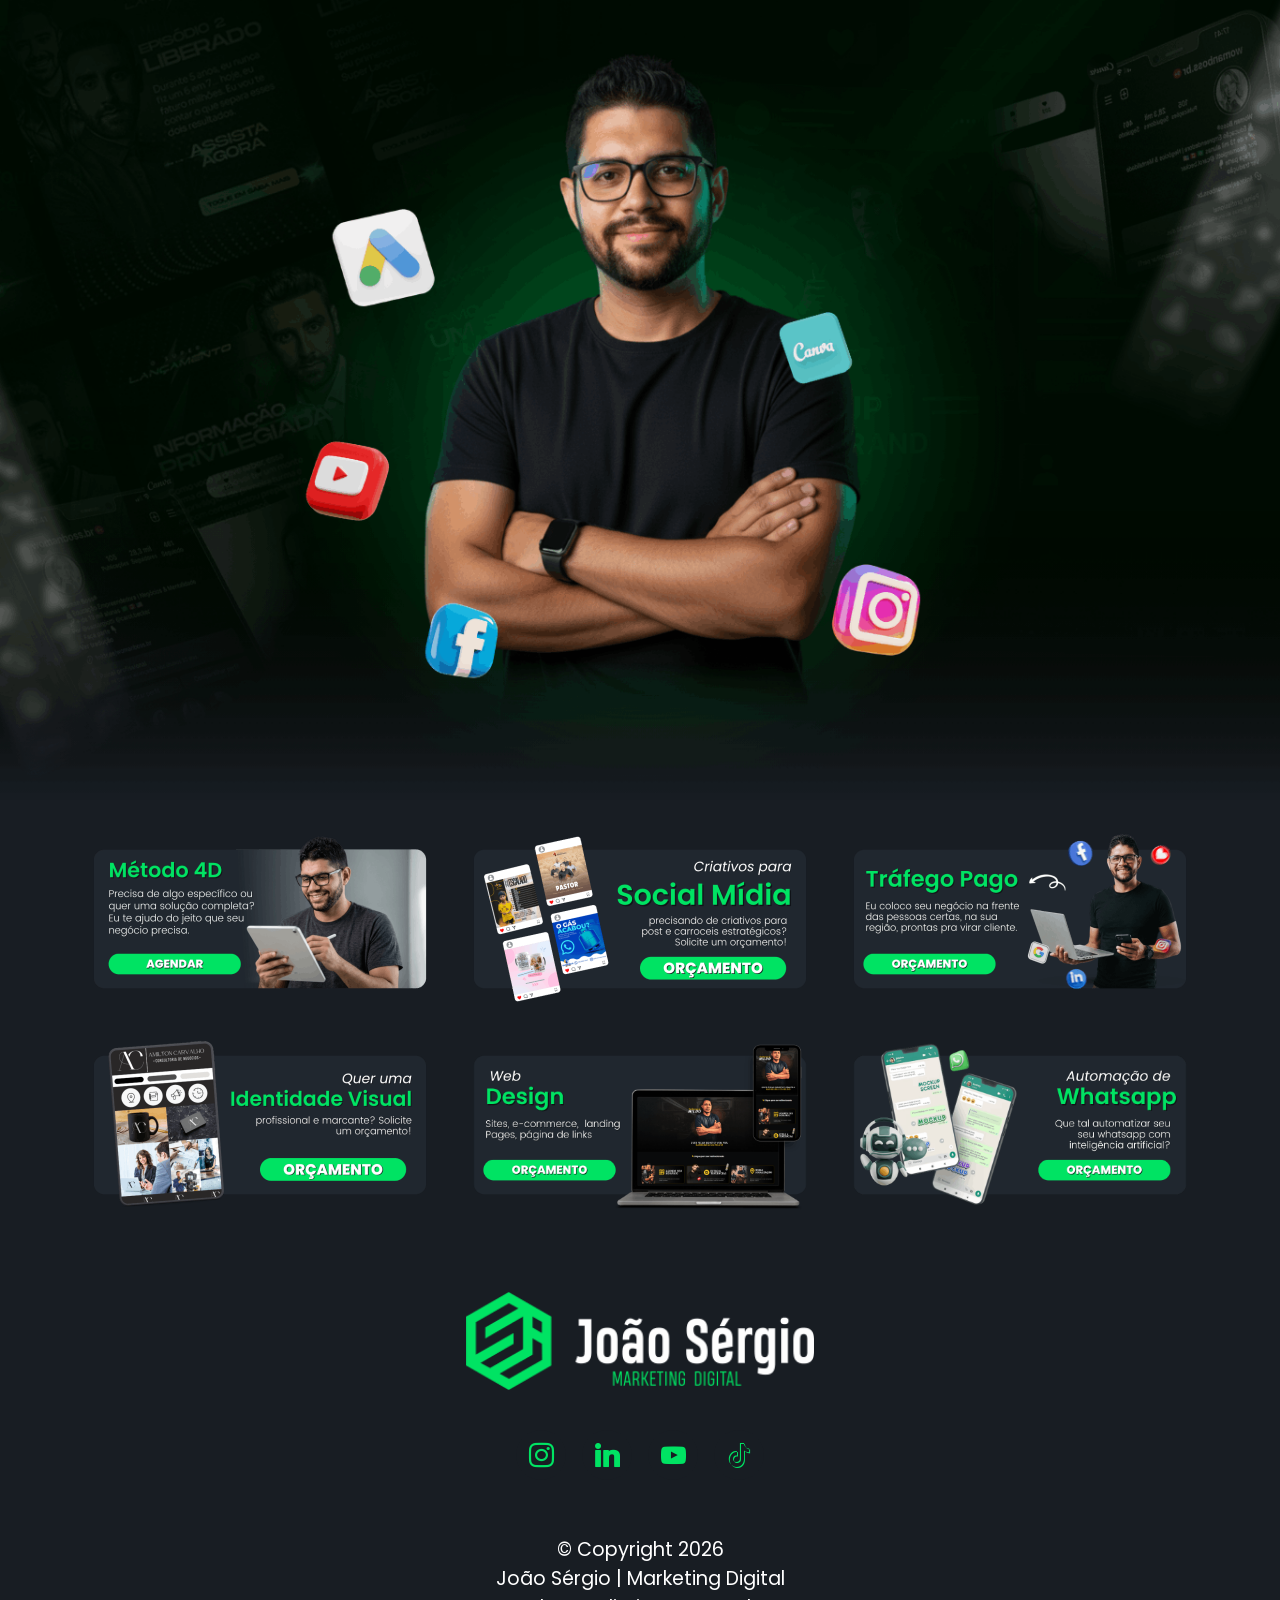
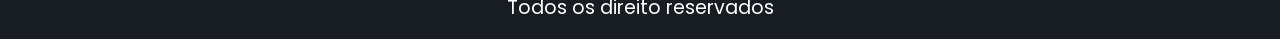
==== commit 805bde5a: "Update links.html" ====
--- a/links.html
+++ b/links.html
@@ -153,8 +153,7 @@
             </div>
         </div>
     </div>
-</section><section class="display-7" style="padding: 0;align-items: center;justify-content: center;flex-wrap: wrap;    align-content: center;display: flex;position: relative;height: 4rem;"><a href="https://mobiri.se/967573" style="flex: 1 1;height: 4rem;position: absolute;width: 100%;z-index: 1;"><img alt="" style="height: 4rem;" src="[data-uri]"></a><p style="margin: 0;text-align: center;" class="display-7">&#8204;</p><a style="z-index:1" href="https://mobirise.com/builder/ai-website-creator.html">Free AI Website Creator</a></section><script src="assets/bootstrap/js/bootstrap.bundle.min.js"></script>  <script src="assets/smoothscroll/smooth-scroll.js"></script>  <script src="assets/ytplayer/index.js"></script>  <script src="assets/theme/js/script.js"></script>  
-  
+</section>
   
 </body>
-</html>+</html>
